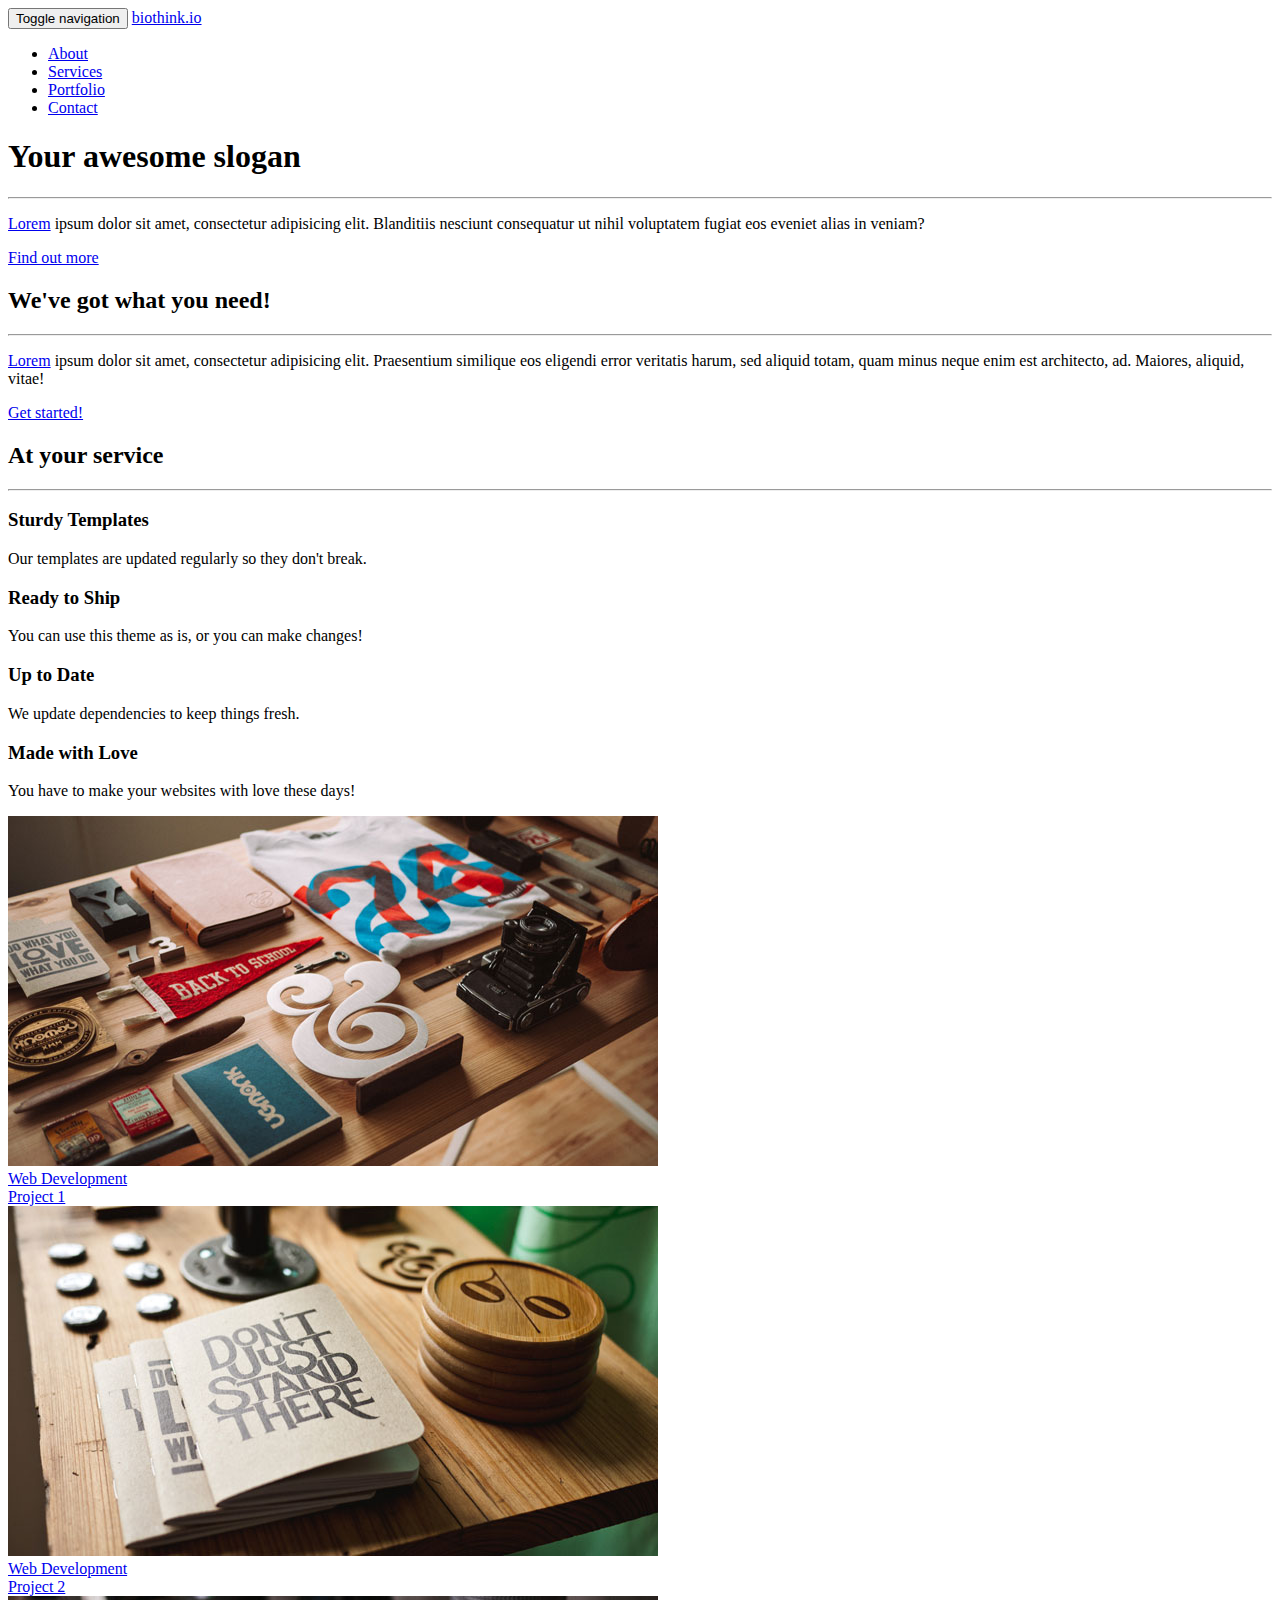
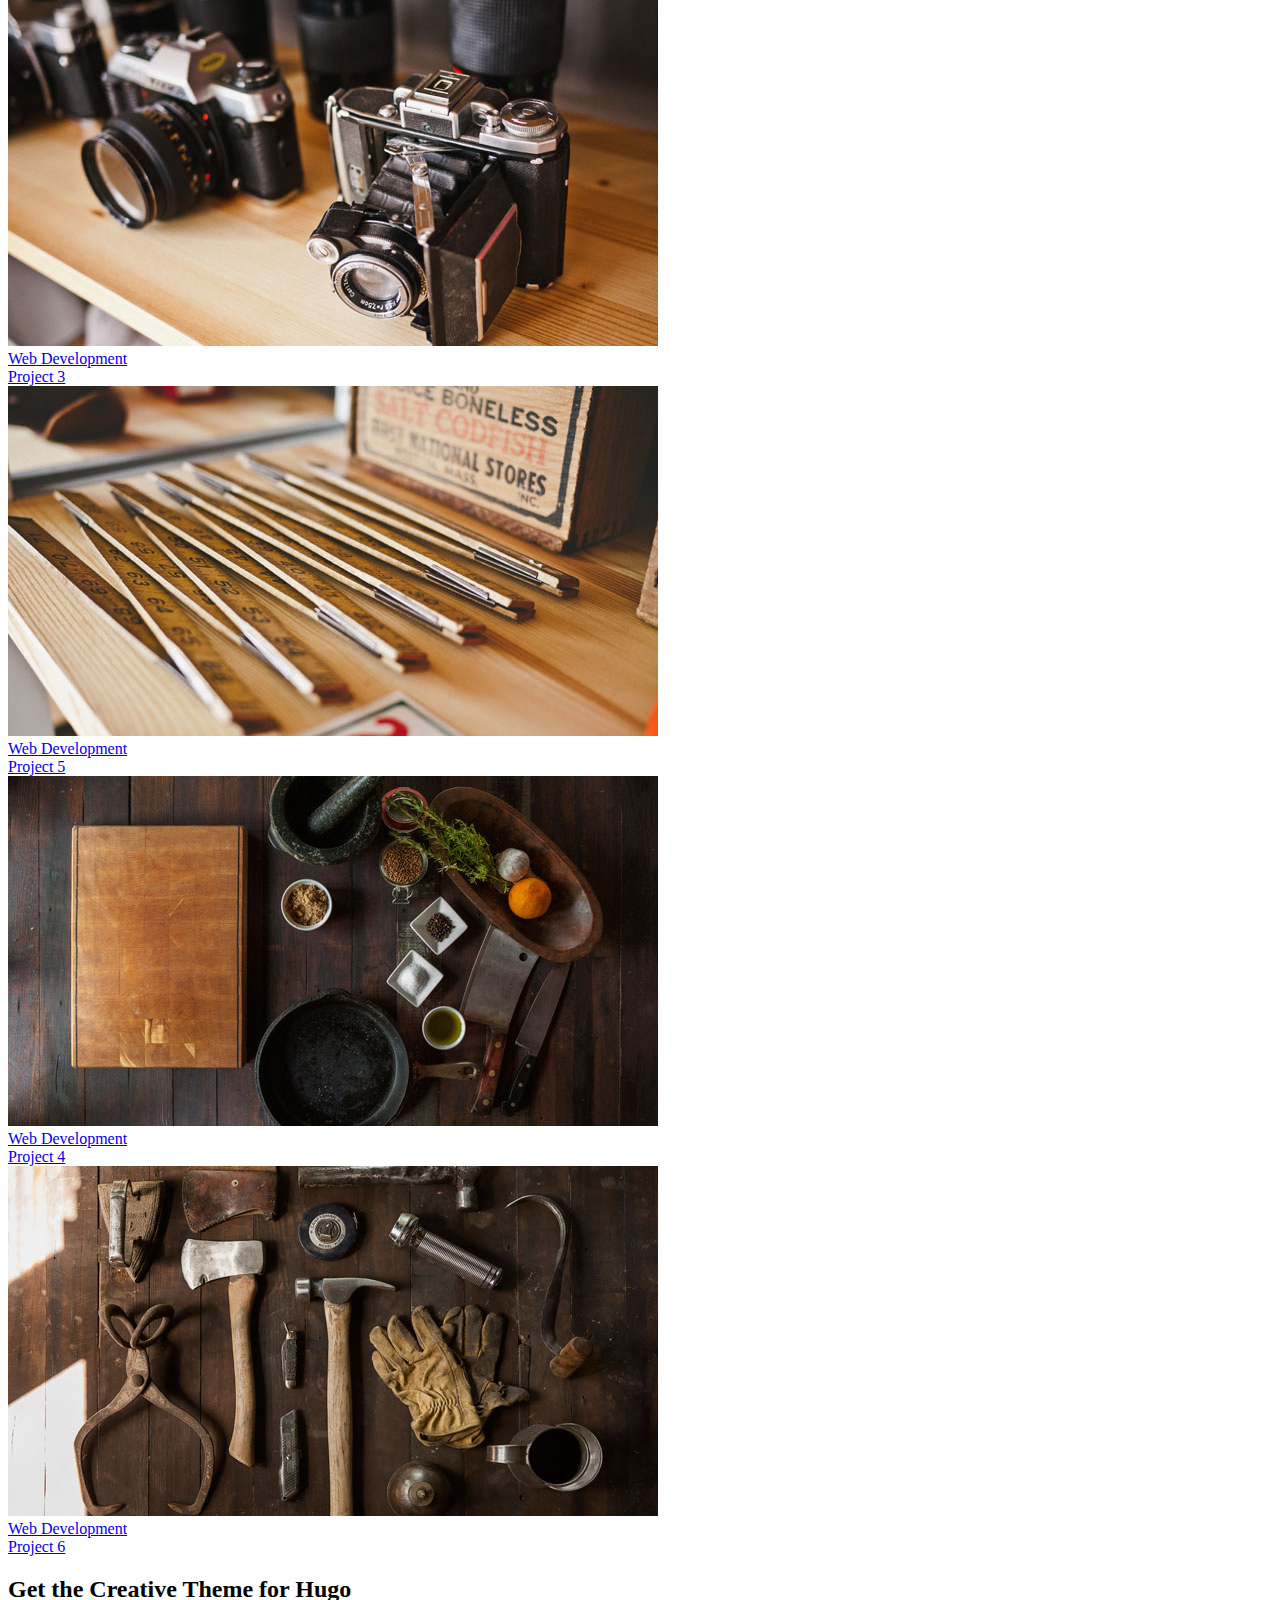
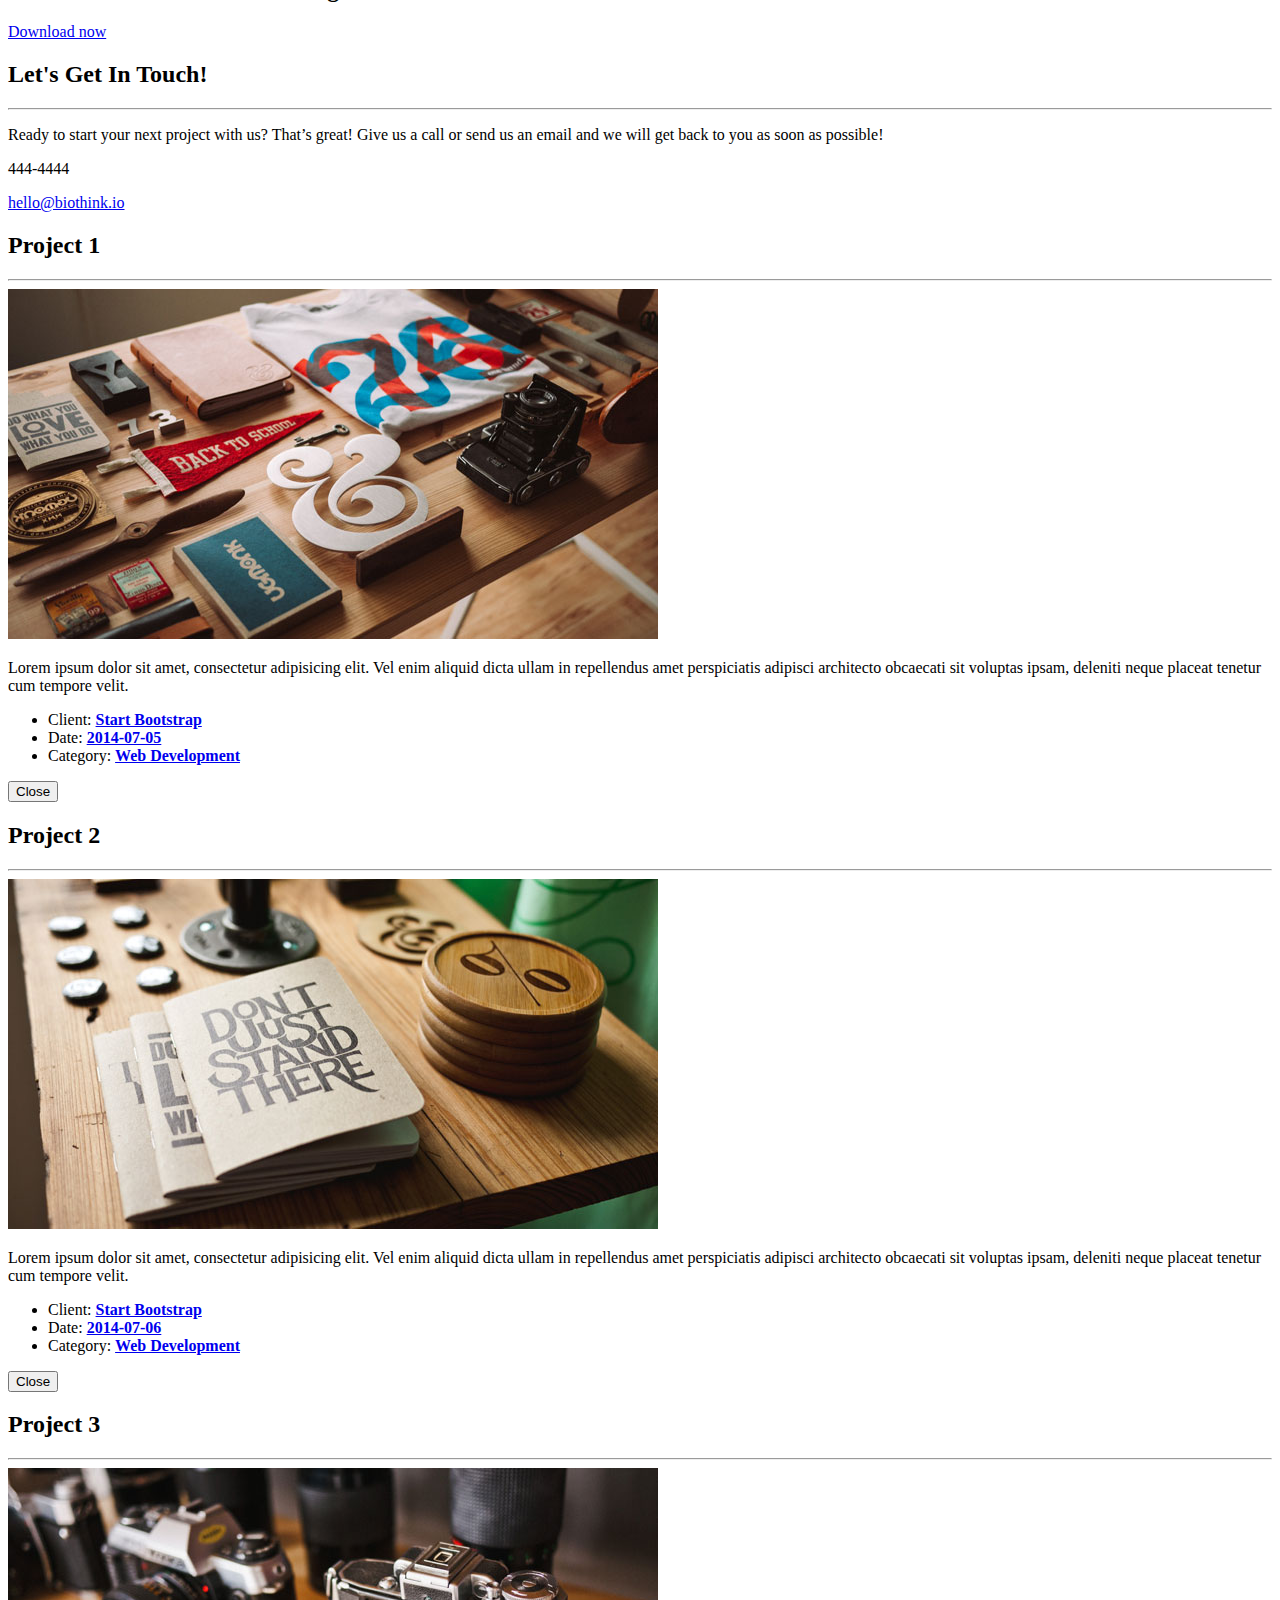
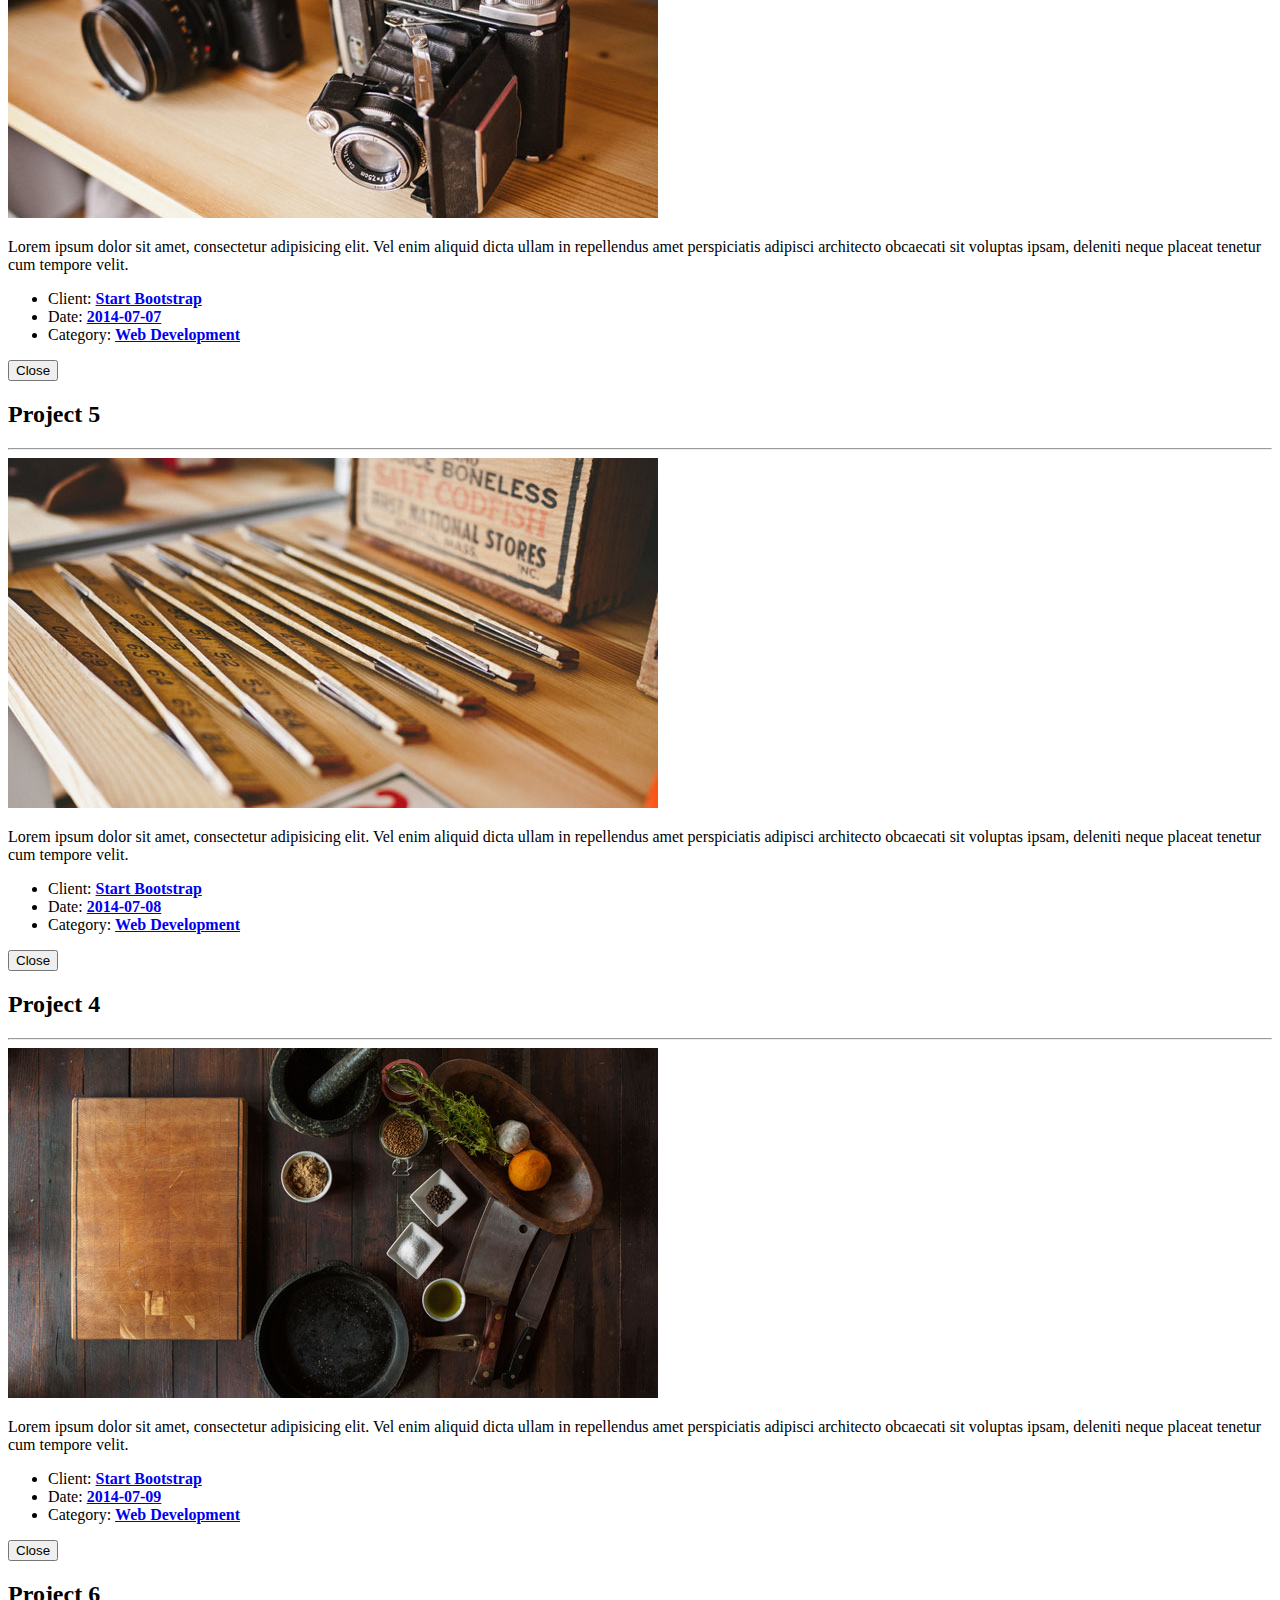
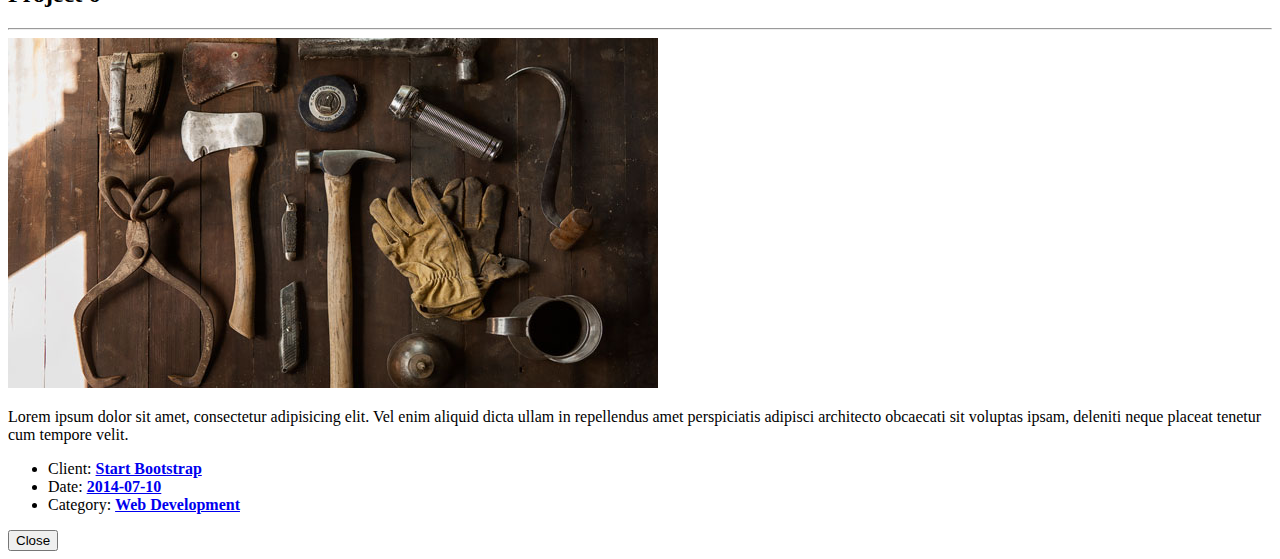
==== public/index.html @ d3d89e0a "first backbone" ====
<!DOCTYPE html>
<html lang="en-us">
    <head>
        <meta charset="utf-8">
<meta http-equiv="X-UA-Compatible" content="IE=edge">
<meta name="viewport" content="width=device-width, initial-scale=1">
<meta name="author" content="Your name">
<meta name="description" content="Your description">
<meta name="generator" content="Hugo 0.14" />
<title>biothink.io</title>
<!-- Favicon -->
<link rel="shortcut icon" href="http://localhost:1313/favicon.ico">
<!-- Bootstrap Core CSS -->
<link rel="stylesheet" href="http://localhost:1313/css/bootstrap.min.css" type="text/css">
<!-- Custom Fonts -->
<link href='https://fonts.googleapis.com/css?family=Open+Sans:300italic,400italic,600italic,700italic,800italic,400,300,600,700,800' rel='stylesheet' type='text/css'>
<link href='https://fonts.googleapis.com/css?family=Merriweather:400,300,300italic,400italic,700,700italic,900,900italic' rel='stylesheet' type='text/css'>
<link rel="stylesheet" href="http://localhost:1313/font-awesome/css/font-awesome.min.css" type="text/css">
<!-- Plugin CSS -->
<link rel="stylesheet" href="http://localhost:1313/css/animate.min.css" type="text/css">
<!-- Custom CSS -->
<link rel="stylesheet" href="http://localhost:1313/css/creative.css" type="text/css">
<link rel="stylesheet" href="http://localhost:1313/css/modals.css" type="text/css">
<!-- HTML5 Shim and Respond.js IE8 support of HTML5 elements and media queries -->
<!-- WARNING: Respond.js doesn't work if you view the page via file:// -->
<!--[if lt IE 9]>
        <script src="https://oss.maxcdn.com/libs/html5shiv/3.7.0/html5shiv.js"></script>
        <script src="https://oss.maxcdn.com/libs/respond.js/1.4.2/respond.min.js"></script>
<![endif]-->

    </head>
    <body id="page-top">

        <!-- NAVIGATION -->
<nav id="mainNav" class="navbar navbar-default navbar-fixed-top">
    <div class="container-fluid">
        <!-- Brand and toggle get grouped for better mobile display -->
        <div class="navbar-header">
            <button type="button" class="navbar-toggle collapsed" data-toggle="collapse" data-target="#bs-example-navbar-collapse-1">
                <span class="sr-only">Toggle navigation</span>
                <span class="icon-bar"></span>
                <span class="icon-bar"></span>
                <span class="icon-bar"></span>
            </button>
            <a class="navbar-brand page-scroll" href="#page-top">biothink.io</a>
        </div>
        <!-- Collect the nav links, forms, and other content for toggling -->
        <div class="collapse navbar-collapse" id="bs-example-navbar-collapse-1">
            <ul class="nav navbar-nav navbar-right">
                <li>
                    <a class="page-scroll" href="#about">About</a>
                </li>
                <li>
                    <a class="page-scroll" href="#services">Services</a>
                </li>
                <li>
                    <a class="page-scroll" href="#portfolio">Portfolio</a>
                </li>
                <li>
                    <a class="page-scroll" href="#contact">Contact</a>
                </li>
            </ul>
        </div>
        <!-- /.navbar-collapse -->
    </div>
    <!-- /.container-fluid -->
</nav>


        <!-- HEADER -->
<header>
    <div class="header-content">
        <div class="header-content-inner">
            <h1>Your awesome slogan</h1>
            <hr>
            <p><a href="//google.com">Lorem</a> ipsum dolor sit amet, consectetur adipisicing elit. Blanditiis nesciunt consequatur ut nihil voluptatem fugiat eos eveniet alias in veniam?</p>
            <a href="#about" class="btn btn-primary btn-xl page-scroll">Find out more</a>
        </div>
    </div>
</header>

        <!-- ABOUT -->
<section class="bg-primary" id="about">
    <div class="container">
        <div class="row">
            <div class="col-lg-8 col-lg-offset-2 text-center">
                <h2 class="section-heading">We&#39;ve got what you need!</h2>
                <hr class="light">
                <p class="text-faded"><a href="//google.com">Lorem</a> ipsum dolor sit amet, consectetur adipisicing elit. Praesentium similique eos eligendi error veritatis harum, sed aliquid totam, quam minus neque enim est architecto, ad. Maiores, aliquid, vitae!</p>
                <a href="#" class="btn btn-default btn-xl">Get started!</a>
            </div>
        </div>
    </div>
</section>

        <!-- SERVICES -->
<section id="services">
    <div class="container">
        <div class="row">
            <div class="col-lg-12 text-center">
                <h2 class="section-heading">At your service</h2>
                <hr class="primary">
            </div>
        </div>
    </div>
    <div class="container">
        <div class="row">
            
            <div class="col-lg-3 col-md-6 text-center">
                <div class="service-box">
                    <i class="fa fa-4x fa-diamond wow bounceIn text-primary"></i>
                    <h3>Sturdy Templates</h3>
                    <p class="text-muted">Our templates are updated regularly so they don&#39;t break.</p>
                </div>
            </div>
            
            <div class="col-lg-3 col-md-6 text-center">
                <div class="service-box">
                    <i class="fa fa-4x fa-paper-plane wow bounceIn text-primary"></i>
                    <h3>Ready to Ship</h3>
                    <p class="text-muted">You can use this theme as is, or you can make changes!</p>
                </div>
            </div>
            
            <div class="col-lg-3 col-md-6 text-center">
                <div class="service-box">
                    <i class="fa fa-4x fa-newspaper-o wow bounceIn text-primary"></i>
                    <h3>Up to Date</h3>
                    <p class="text-muted">We update dependencies to keep things fresh.</p>
                </div>
            </div>
            
            <div class="col-lg-3 col-md-6 text-center">
                <div class="service-box">
                    <i class="fa fa-4x fa-heart wow bounceIn text-primary"></i>
                    <h3>Made with Love</h3>
                    <p class="text-muted">You have to make your websites with love these days!</p>
                </div>
            </div>
            
        </div>
    </div>
</section>

        <section class="no-padding" id="portfolio">
    <div class="container-fluid">
        <div class="row no-gutter">
            
            <div class="col-lg-4 col-sm-6">
                <a href="#portfolioModal1" class="portfolio-box portfolio-link" data-toggle="modal">
                    <img src="img/portfolio/1.jpg" class="img-responsive" alt="">
                    <div class="portfolio-box-caption">
                        <div class="portfolio-box-caption-content">
                            <div class="project-category text-faded">
                                Web Development
                            </div>
                            <div class="project-name">
                                Project 1
                            </div>
                        </div>
                    </div>
                </a>
            </div>
            
            <div class="col-lg-4 col-sm-6">
                <a href="#portfolioModal2" class="portfolio-box portfolio-link" data-toggle="modal">
                    <img src="img/portfolio/2.jpg" class="img-responsive" alt="">
                    <div class="portfolio-box-caption">
                        <div class="portfolio-box-caption-content">
                            <div class="project-category text-faded">
                                Web Development
                            </div>
                            <div class="project-name">
                                Project 2
                            </div>
                        </div>
                    </div>
                </a>
            </div>
            
            <div class="col-lg-4 col-sm-6">
                <a href="#portfolioModal3" class="portfolio-box portfolio-link" data-toggle="modal">
                    <img src="img/portfolio/3.jpg" class="img-responsive" alt="">
                    <div class="portfolio-box-caption">
                        <div class="portfolio-box-caption-content">
                            <div class="project-category text-faded">
                                Web Development
                            </div>
                            <div class="project-name">
                                Project 3
                            </div>
                        </div>
                    </div>
                </a>
            </div>
            
            <div class="col-lg-4 col-sm-6">
                <a href="#portfolioModal5" class="portfolio-box portfolio-link" data-toggle="modal">
                    <img src="img/portfolio/5.jpg" class="img-responsive" alt="">
                    <div class="portfolio-box-caption">
                        <div class="portfolio-box-caption-content">
                            <div class="project-category text-faded">
                                Web Development
                            </div>
                            <div class="project-name">
                                Project 5
                            </div>
                        </div>
                    </div>
                </a>
            </div>
            
            <div class="col-lg-4 col-sm-6">
                <a href="#portfolioModal4" class="portfolio-box portfolio-link" data-toggle="modal">
                    <img src="img/portfolio/4.jpg" class="img-responsive" alt="">
                    <div class="portfolio-box-caption">
                        <div class="portfolio-box-caption-content">
                            <div class="project-category text-faded">
                                Web Development
                            </div>
                            <div class="project-name">
                                Project 4
                            </div>
                        </div>
                    </div>
                </a>
            </div>
            
            <div class="col-lg-4 col-sm-6">
                <a href="#portfolioModal6" class="portfolio-box portfolio-link" data-toggle="modal">
                    <img src="img/portfolio/6.jpg" class="img-responsive" alt="">
                    <div class="portfolio-box-caption">
                        <div class="portfolio-box-caption-content">
                            <div class="project-category text-faded">
                                Web Development
                            </div>
                            <div class="project-name">
                                Project 6
                            </div>
                        </div>
                    </div>
                </a>
            </div>
            
        </div>
    </div>
</section>

        <!-- ASIDE -->
<aside class="bg-dark">
    <div class="container text-center">
        <div class="call-to-action">
            <h2>Get the Creative Theme for Hugo</h2>
            <a href="//github.com/digitalcraftsman/hugo-creative-theme" class="btn btn-default btn-xl wow tada">Download now</a>
        </div>
    </div>
</aside>

        <!-- CONTACT -->
<section id="contact">
    <div class="container">
        <div class="row">
            <div class="col-lg-8 col-lg-offset-2 text-center">
                <h2 class="section-heading">Let&#39;s Get In Touch!</h2>
                <hr class="primary">
                <p>Ready to start your next project with us? That&rsquo;s great! Give us a call or send us an email and we will get back to you as soon as possible!</p>
            </div>
            <div class="col-lg-4 col-lg-offset-2 text-center">
                <i class="fa fa-phone fa-3x wow bounceIn"></i>
                <p>444-4444</p>
            </div>
            <div class="col-lg-4 text-center">
                <i class="fa fa-envelope-o fa-3x wow bounceIn" data-wow-delay=".1s"></i>
                <p><a href="mailto:hello@biothink.io">hello@biothink.io</a></p>
            </div>
        </div>
    </div>
</section>


        <!-- Portfolio Modals -->

<div class="portfolio-modal modal fade" id="portfolioModal1" tabindex="-1" role="dialog" aria-hidden="true">
    <div class="modal-content">
        <div class="close-modal" data-dismiss="modal">
            <div class="lr">
                <div class="rl">
                </div>
            </div>
        </div>
        <div class="container">
            <div class="row">
                <div class="col-lg-8 col-lg-offset-2">
                    <div class="modal-body">
                        <h2>Project 1</h2>
                        <hr class="star-primary">
                        <img src="img/portfolio/1.jpg" class="img-responsive img-centered" alt="">
                        <p>Lorem ipsum dolor sit amet, consectetur adipisicing elit. Vel enim aliquid dicta ullam in repellendus amet perspiciatis adipisci architecto obcaecati sit voluptas ipsam, deleniti neque placeat tenetur cum tempore velit.</p>
                        <ul class="list-inline item-details">
                            <li>Client:
                                <strong><a href="#">Start Bootstrap</a>
                                    </strong>
                            </li>
                            <li>Date:
                                <strong><a href="#">2014-07-05</a>
                                    </strong>
                            </li>
                            <li>Category:
                                <strong><a href="#">Web Development</a>
                                    </strong>
                            </li>
                        </ul>
                        <button type="button" class="btn btn-default" data-dismiss="modal"><i class="fa fa-times"></i> Close</button>
                    </div>
                </div>
            </div>
        </div>
    </div>
</div>

<div class="portfolio-modal modal fade" id="portfolioModal2" tabindex="-1" role="dialog" aria-hidden="true">
    <div class="modal-content">
        <div class="close-modal" data-dismiss="modal">
            <div class="lr">
                <div class="rl">
                </div>
            </div>
        </div>
        <div class="container">
            <div class="row">
                <div class="col-lg-8 col-lg-offset-2">
                    <div class="modal-body">
                        <h2>Project 2</h2>
                        <hr class="star-primary">
                        <img src="img/portfolio/2.jpg" class="img-responsive img-centered" alt="">
                        <p>Lorem ipsum dolor sit amet, consectetur adipisicing elit. Vel enim aliquid dicta ullam in repellendus amet perspiciatis adipisci architecto obcaecati sit voluptas ipsam, deleniti neque placeat tenetur cum tempore velit.</p>
                        <ul class="list-inline item-details">
                            <li>Client:
                                <strong><a href="#">Start Bootstrap</a>
                                    </strong>
                            </li>
                            <li>Date:
                                <strong><a href="#">2014-07-06</a>
                                    </strong>
                            </li>
                            <li>Category:
                                <strong><a href="#">Web Development</a>
                                    </strong>
                            </li>
                        </ul>
                        <button type="button" class="btn btn-default" data-dismiss="modal"><i class="fa fa-times"></i> Close</button>
                    </div>
                </div>
            </div>
        </div>
    </div>
</div>

<div class="portfolio-modal modal fade" id="portfolioModal3" tabindex="-1" role="dialog" aria-hidden="true">
    <div class="modal-content">
        <div class="close-modal" data-dismiss="modal">
            <div class="lr">
                <div class="rl">
                </div>
            </div>
        </div>
        <div class="container">
            <div class="row">
                <div class="col-lg-8 col-lg-offset-2">
                    <div class="modal-body">
                        <h2>Project 3</h2>
                        <hr class="star-primary">
                        <img src="img/portfolio/3.jpg" class="img-responsive img-centered" alt="">
                        <p>Lorem ipsum dolor sit amet, consectetur adipisicing elit. Vel enim aliquid dicta ullam in repellendus amet perspiciatis adipisci architecto obcaecati sit voluptas ipsam, deleniti neque placeat tenetur cum tempore velit.</p>
                        <ul class="list-inline item-details">
                            <li>Client:
                                <strong><a href="#">Start Bootstrap</a>
                                    </strong>
                            </li>
                            <li>Date:
                                <strong><a href="#">2014-07-07</a>
                                    </strong>
                            </li>
                            <li>Category:
                                <strong><a href="#">Web Development</a>
                                    </strong>
                            </li>
                        </ul>
                        <button type="button" class="btn btn-default" data-dismiss="modal"><i class="fa fa-times"></i> Close</button>
                    </div>
                </div>
            </div>
        </div>
    </div>
</div>

<div class="portfolio-modal modal fade" id="portfolioModal5" tabindex="-1" role="dialog" aria-hidden="true">
    <div class="modal-content">
        <div class="close-modal" data-dismiss="modal">
            <div class="lr">
                <div class="rl">
                </div>
            </div>
        </div>
        <div class="container">
            <div class="row">
                <div class="col-lg-8 col-lg-offset-2">
                    <div class="modal-body">
                        <h2>Project 5</h2>
                        <hr class="star-primary">
                        <img src="img/portfolio/5.jpg" class="img-responsive img-centered" alt="">
                        <p>Lorem ipsum dolor sit amet, consectetur adipisicing elit. Vel enim aliquid dicta ullam in repellendus amet perspiciatis adipisci architecto obcaecati sit voluptas ipsam, deleniti neque placeat tenetur cum tempore velit.</p>
                        <ul class="list-inline item-details">
                            <li>Client:
                                <strong><a href="#">Start Bootstrap</a>
                                    </strong>
                            </li>
                            <li>Date:
                                <strong><a href="#">2014-07-08</a>
                                    </strong>
                            </li>
                            <li>Category:
                                <strong><a href="#">Web Development</a>
                                    </strong>
                            </li>
                        </ul>
                        <button type="button" class="btn btn-default" data-dismiss="modal"><i class="fa fa-times"></i> Close</button>
                    </div>
                </div>
            </div>
        </div>
    </div>
</div>

<div class="portfolio-modal modal fade" id="portfolioModal4" tabindex="-1" role="dialog" aria-hidden="true">
    <div class="modal-content">
        <div class="close-modal" data-dismiss="modal">
            <div class="lr">
                <div class="rl">
                </div>
            </div>
        </div>
        <div class="container">
            <div class="row">
                <div class="col-lg-8 col-lg-offset-2">
                    <div class="modal-body">
                        <h2>Project 4</h2>
                        <hr class="star-primary">
                        <img src="img/portfolio/4.jpg" class="img-responsive img-centered" alt="">
                        <p>Lorem ipsum dolor sit amet, consectetur adipisicing elit. Vel enim aliquid dicta ullam in repellendus amet perspiciatis adipisci architecto obcaecati sit voluptas ipsam, deleniti neque placeat tenetur cum tempore velit.</p>
                        <ul class="list-inline item-details">
                            <li>Client:
                                <strong><a href="#">Start Bootstrap</a>
                                    </strong>
                            </li>
                            <li>Date:
                                <strong><a href="#">2014-07-09</a>
                                    </strong>
                            </li>
                            <li>Category:
                                <strong><a href="#">Web Development</a>
                                    </strong>
                            </li>
                        </ul>
                        <button type="button" class="btn btn-default" data-dismiss="modal"><i class="fa fa-times"></i> Close</button>
                    </div>
                </div>
            </div>
        </div>
    </div>
</div>

<div class="portfolio-modal modal fade" id="portfolioModal6" tabindex="-1" role="dialog" aria-hidden="true">
    <div class="modal-content">
        <div class="close-modal" data-dismiss="modal">
            <div class="lr">
                <div class="rl">
                </div>
            </div>
        </div>
        <div class="container">
            <div class="row">
                <div class="col-lg-8 col-lg-offset-2">
                    <div class="modal-body">
                        <h2>Project 6</h2>
                        <hr class="star-primary">
                        <img src="img/portfolio/6.jpg" class="img-responsive img-centered" alt="">
                        <p>Lorem ipsum dolor sit amet, consectetur adipisicing elit. Vel enim aliquid dicta ullam in repellendus amet perspiciatis adipisci architecto obcaecati sit voluptas ipsam, deleniti neque placeat tenetur cum tempore velit.</p>
                        <ul class="list-inline item-details">
                            <li>Client:
                                <strong><a href="#">Start Bootstrap</a>
                                    </strong>
                            </li>
                            <li>Date:
                                <strong><a href="#">2014-07-10</a>
                                    </strong>
                            </li>
                            <li>Category:
                                <strong><a href="#">Web Development</a>
                                    </strong>
                            </li>
                        </ul>
                        <button type="button" class="btn btn-default" data-dismiss="modal"><i class="fa fa-times"></i> Close</button>
                    </div>
                </div>
            </div>
        </div>
    </div>
</div>


        <!-- jQuery -->
<script src="http://localhost:1313/js/jquery.js"></script>
<!-- Bootstrap Core JavaScript -->
<script src="http://localhost:1313/js/bootstrap.min.js"></script>
<!-- Plugin JavaScript -->
<script src="http://localhost:1313/js/jquery.easing.min.js"></script>
<script src="http://localhost:1313/js/jquery.fittext.js"></script>
<script src="http://localhost:1313/js/wow.min.js"></script>
<!-- Custom Theme JavaScript -->
<script src="http://localhost:1313/js/creative.js"></script>

    <script data-no-instant>document.write('<script src="http://'
        + (location.host || 'localhost').split(':')[0]
		+ ':1313/livereload.js?mindelay=10"></'
        + 'script>')</script></body>
</html>
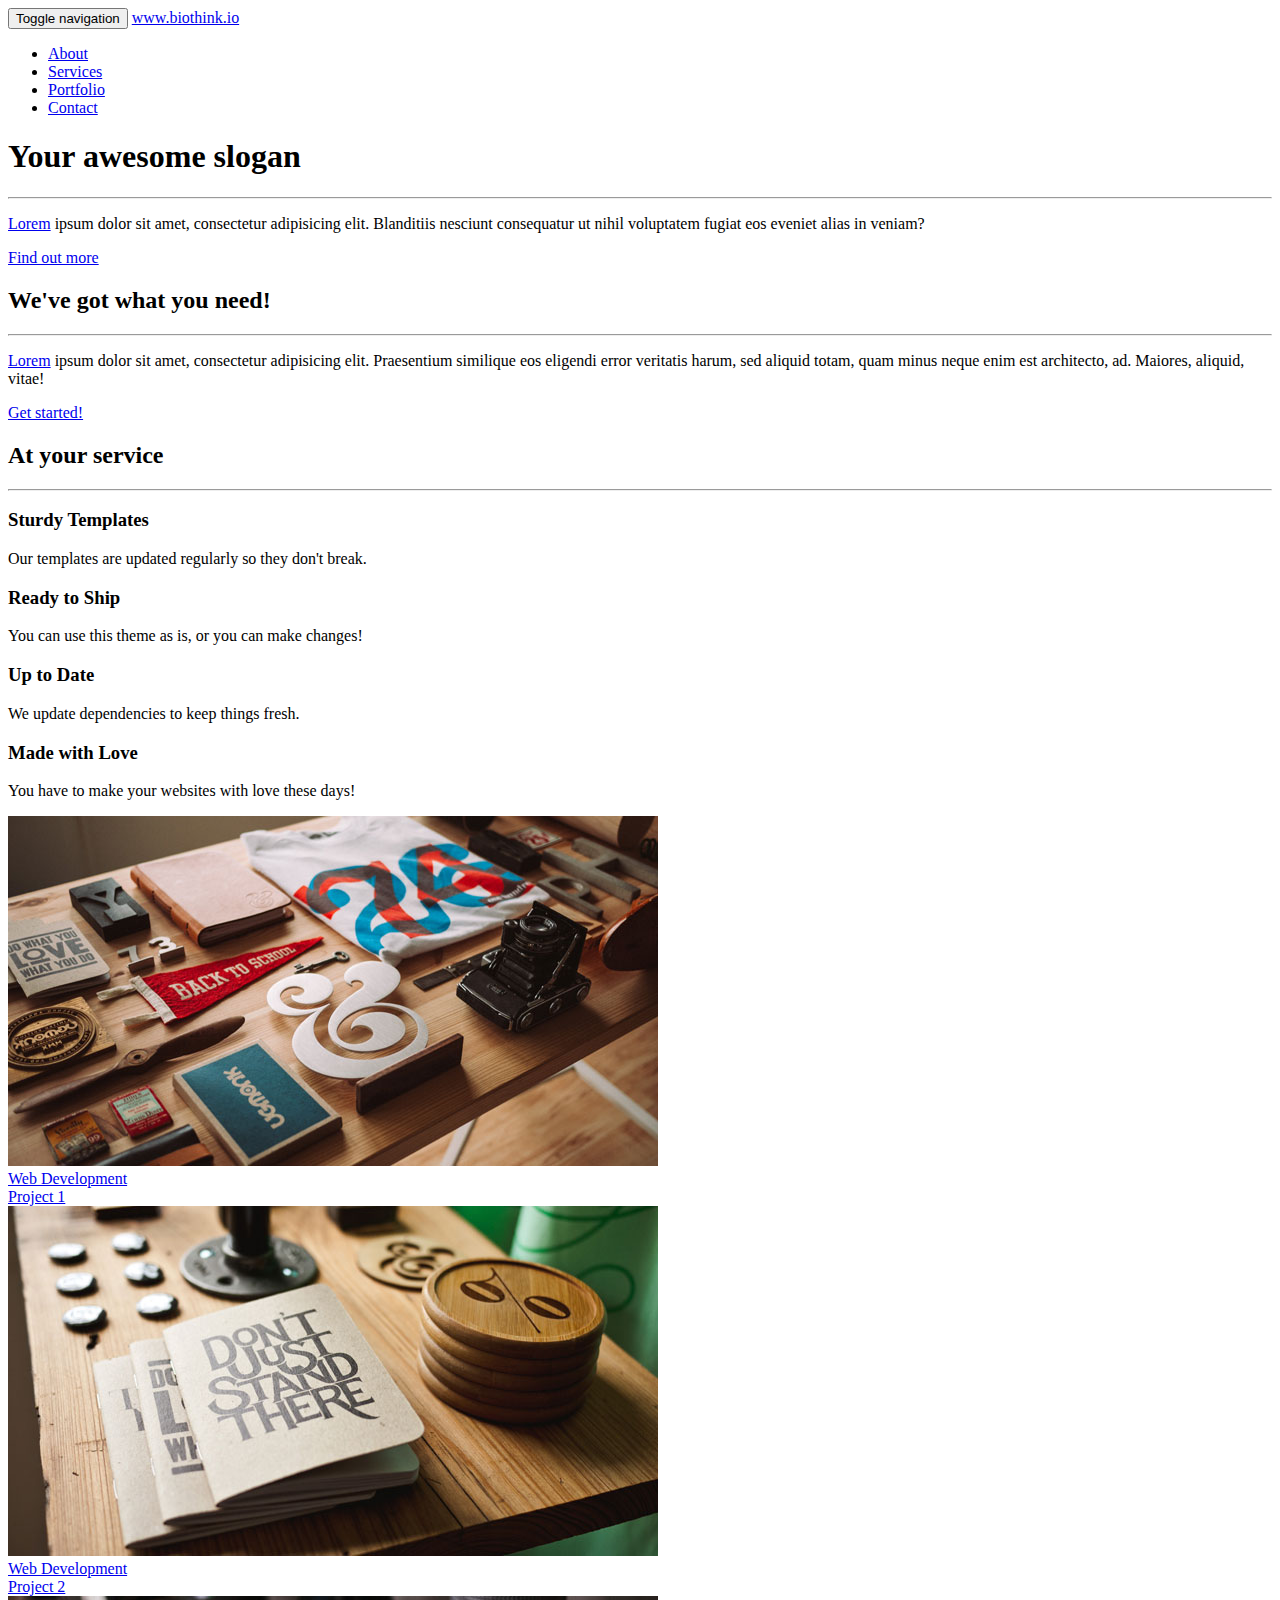
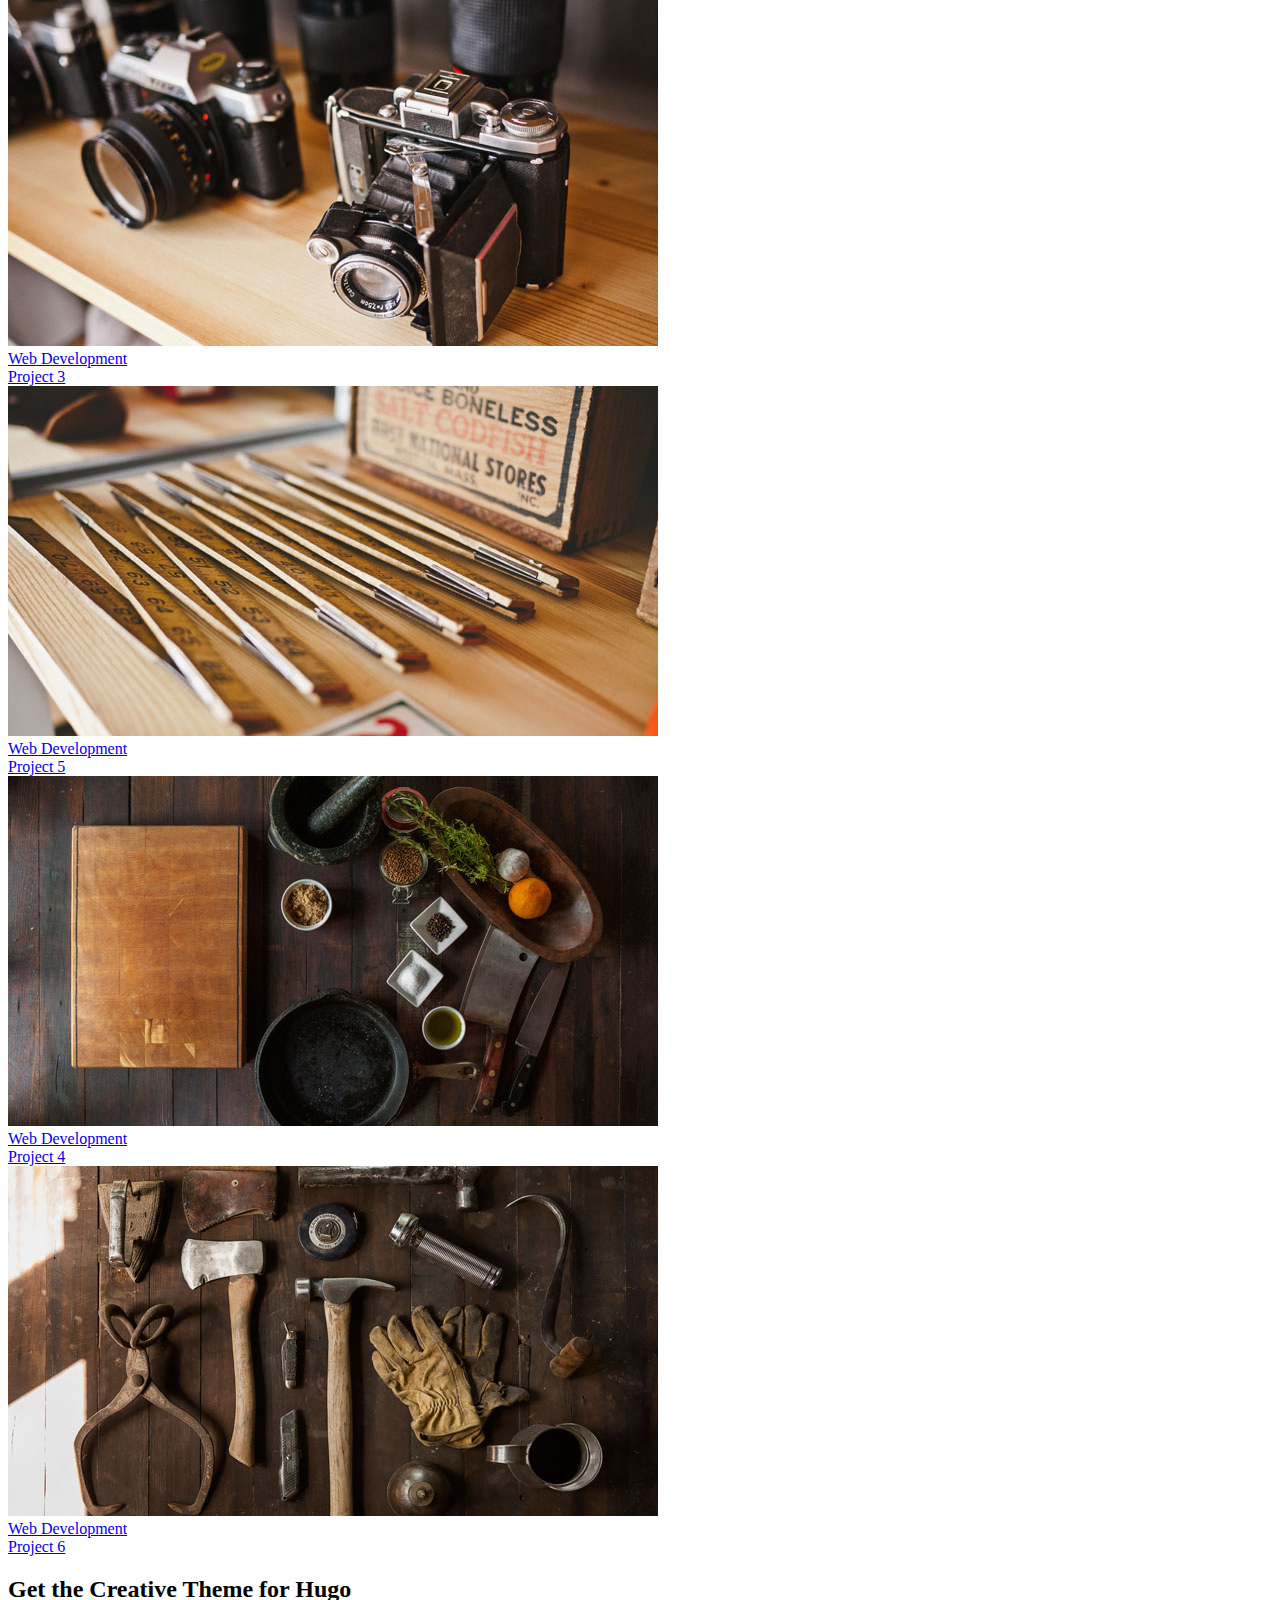
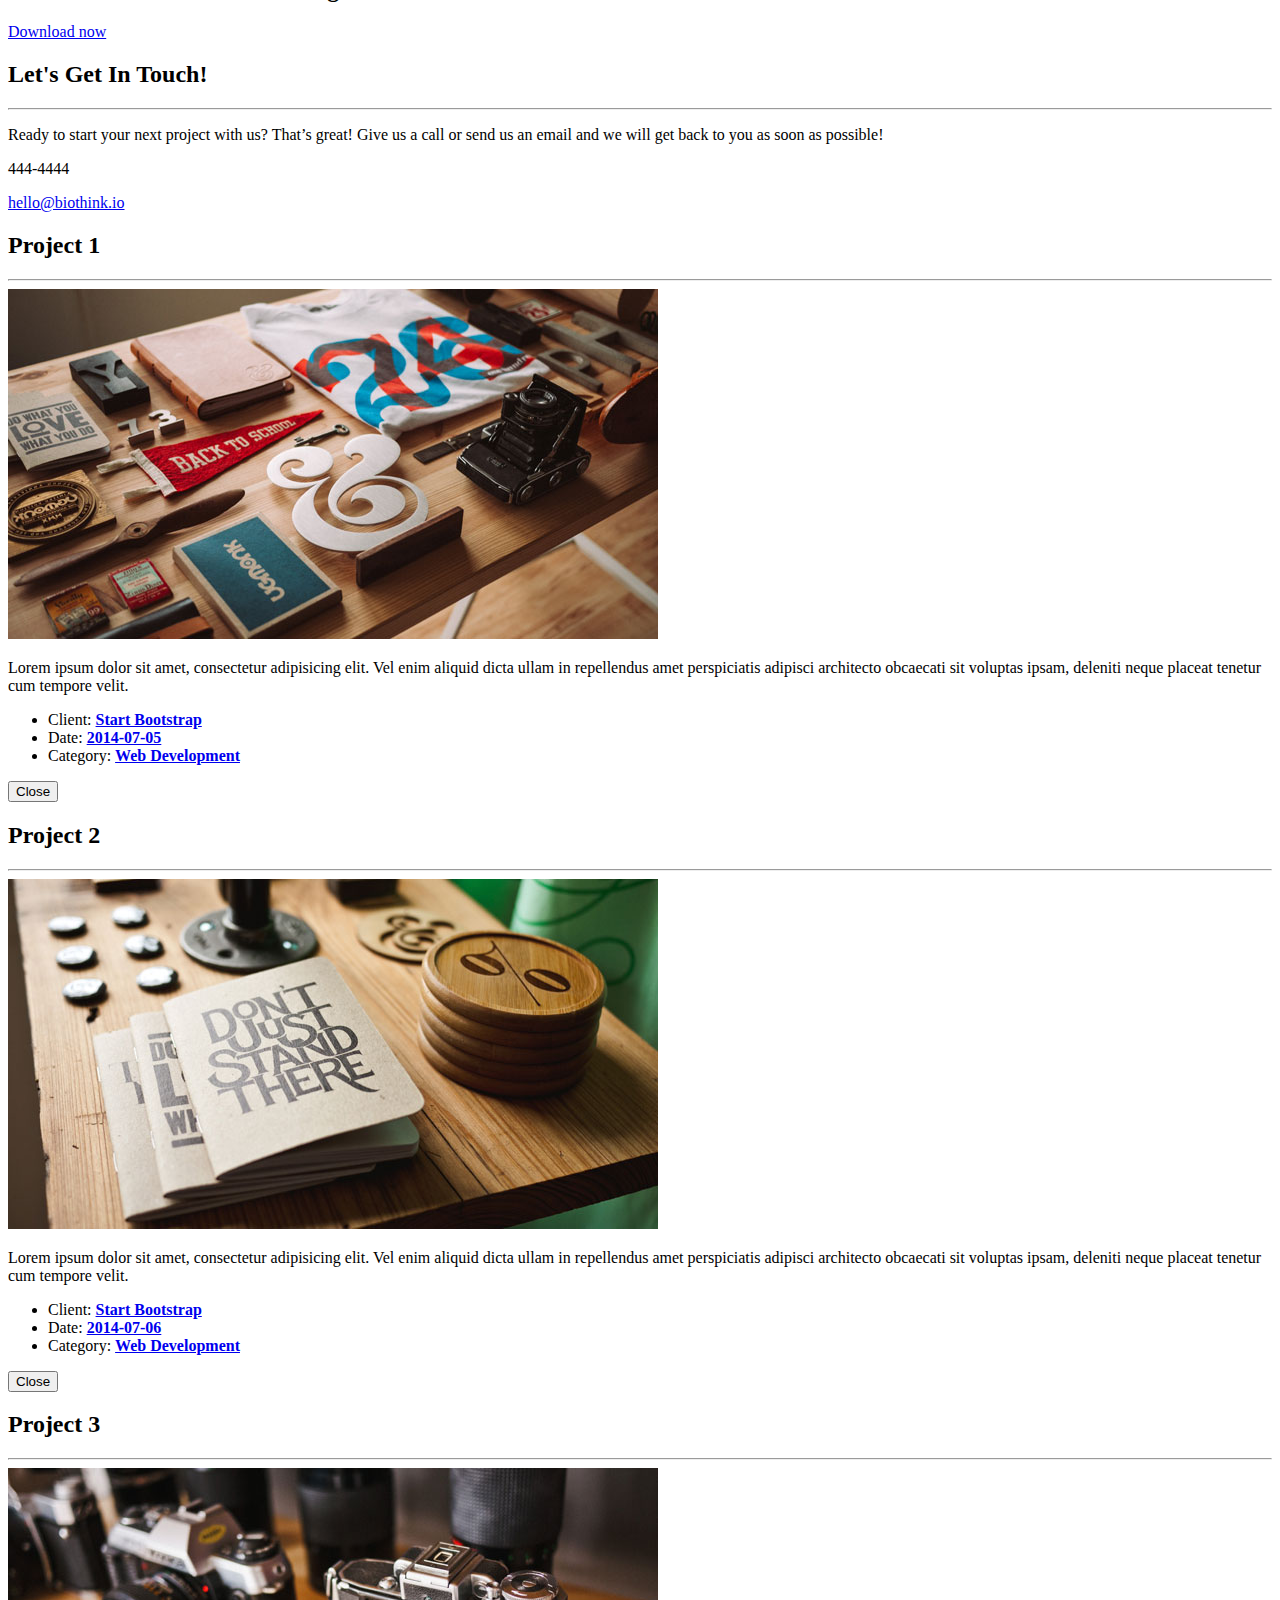
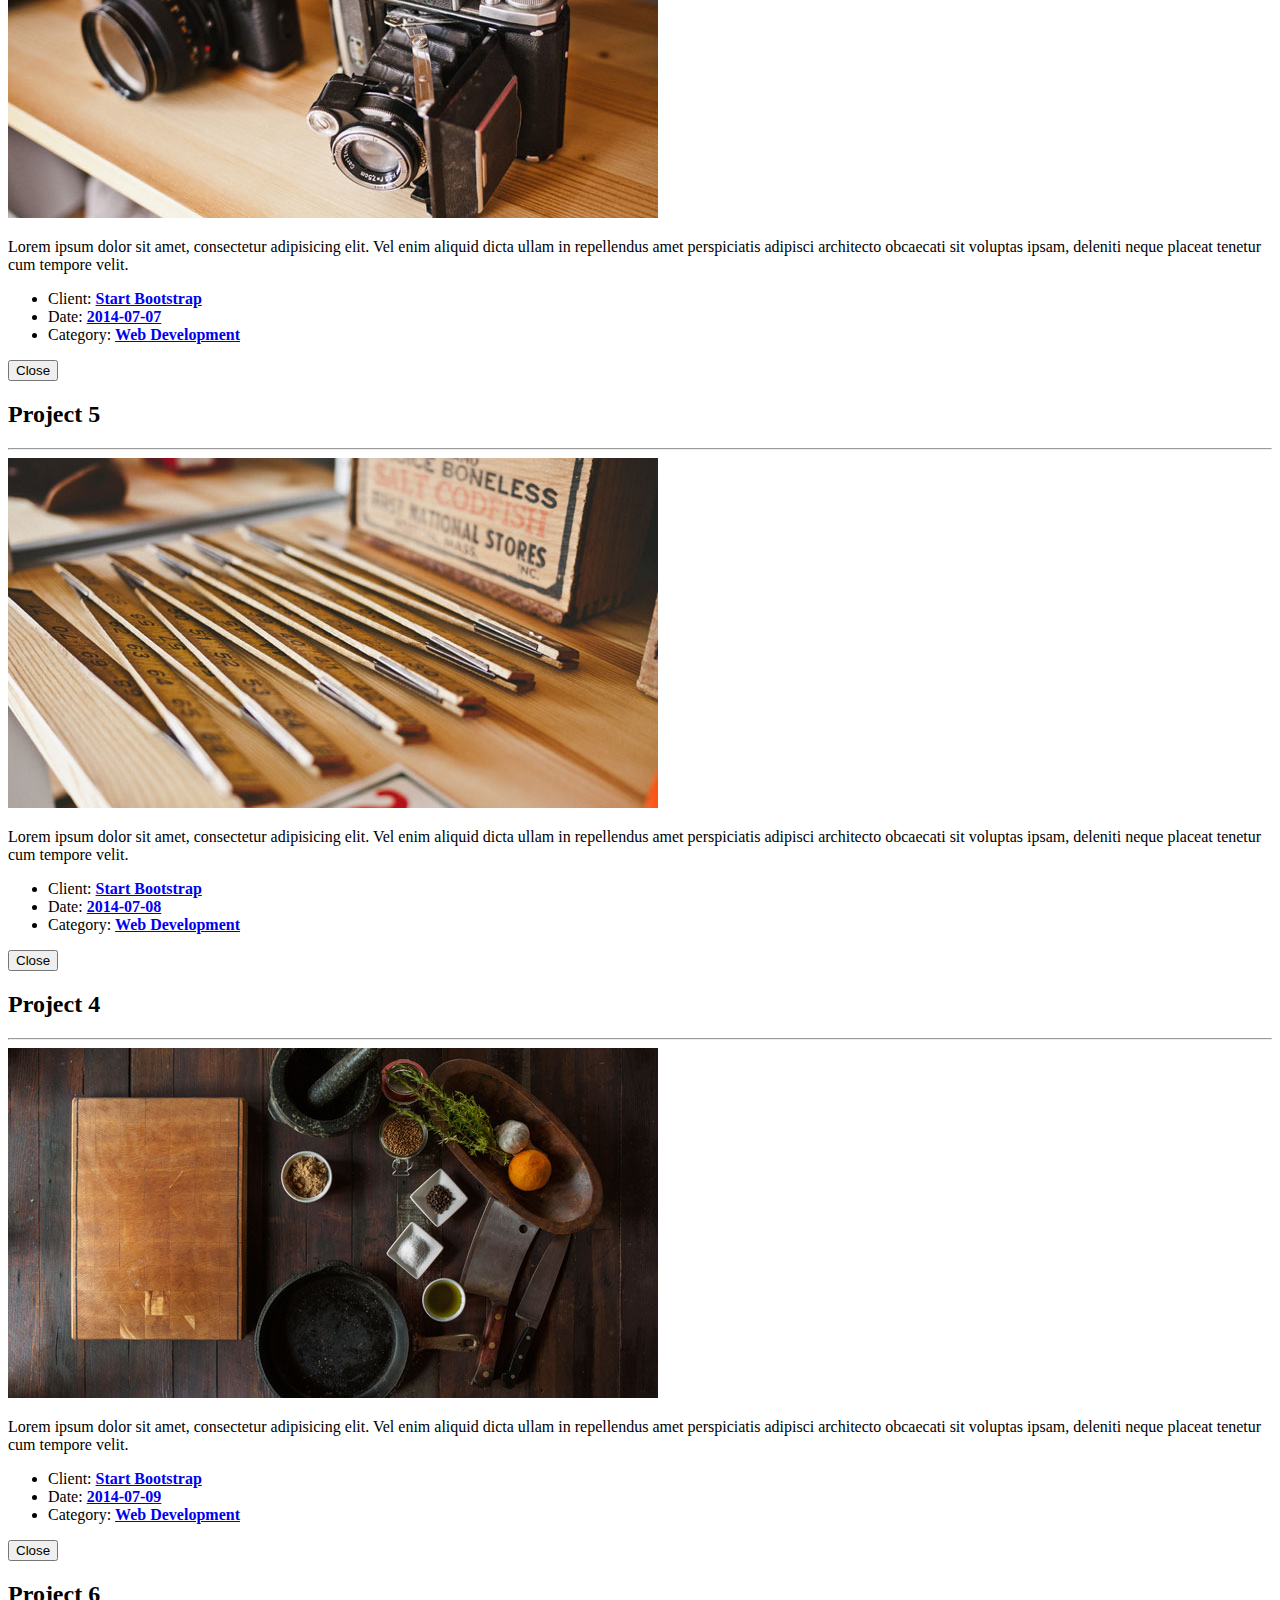
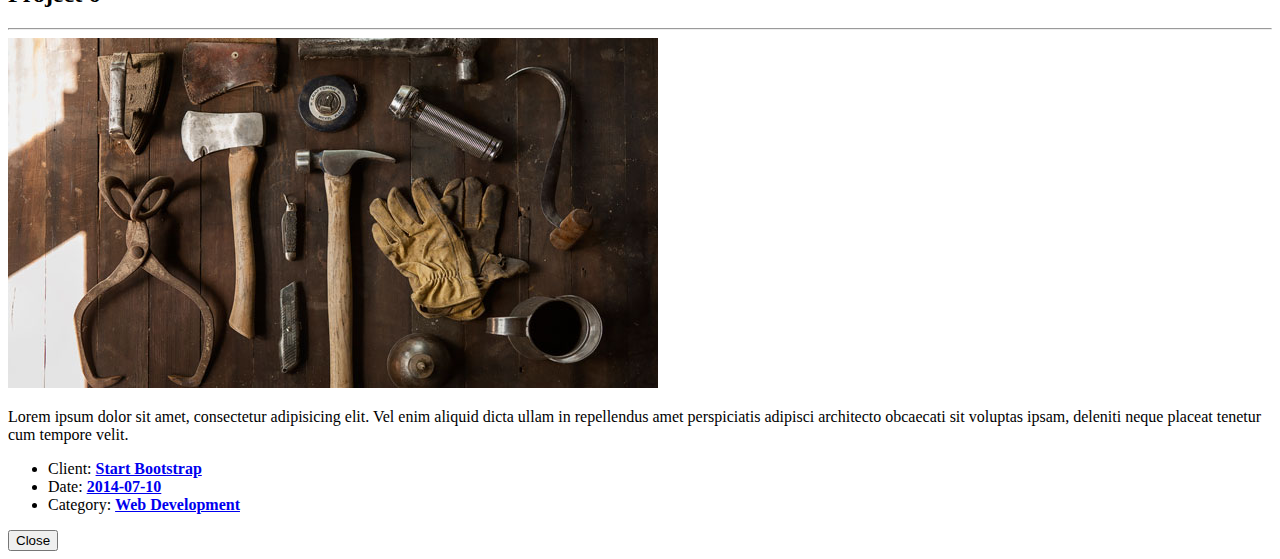
==== commit 79750c28: "moved to www" ====
--- a/public/index.html
+++ b/public/index.html
@@ -9,18 +9,18 @@
 <meta name="generator" content="Hugo 0.14" />
 <title>biothink.io</title>
 <!-- Favicon -->
-<link rel="shortcut icon" href="http://localhost:1313/favicon.ico">
+<link rel="shortcut icon" href="http://www.biothink.io/favicon.ico">
 <!-- Bootstrap Core CSS -->
-<link rel="stylesheet" href="http://localhost:1313/css/bootstrap.min.css" type="text/css">
+<link rel="stylesheet" href="http://www.biothink.io/css/bootstrap.min.css" type="text/css">
 <!-- Custom Fonts -->
 <link href='https://fonts.googleapis.com/css?family=Open+Sans:300italic,400italic,600italic,700italic,800italic,400,300,600,700,800' rel='stylesheet' type='text/css'>
 <link href='https://fonts.googleapis.com/css?family=Merriweather:400,300,300italic,400italic,700,700italic,900,900italic' rel='stylesheet' type='text/css'>
-<link rel="stylesheet" href="http://localhost:1313/font-awesome/css/font-awesome.min.css" type="text/css">
+<link rel="stylesheet" href="http://www.biothink.io/font-awesome/css/font-awesome.min.css" type="text/css">
 <!-- Plugin CSS -->
-<link rel="stylesheet" href="http://localhost:1313/css/animate.min.css" type="text/css">
+<link rel="stylesheet" href="http://www.biothink.io/css/animate.min.css" type="text/css">
 <!-- Custom CSS -->
-<link rel="stylesheet" href="http://localhost:1313/css/creative.css" type="text/css">
-<link rel="stylesheet" href="http://localhost:1313/css/modals.css" type="text/css">
+<link rel="stylesheet" href="http://www.biothink.io/css/creative.css" type="text/css">
+<link rel="stylesheet" href="http://www.biothink.io/css/modals.css" type="text/css">
 <!-- HTML5 Shim and Respond.js IE8 support of HTML5 elements and media queries -->
 <!-- WARNING: Respond.js doesn't work if you view the page via file:// -->
 <!--[if lt IE 9]>
@@ -42,7 +42,7 @@
                 <span class="icon-bar"></span>
                 <span class="icon-bar"></span>
             </button>
-            <a class="navbar-brand page-scroll" href="#page-top">biothink.io</a>
+            <a class="navbar-brand page-scroll" href="#page-top">www.biothink.io</a>
         </div>
         <!-- Collect the nav links, forms, and other content for toggling -->
         <div class="collapse navbar-collapse" id="bs-example-navbar-collapse-1">
@@ -510,18 +510,15 @@
 
 
         <!-- jQuery -->
-<script src="http://localhost:1313/js/jquery.js"></script>
+<script src="http://www.biothink.io/js/jquery.js"></script>
 <!-- Bootstrap Core JavaScript -->
-<script src="http://localhost:1313/js/bootstrap.min.js"></script>
+<script src="http://www.biothink.io/js/bootstrap.min.js"></script>
 <!-- Plugin JavaScript -->
-<script src="http://localhost:1313/js/jquery.easing.min.js"></script>
-<script src="http://localhost:1313/js/jquery.fittext.js"></script>
-<script src="http://localhost:1313/js/wow.min.js"></script>
+<script src="http://www.biothink.io/js/jquery.easing.min.js"></script>
+<script src="http://www.biothink.io/js/jquery.fittext.js"></script>
+<script src="http://www.biothink.io/js/wow.min.js"></script>
 <!-- Custom Theme JavaScript -->
-<script src="http://localhost:1313/js/creative.js"></script>
-
-    <script data-no-instant>document.write('<script src="http://'
-        + (location.host || 'localhost').split(':')[0]
-		+ ':1313/livereload.js?mindelay=10"></'
-        + 'script>')</script></body>
+<script src="http://www.biothink.io/js/creative.js"></script>
+
+    </body>
 </html>
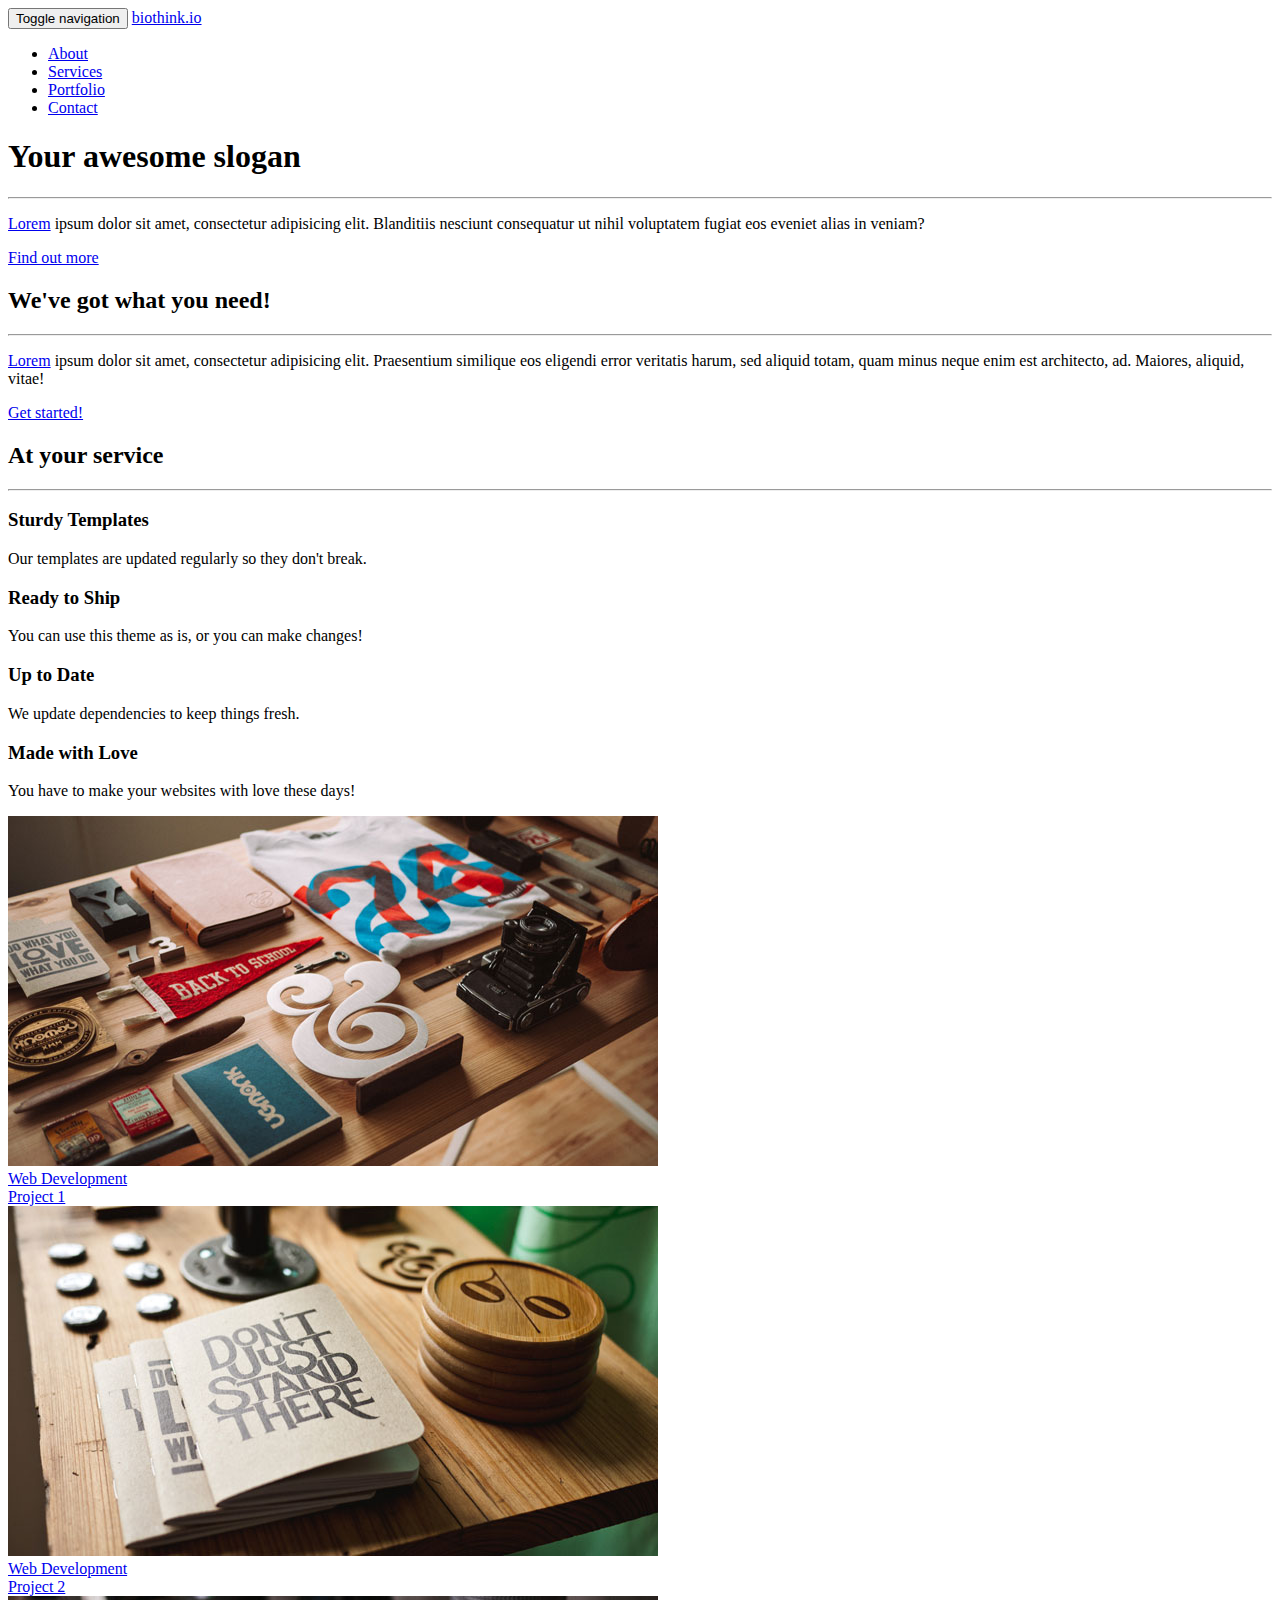
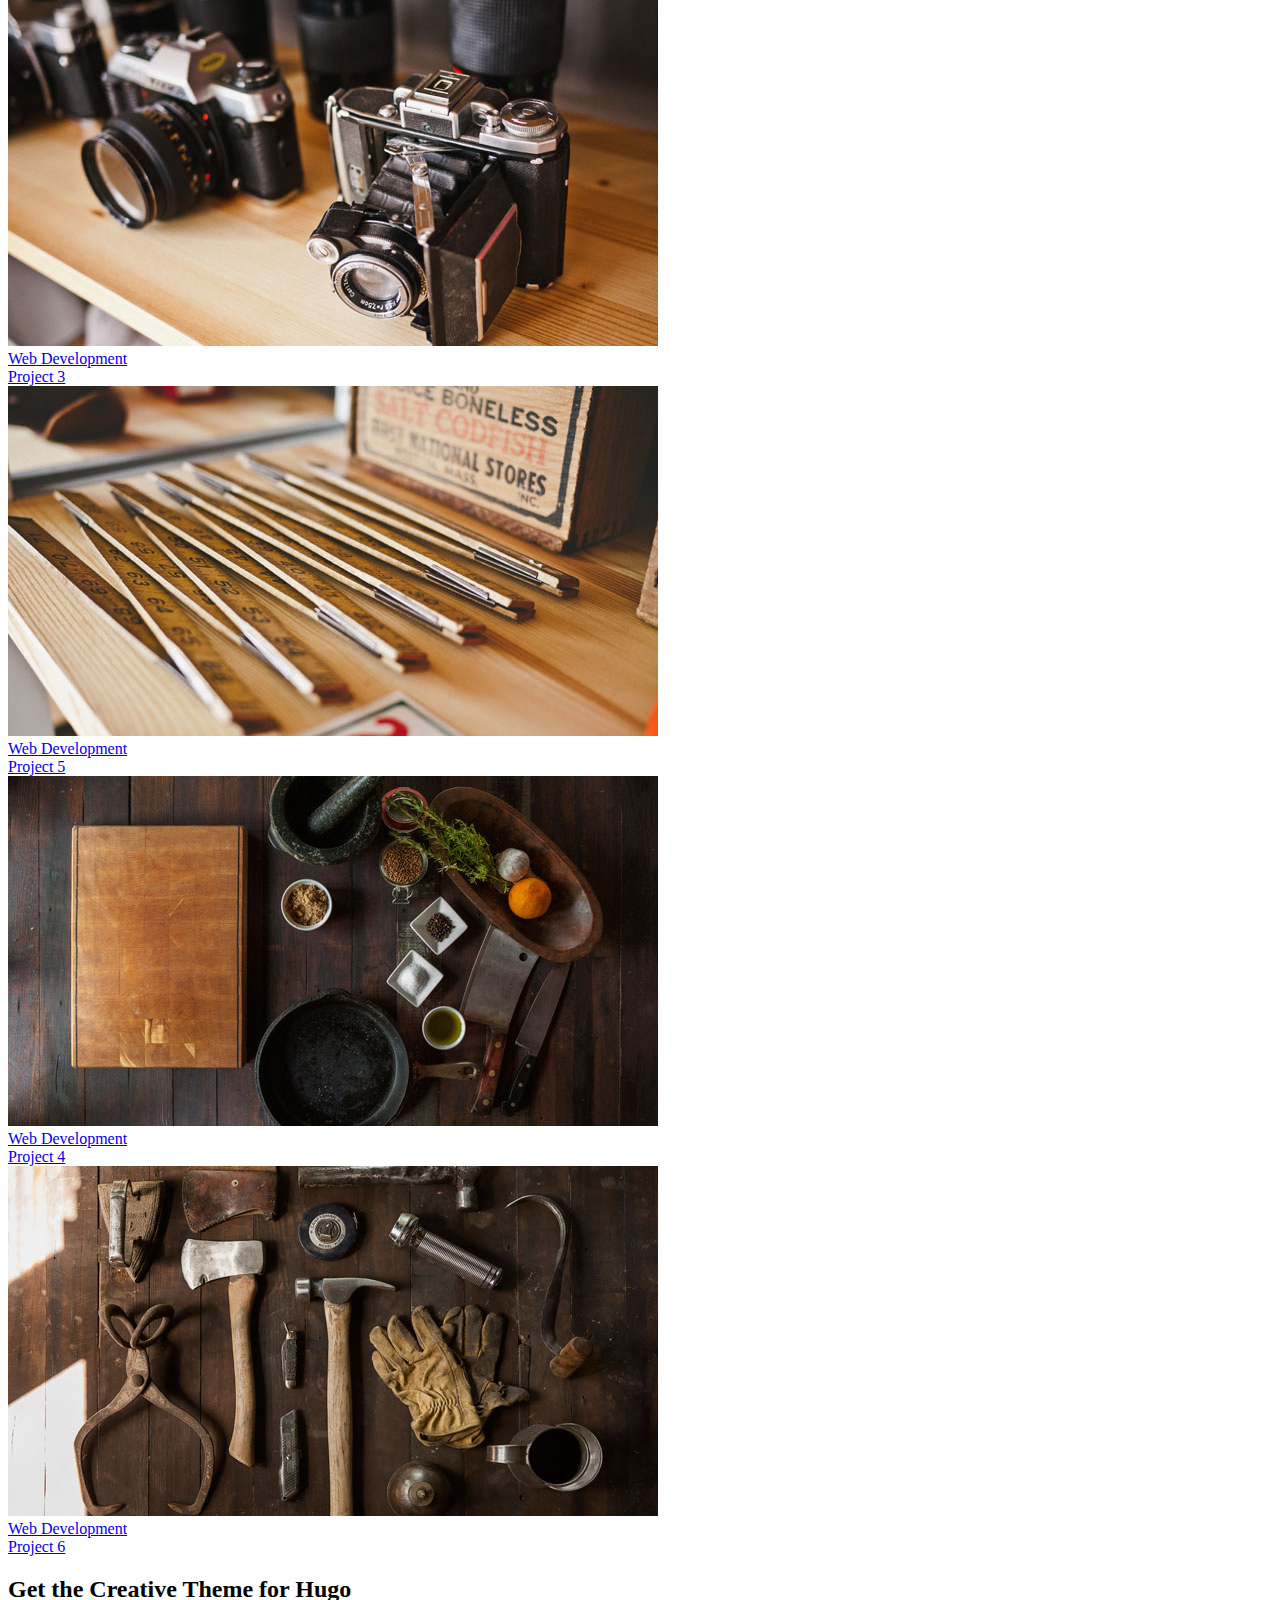
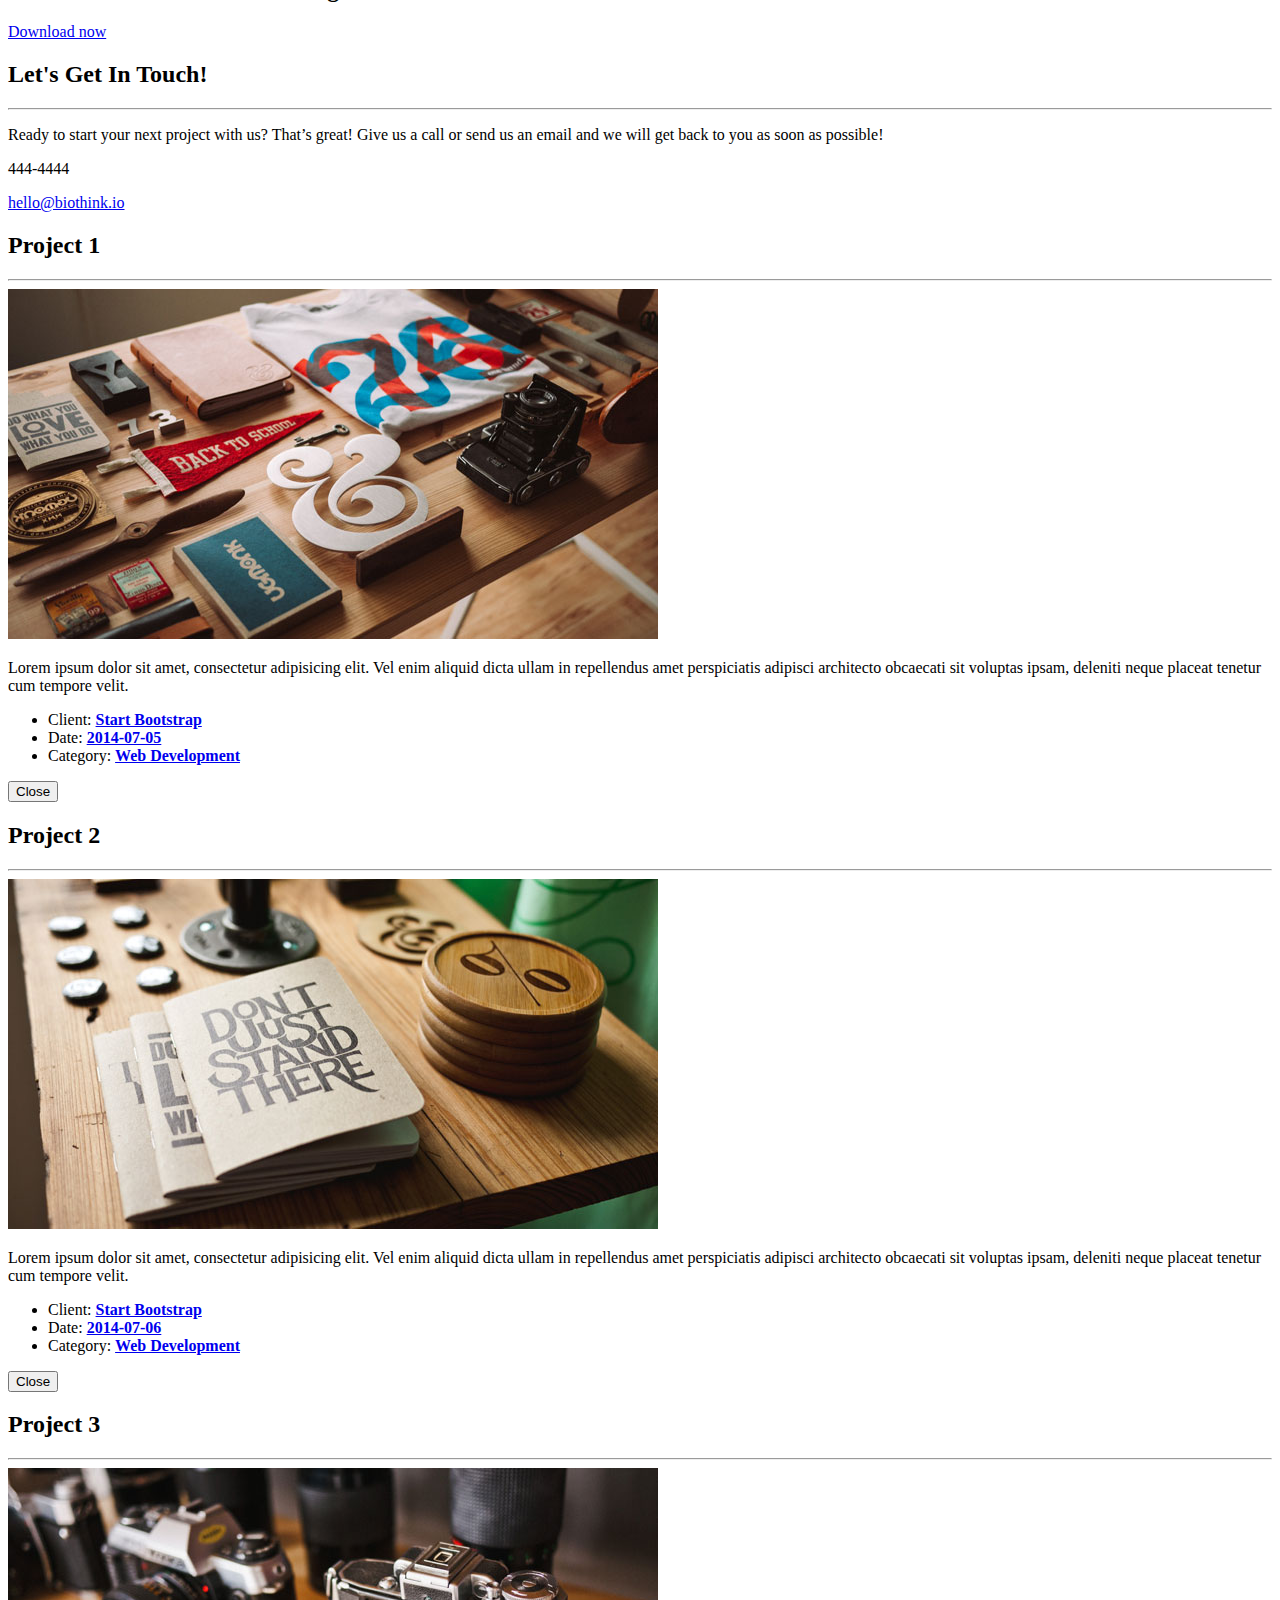
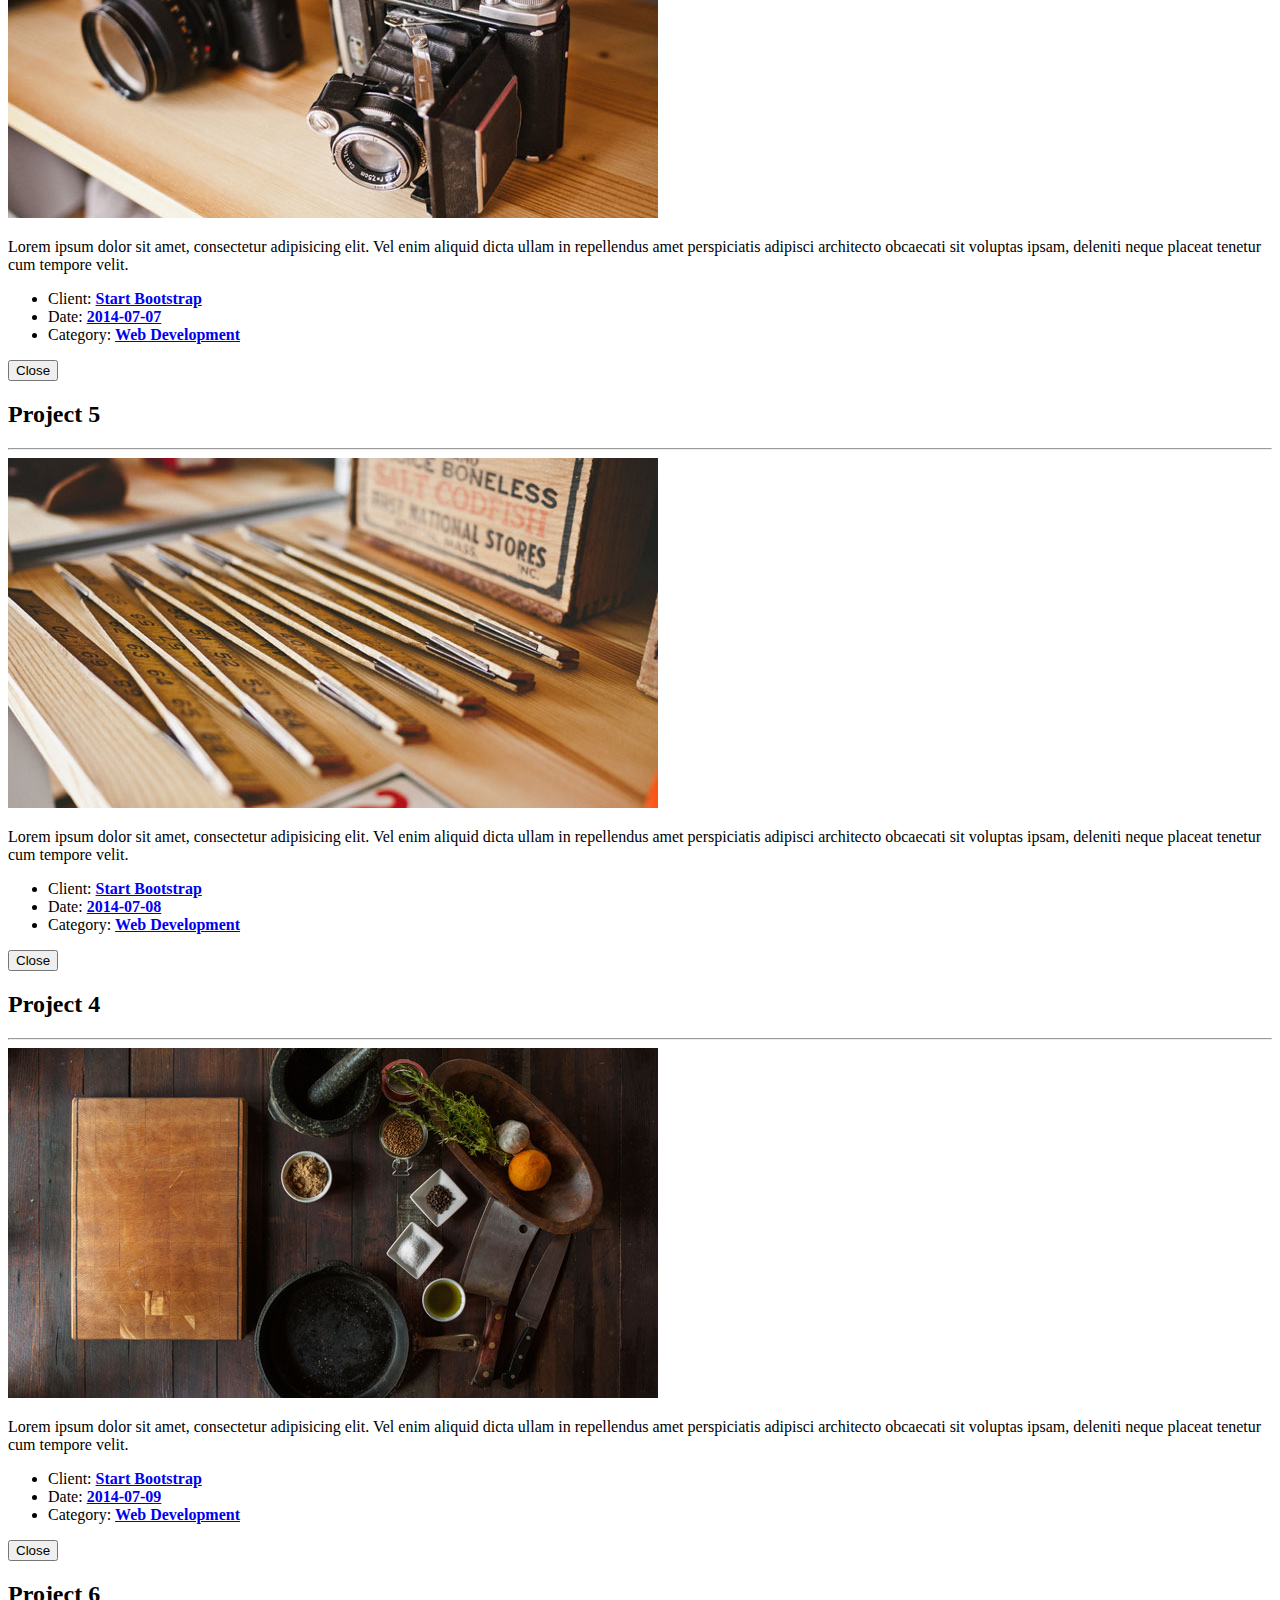
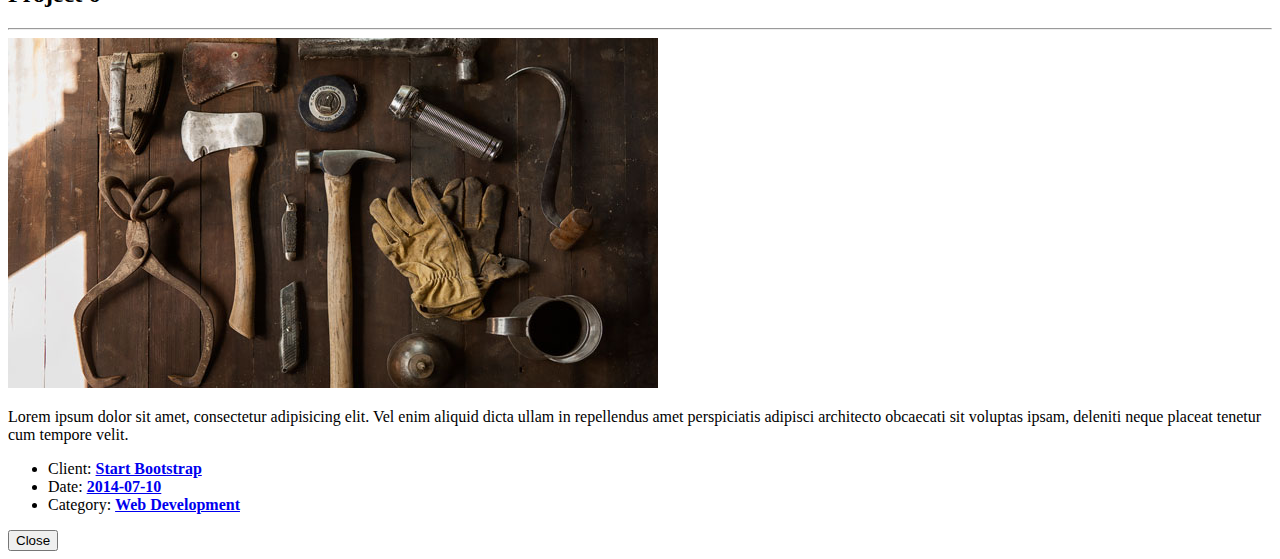
==== commit e1f8289f: "back to io" ====
--- a/public/index.html
+++ b/public/index.html
@@ -9,18 +9,18 @@
 <meta name="generator" content="Hugo 0.14" />
 <title>biothink.io</title>
 <!-- Favicon -->
-<link rel="shortcut icon" href="http://www.biothink.io/favicon.ico">
+<link rel="shortcut icon" href="http://biothink.io/favicon.ico">
 <!-- Bootstrap Core CSS -->
-<link rel="stylesheet" href="http://www.biothink.io/css/bootstrap.min.css" type="text/css">
+<link rel="stylesheet" href="http://biothink.io/css/bootstrap.min.css" type="text/css">
 <!-- Custom Fonts -->
 <link href='https://fonts.googleapis.com/css?family=Open+Sans:300italic,400italic,600italic,700italic,800italic,400,300,600,700,800' rel='stylesheet' type='text/css'>
 <link href='https://fonts.googleapis.com/css?family=Merriweather:400,300,300italic,400italic,700,700italic,900,900italic' rel='stylesheet' type='text/css'>
-<link rel="stylesheet" href="http://www.biothink.io/font-awesome/css/font-awesome.min.css" type="text/css">
+<link rel="stylesheet" href="http://biothink.io/font-awesome/css/font-awesome.min.css" type="text/css">
 <!-- Plugin CSS -->
-<link rel="stylesheet" href="http://www.biothink.io/css/animate.min.css" type="text/css">
+<link rel="stylesheet" href="http://biothink.io/css/animate.min.css" type="text/css">
 <!-- Custom CSS -->
-<link rel="stylesheet" href="http://www.biothink.io/css/creative.css" type="text/css">
-<link rel="stylesheet" href="http://www.biothink.io/css/modals.css" type="text/css">
+<link rel="stylesheet" href="http://biothink.io/css/creative.css" type="text/css">
+<link rel="stylesheet" href="http://biothink.io/css/modals.css" type="text/css">
 <!-- HTML5 Shim and Respond.js IE8 support of HTML5 elements and media queries -->
 <!-- WARNING: Respond.js doesn't work if you view the page via file:// -->
 <!--[if lt IE 9]>
@@ -42,7 +42,7 @@
                 <span class="icon-bar"></span>
                 <span class="icon-bar"></span>
             </button>
-            <a class="navbar-brand page-scroll" href="#page-top">www.biothink.io</a>
+            <a class="navbar-brand page-scroll" href="#page-top">biothink.io</a>
         </div>
         <!-- Collect the nav links, forms, and other content for toggling -->
         <div class="collapse navbar-collapse" id="bs-example-navbar-collapse-1">
@@ -510,15 +510,15 @@
 
 
         <!-- jQuery -->
-<script src="http://www.biothink.io/js/jquery.js"></script>
+<script src="http://biothink.io/js/jquery.js"></script>
 <!-- Bootstrap Core JavaScript -->
-<script src="http://www.biothink.io/js/bootstrap.min.js"></script>
+<script src="http://biothink.io/js/bootstrap.min.js"></script>
 <!-- Plugin JavaScript -->
-<script src="http://www.biothink.io/js/jquery.easing.min.js"></script>
-<script src="http://www.biothink.io/js/jquery.fittext.js"></script>
-<script src="http://www.biothink.io/js/wow.min.js"></script>
+<script src="http://biothink.io/js/jquery.easing.min.js"></script>
+<script src="http://biothink.io/js/jquery.fittext.js"></script>
+<script src="http://biothink.io/js/wow.min.js"></script>
 <!-- Custom Theme JavaScript -->
-<script src="http://www.biothink.io/js/creative.js"></script>
+<script src="http://biothink.io/js/creative.js"></script>
 
     </body>
 </html>
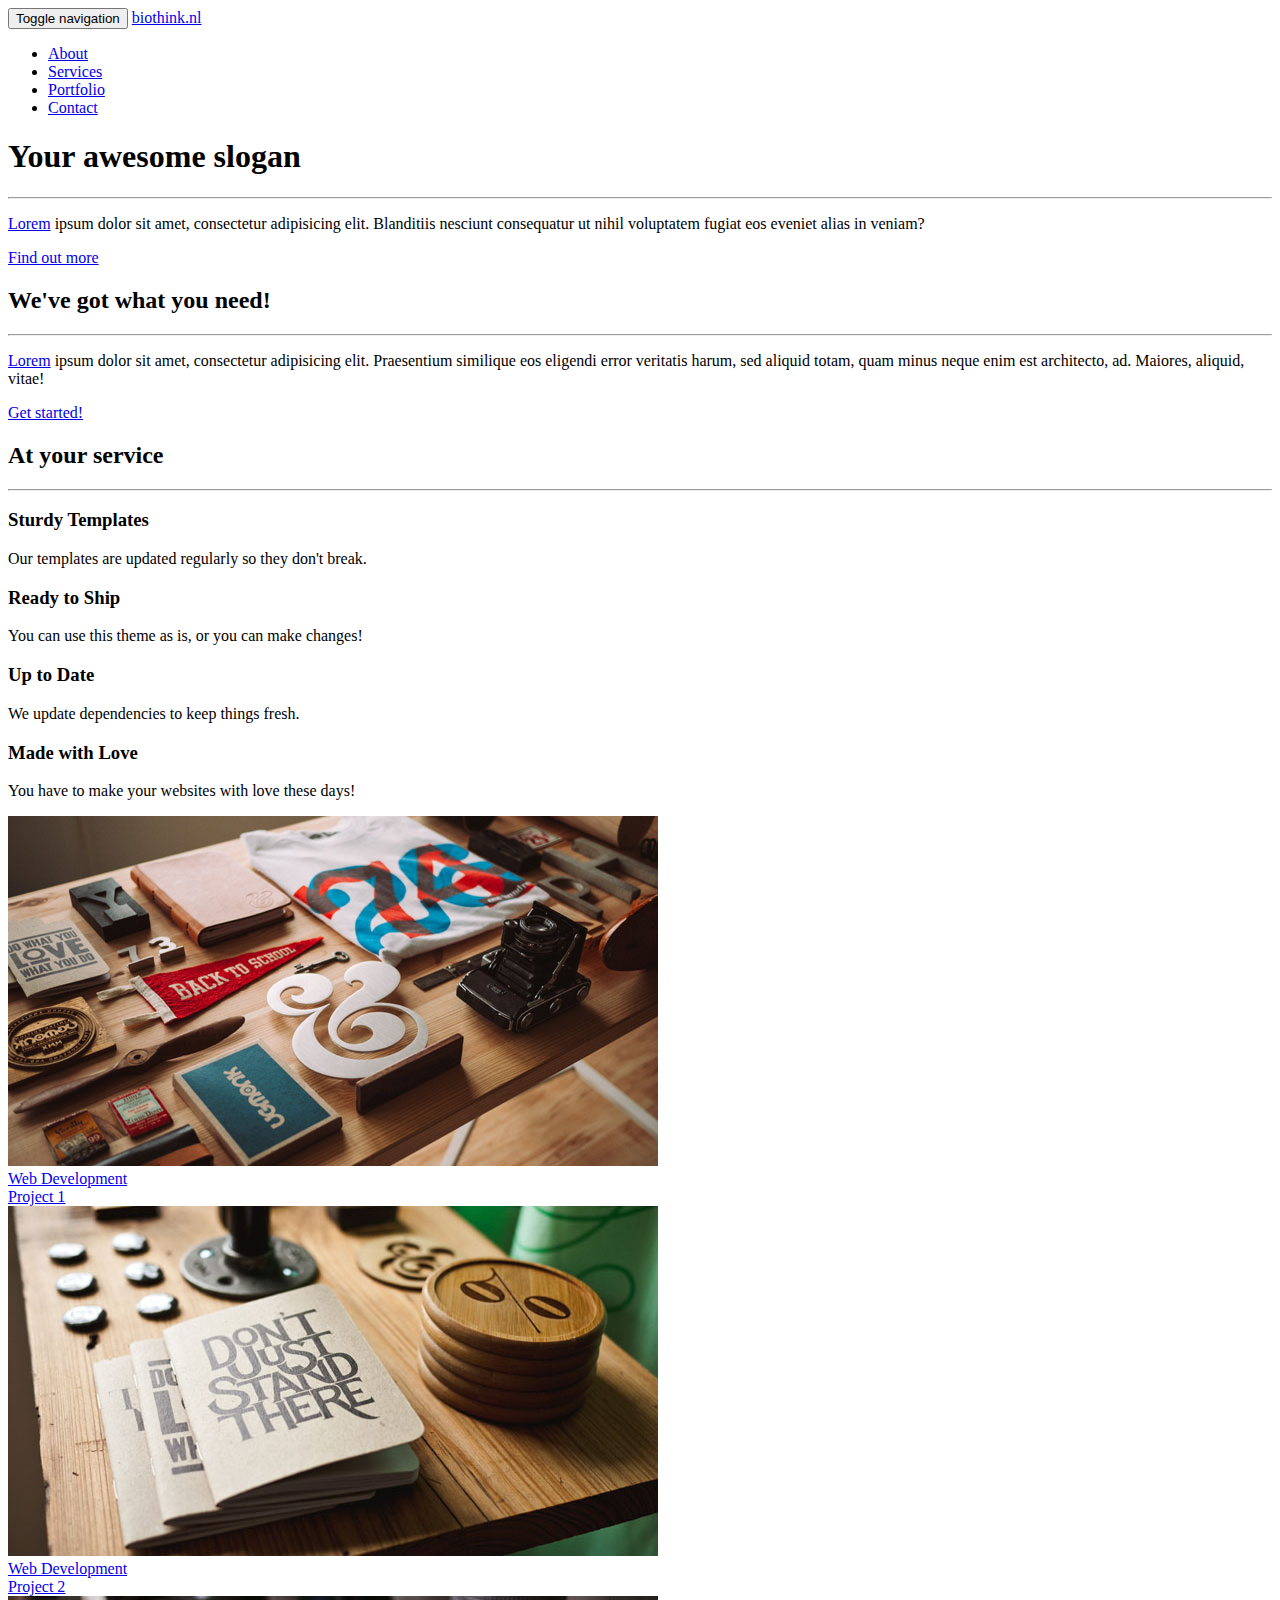
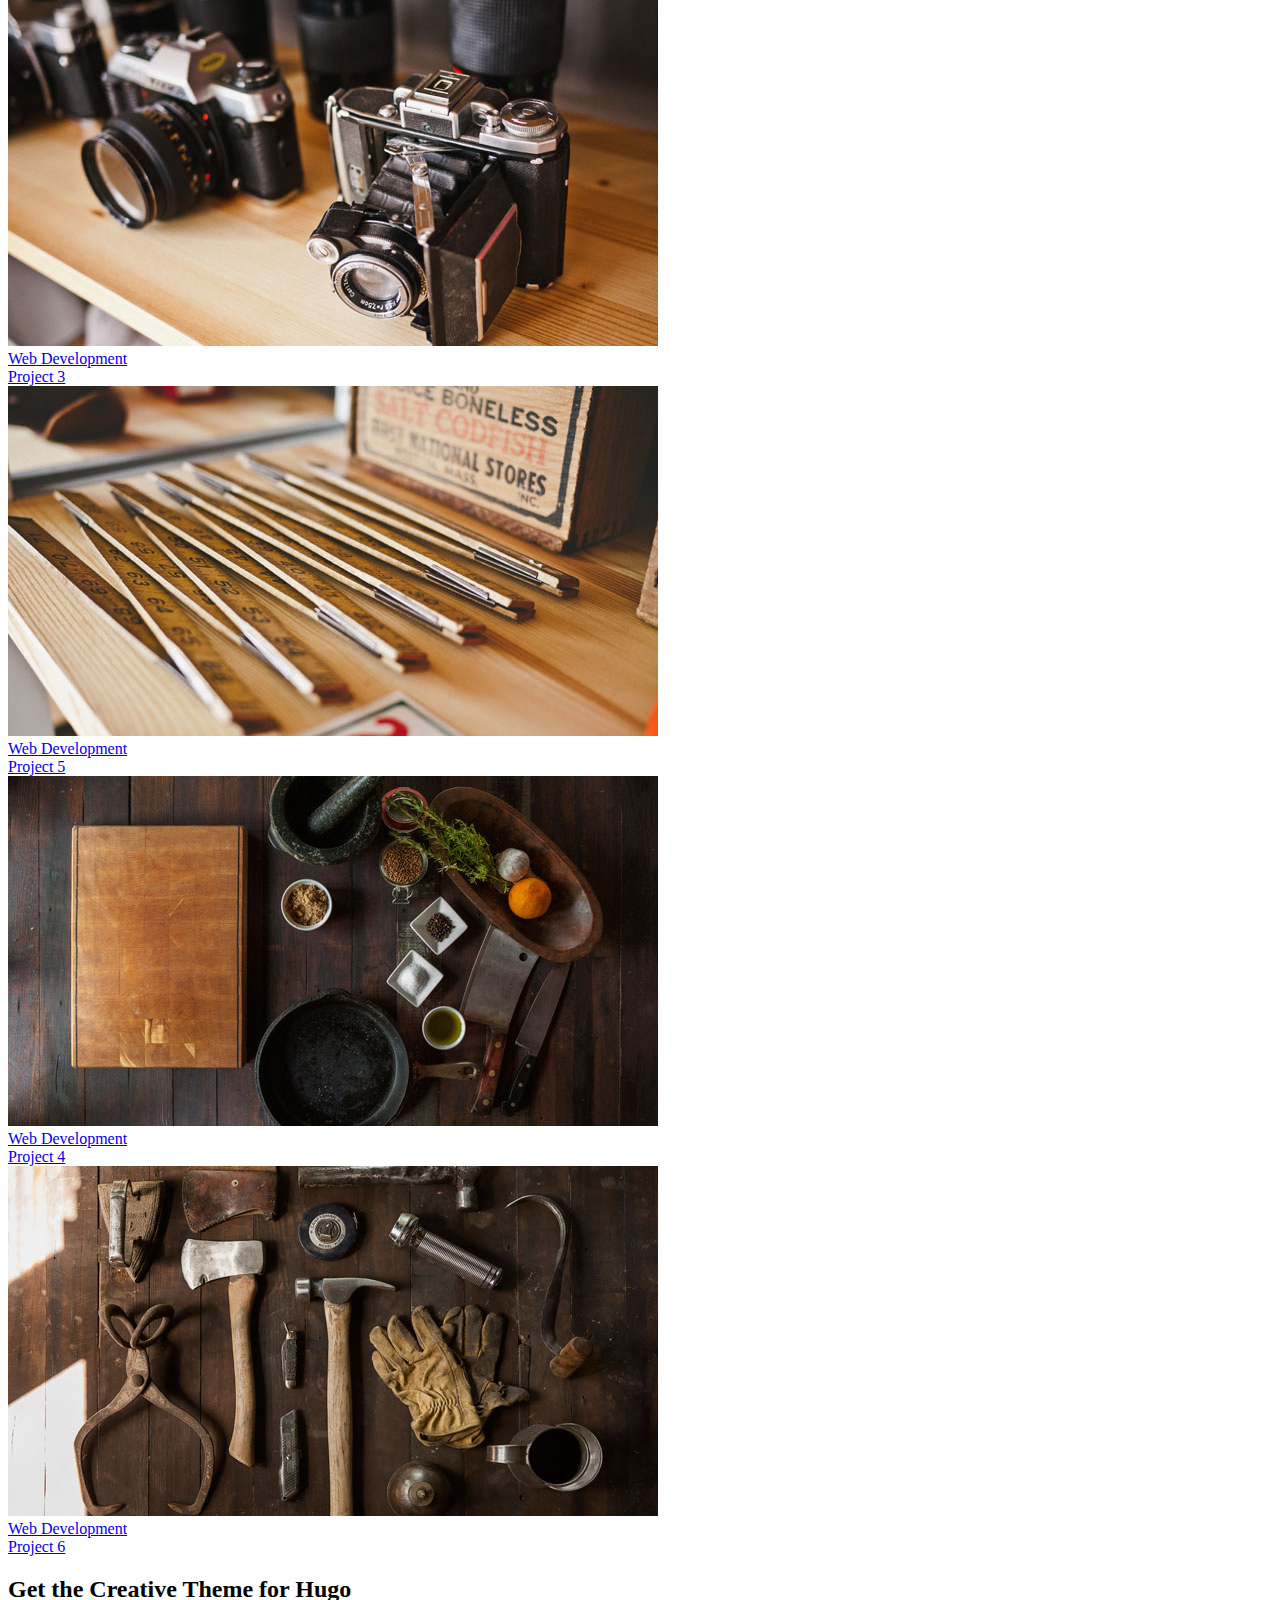
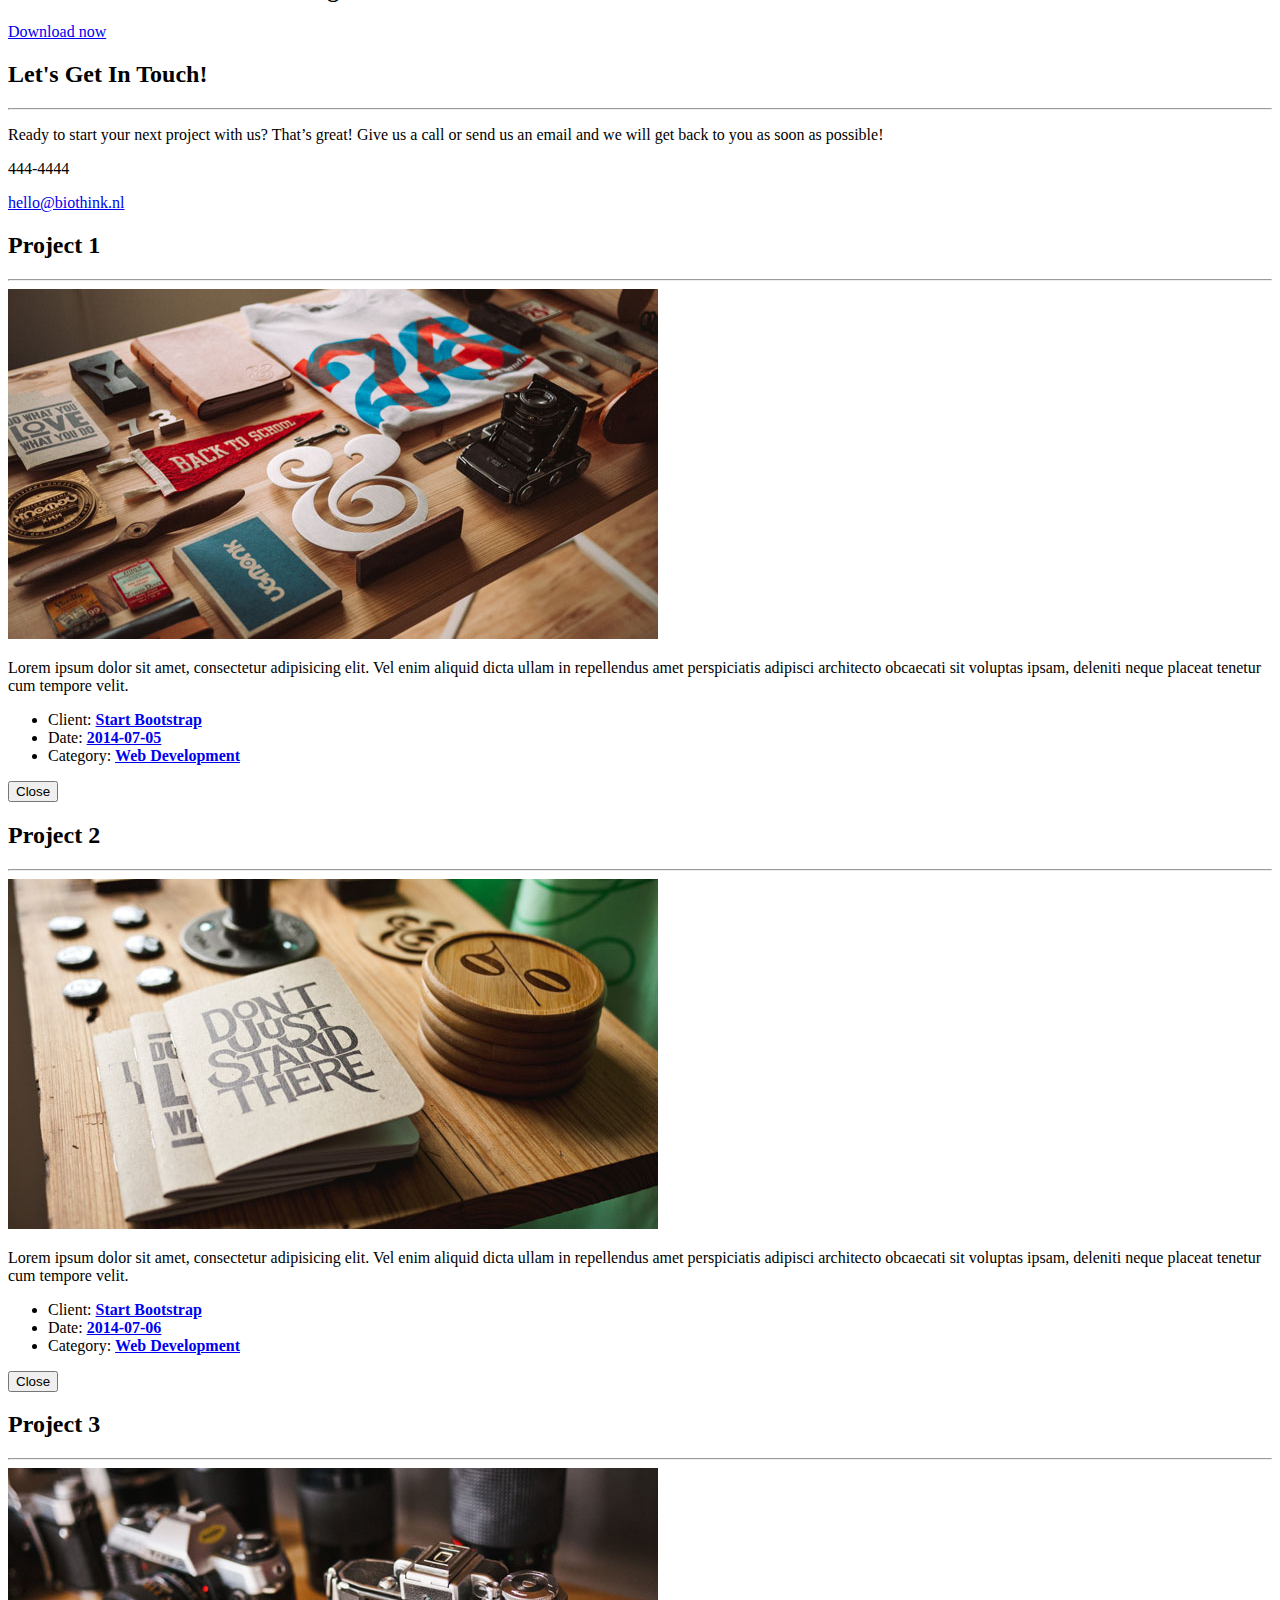
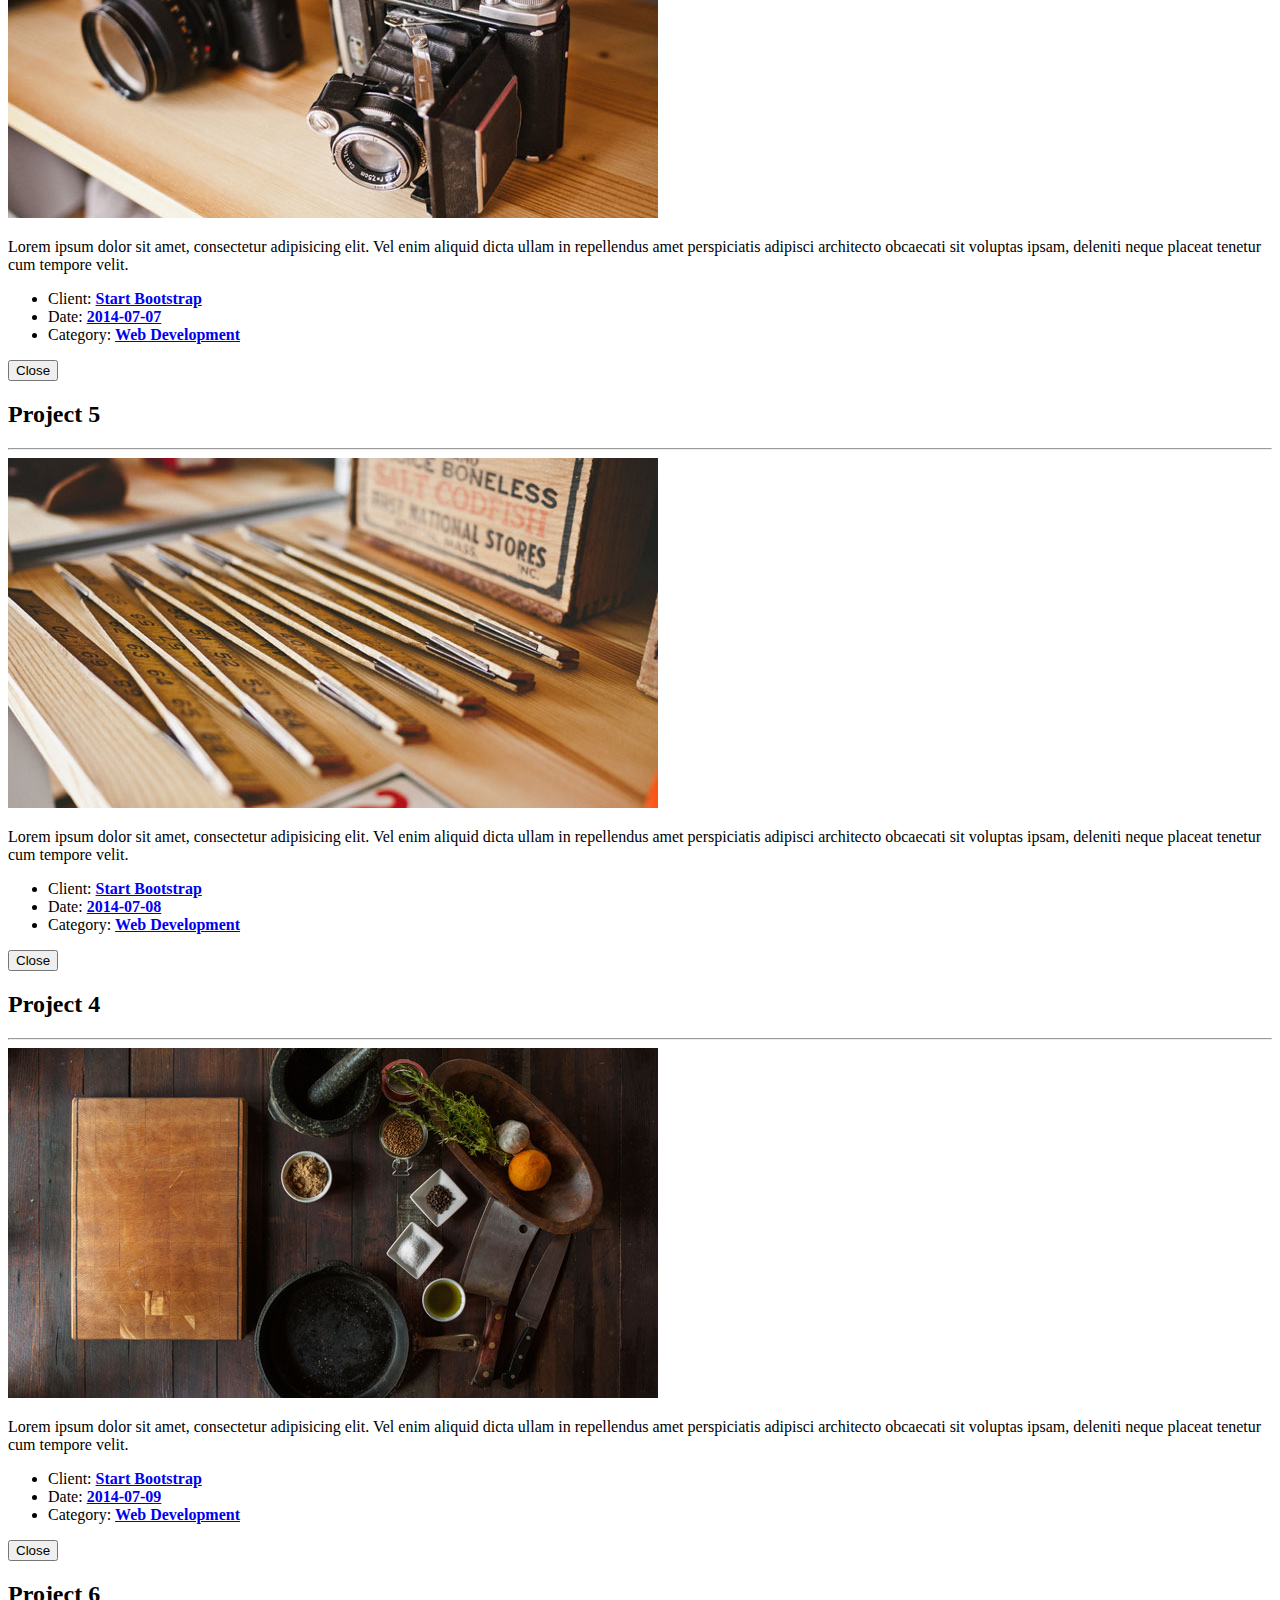
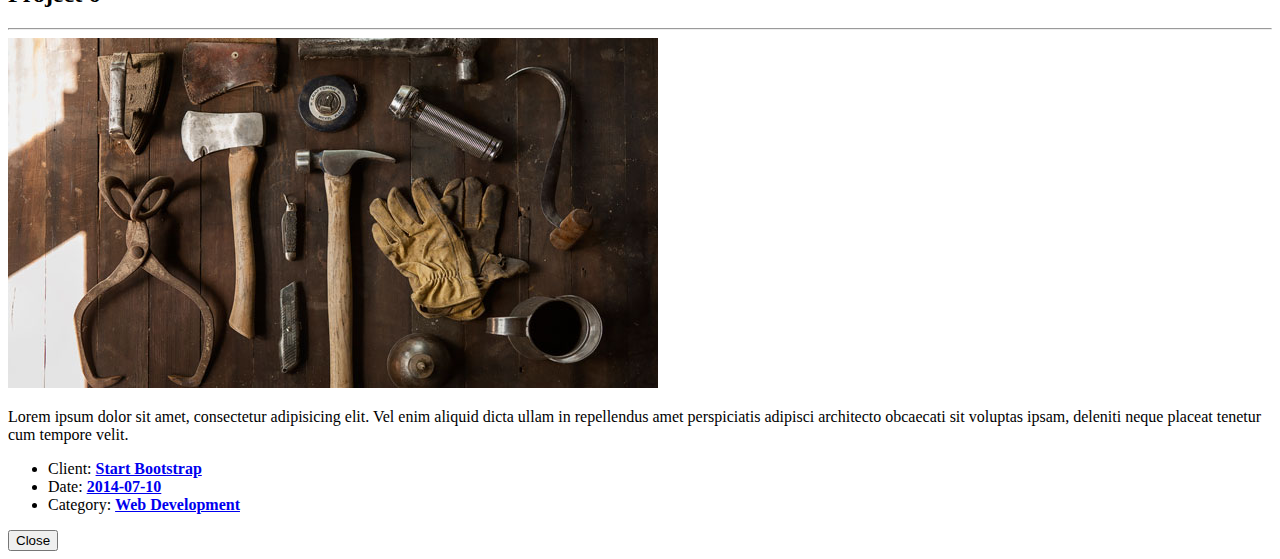
==== commit bfc8c88a: "changed to NL" ====
--- a/public/index.html
+++ b/public/index.html
@@ -7,20 +7,20 @@
 <meta name="author" content="Your name">
 <meta name="description" content="Your description">
 <meta name="generator" content="Hugo 0.14" />
-<title>biothink.io</title>
+<title>biothink.nl</title>
 <!-- Favicon -->
-<link rel="shortcut icon" href="http://biothink.io/favicon.ico">
+<link rel="shortcut icon" href="http://biothink.nl/favicon.ico">
 <!-- Bootstrap Core CSS -->
-<link rel="stylesheet" href="http://biothink.io/css/bootstrap.min.css" type="text/css">
+<link rel="stylesheet" href="http://biothink.nl/css/bootstrap.min.css" type="text/css">
 <!-- Custom Fonts -->
 <link href='https://fonts.googleapis.com/css?family=Open+Sans:300italic,400italic,600italic,700italic,800italic,400,300,600,700,800' rel='stylesheet' type='text/css'>
 <link href='https://fonts.googleapis.com/css?family=Merriweather:400,300,300italic,400italic,700,700italic,900,900italic' rel='stylesheet' type='text/css'>
-<link rel="stylesheet" href="http://biothink.io/font-awesome/css/font-awesome.min.css" type="text/css">
+<link rel="stylesheet" href="http://biothink.nl/font-awesome/css/font-awesome.min.css" type="text/css">
 <!-- Plugin CSS -->
-<link rel="stylesheet" href="http://biothink.io/css/animate.min.css" type="text/css">
+<link rel="stylesheet" href="http://biothink.nl/css/animate.min.css" type="text/css">
 <!-- Custom CSS -->
-<link rel="stylesheet" href="http://biothink.io/css/creative.css" type="text/css">
-<link rel="stylesheet" href="http://biothink.io/css/modals.css" type="text/css">
+<link rel="stylesheet" href="http://biothink.nl/css/creative.css" type="text/css">
+<link rel="stylesheet" href="http://biothink.nl/css/modals.css" type="text/css">
 <!-- HTML5 Shim and Respond.js IE8 support of HTML5 elements and media queries -->
 <!-- WARNING: Respond.js doesn't work if you view the page via file:// -->
 <!--[if lt IE 9]>
@@ -42,7 +42,7 @@
                 <span class="icon-bar"></span>
                 <span class="icon-bar"></span>
             </button>
-            <a class="navbar-brand page-scroll" href="#page-top">biothink.io</a>
+            <a class="navbar-brand page-scroll" href="#page-top">biothink.nl</a>
         </div>
         <!-- Collect the nav links, forms, and other content for toggling -->
         <div class="collapse navbar-collapse" id="bs-example-navbar-collapse-1">
@@ -271,7 +271,7 @@
             </div>
             <div class="col-lg-4 text-center">
                 <i class="fa fa-envelope-o fa-3x wow bounceIn" data-wow-delay=".1s"></i>
-                <p><a href="mailto:hello@biothink.io">hello@biothink.io</a></p>
+                <p><a href="mailto:hello@biothink.nl">hello@biothink.nl</a></p>
             </div>
         </div>
     </div>
@@ -510,15 +510,15 @@
 
 
         <!-- jQuery -->
-<script src="http://biothink.io/js/jquery.js"></script>
+<script src="http://biothink.nl/js/jquery.js"></script>
 <!-- Bootstrap Core JavaScript -->
-<script src="http://biothink.io/js/bootstrap.min.js"></script>
+<script src="http://biothink.nl/js/bootstrap.min.js"></script>
 <!-- Plugin JavaScript -->
-<script src="http://biothink.io/js/jquery.easing.min.js"></script>
-<script src="http://biothink.io/js/jquery.fittext.js"></script>
-<script src="http://biothink.io/js/wow.min.js"></script>
+<script src="http://biothink.nl/js/jquery.easing.min.js"></script>
+<script src="http://biothink.nl/js/jquery.fittext.js"></script>
+<script src="http://biothink.nl/js/wow.min.js"></script>
 <!-- Custom Theme JavaScript -->
-<script src="http://biothink.io/js/creative.js"></script>
+<script src="http://biothink.nl/js/creative.js"></script>
 
     </body>
 </html>
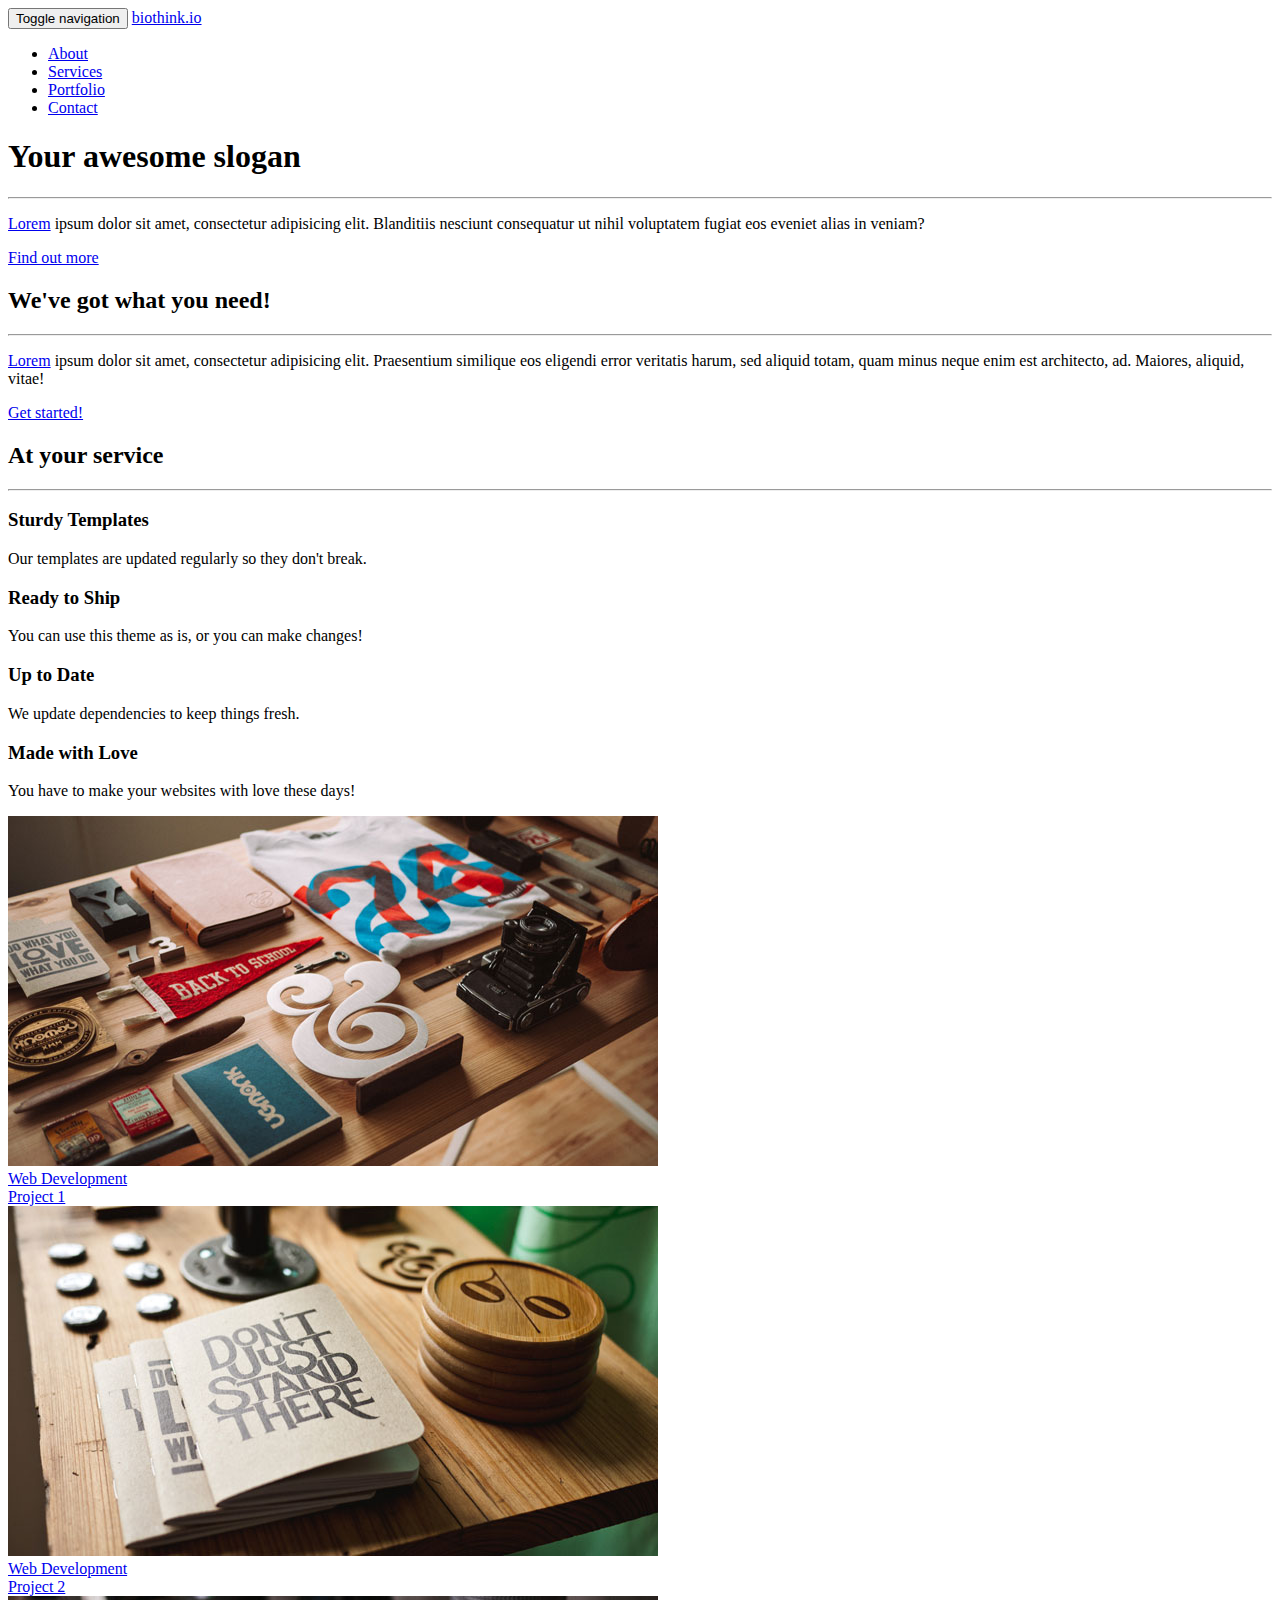
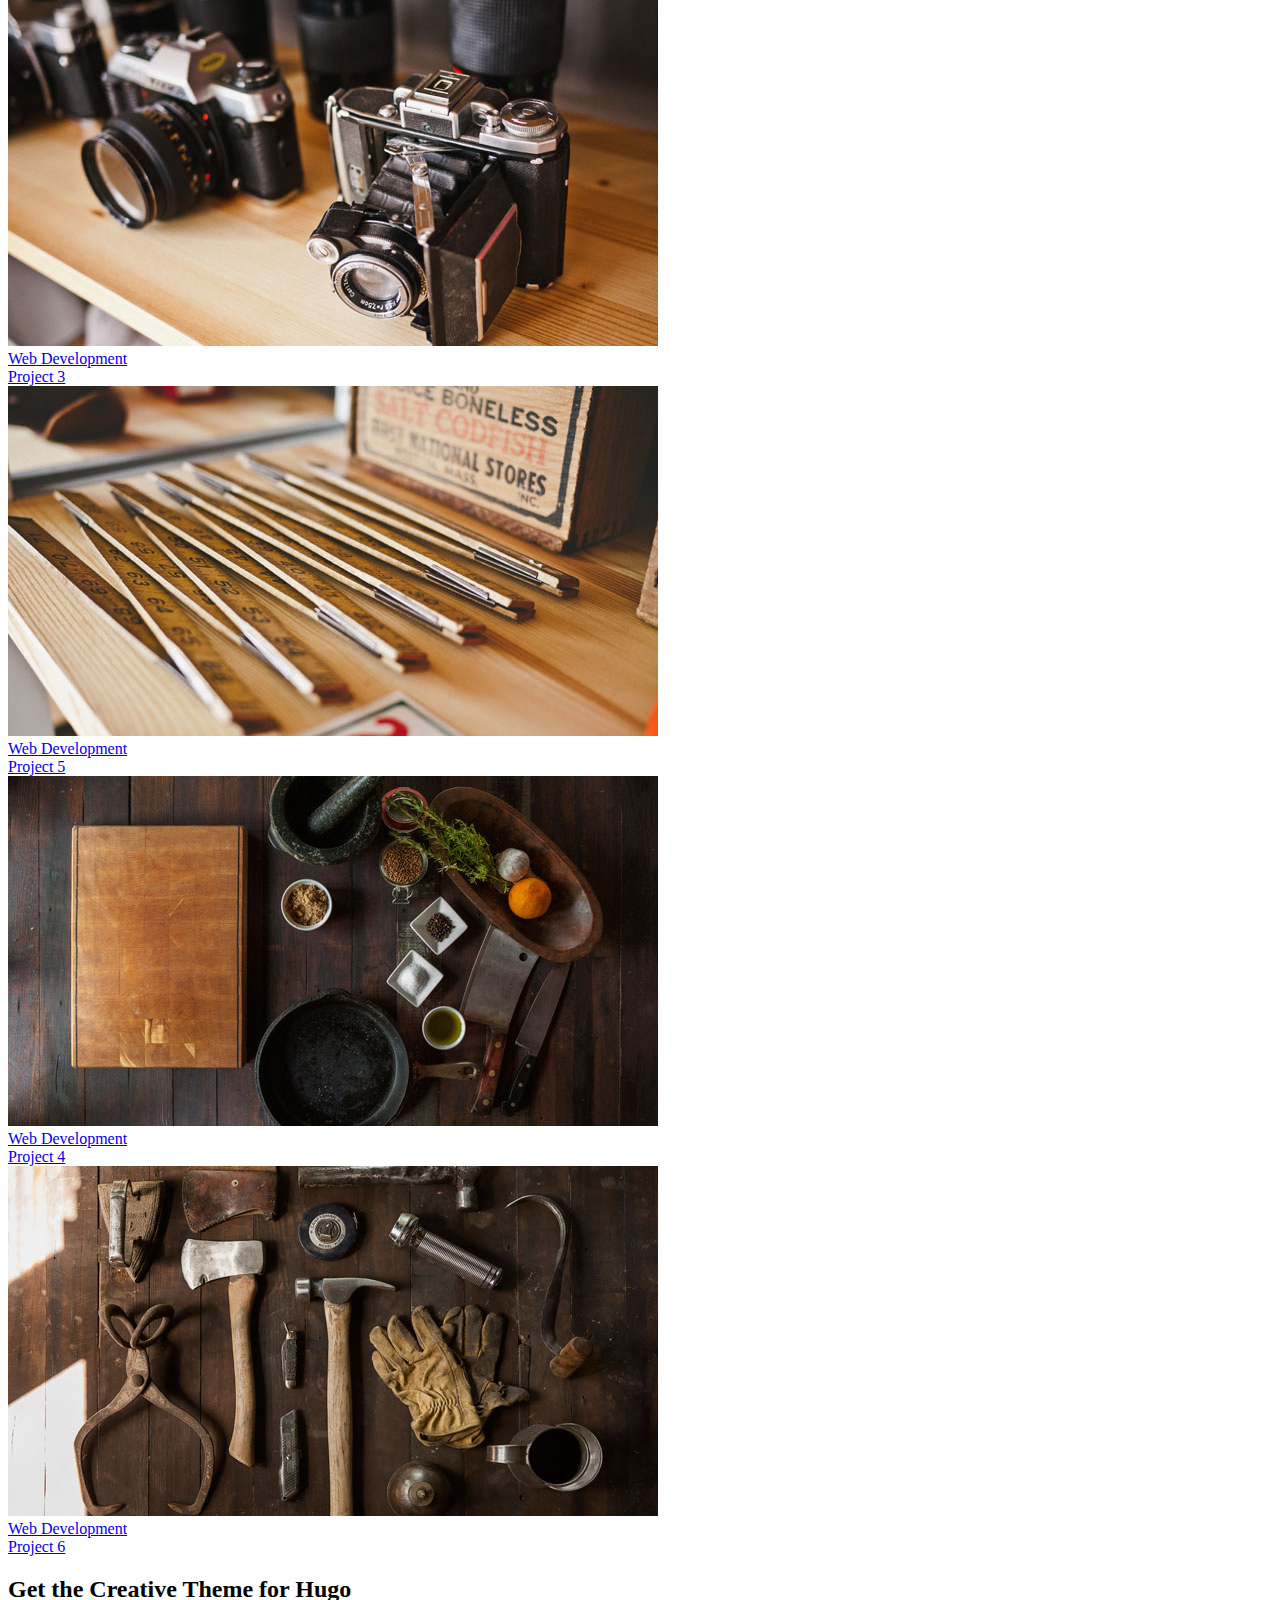
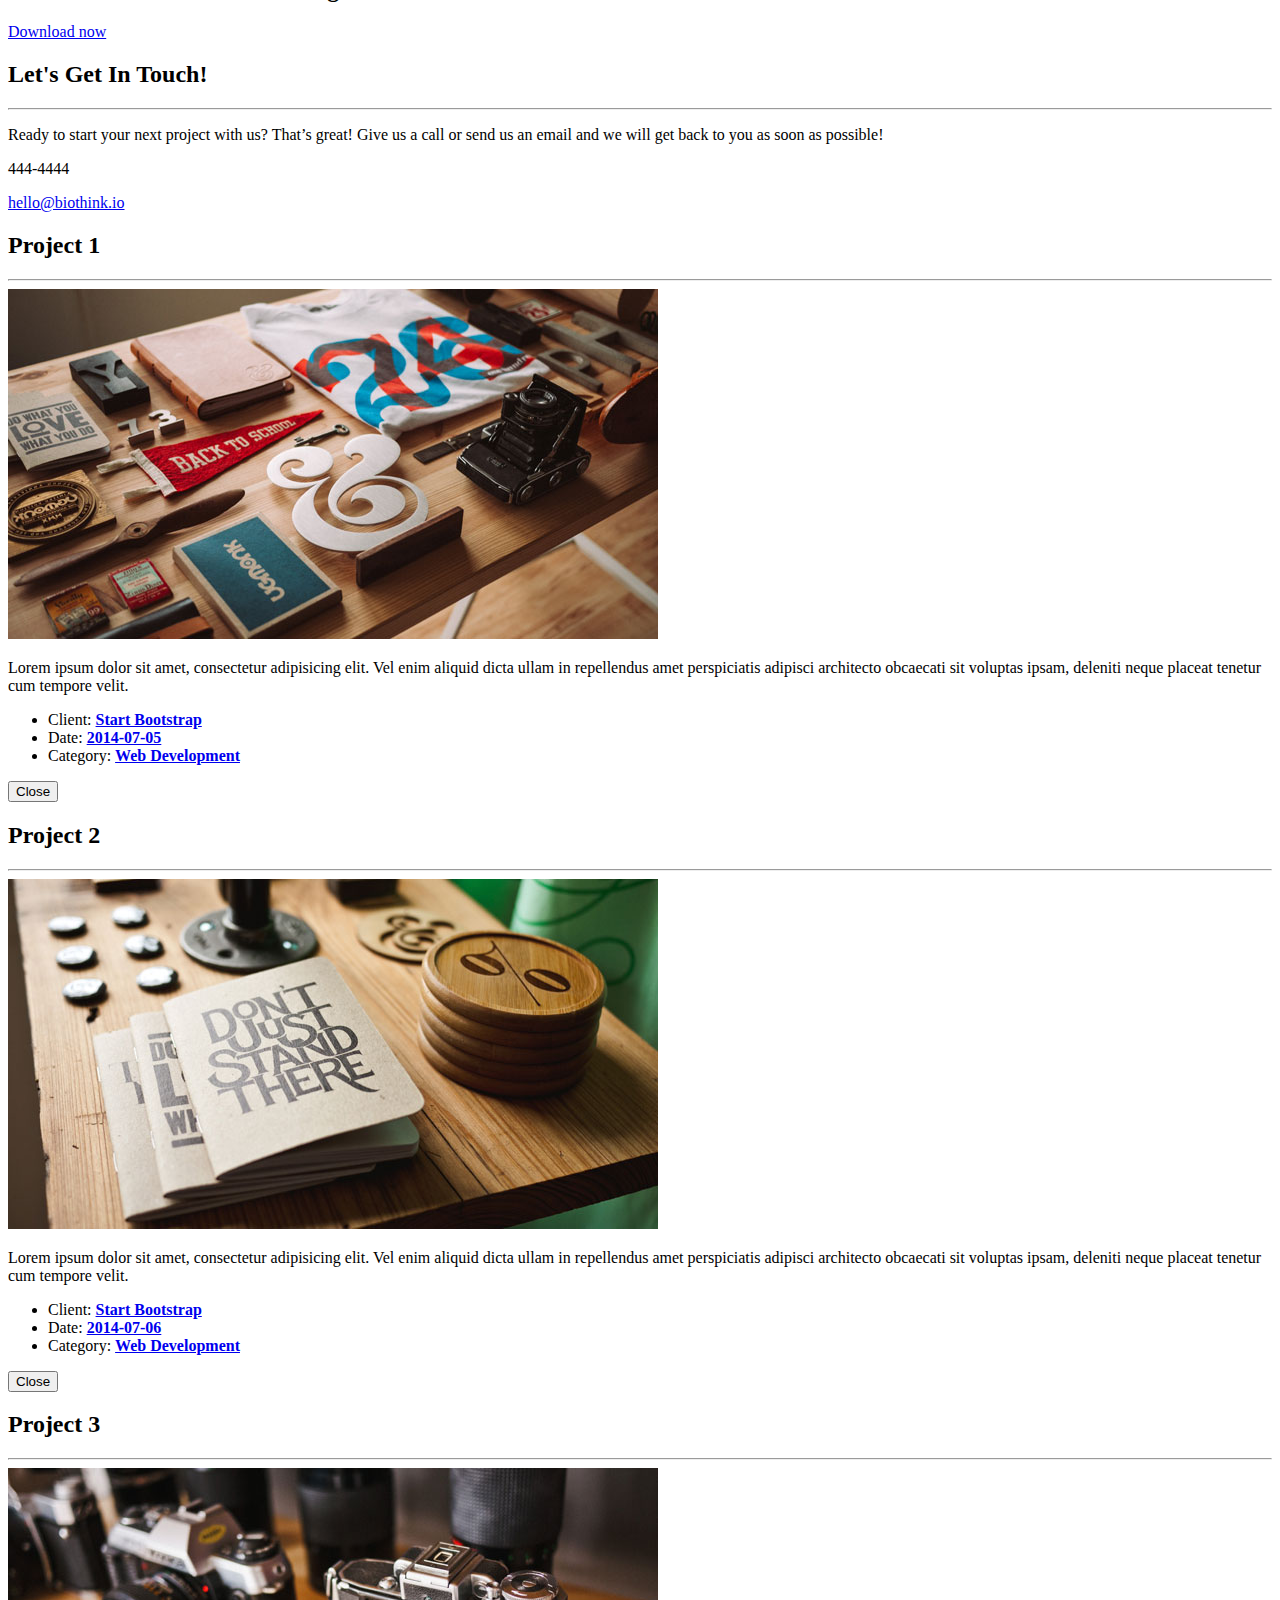
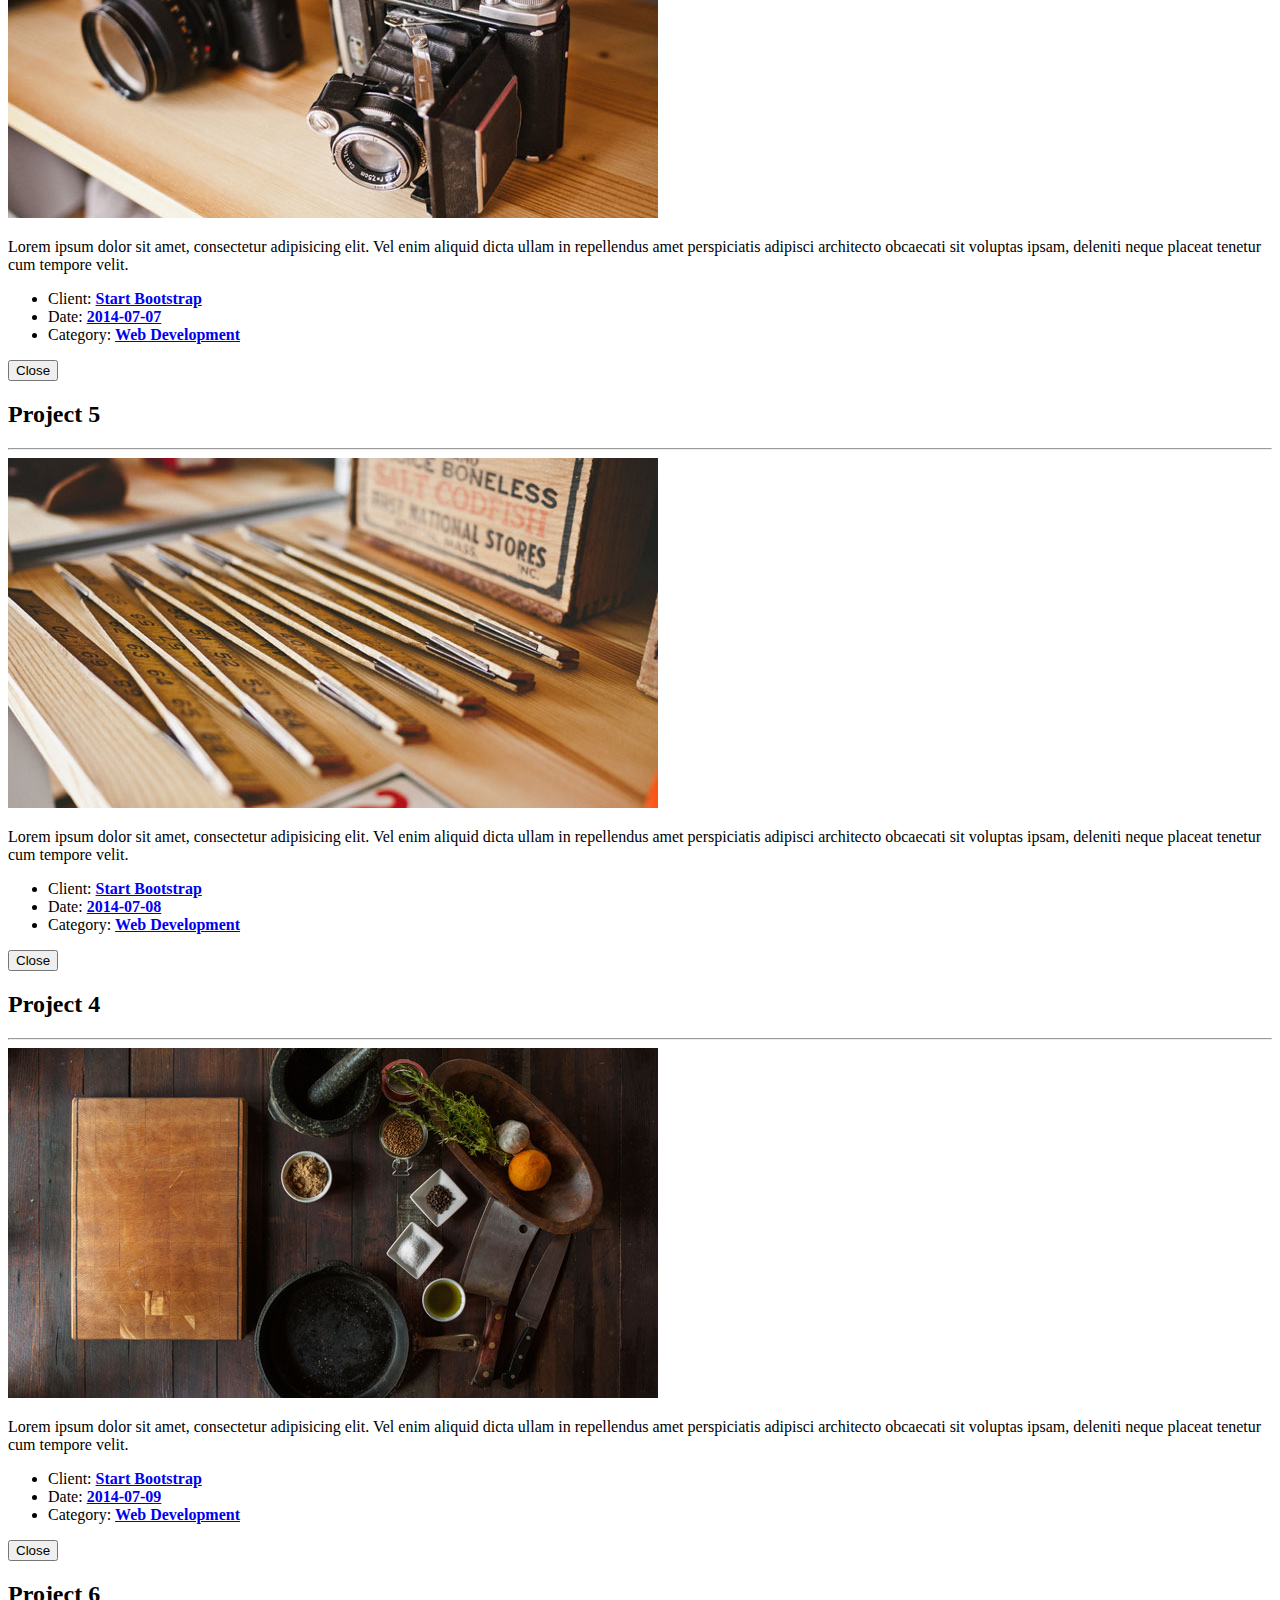
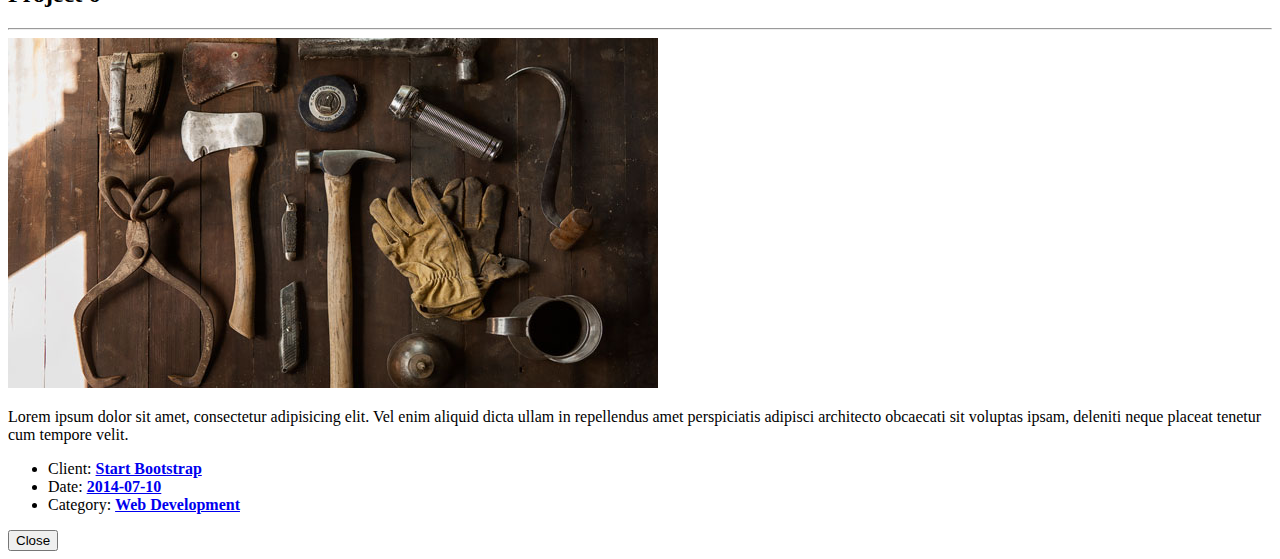
==== commit b9a8a766: "redirecting all to .io" ====
--- a/public/index.html
+++ b/public/index.html
@@ -7,20 +7,20 @@
 <meta name="author" content="Your name">
 <meta name="description" content="Your description">
 <meta name="generator" content="Hugo 0.14" />
-<title>biothink.nl</title>
+<title>biothink.io</title>
 <!-- Favicon -->
-<link rel="shortcut icon" href="http://biothink.nl/favicon.ico">
+<link rel="shortcut icon" href="http://biothink.io/favicon.ico">
 <!-- Bootstrap Core CSS -->
-<link rel="stylesheet" href="http://biothink.nl/css/bootstrap.min.css" type="text/css">
+<link rel="stylesheet" href="http://biothink.io/css/bootstrap.min.css" type="text/css">
 <!-- Custom Fonts -->
 <link href='https://fonts.googleapis.com/css?family=Open+Sans:300italic,400italic,600italic,700italic,800italic,400,300,600,700,800' rel='stylesheet' type='text/css'>
 <link href='https://fonts.googleapis.com/css?family=Merriweather:400,300,300italic,400italic,700,700italic,900,900italic' rel='stylesheet' type='text/css'>
-<link rel="stylesheet" href="http://biothink.nl/font-awesome/css/font-awesome.min.css" type="text/css">
+<link rel="stylesheet" href="http://biothink.io/font-awesome/css/font-awesome.min.css" type="text/css">
 <!-- Plugin CSS -->
-<link rel="stylesheet" href="http://biothink.nl/css/animate.min.css" type="text/css">
+<link rel="stylesheet" href="http://biothink.io/css/animate.min.css" type="text/css">
 <!-- Custom CSS -->
-<link rel="stylesheet" href="http://biothink.nl/css/creative.css" type="text/css">
-<link rel="stylesheet" href="http://biothink.nl/css/modals.css" type="text/css">
+<link rel="stylesheet" href="http://biothink.io/css/creative.css" type="text/css">
+<link rel="stylesheet" href="http://biothink.io/css/modals.css" type="text/css">
 <!-- HTML5 Shim and Respond.js IE8 support of HTML5 elements and media queries -->
 <!-- WARNING: Respond.js doesn't work if you view the page via file:// -->
 <!--[if lt IE 9]>
@@ -42,7 +42,7 @@
                 <span class="icon-bar"></span>
                 <span class="icon-bar"></span>
             </button>
-            <a class="navbar-brand page-scroll" href="#page-top">biothink.nl</a>
+            <a class="navbar-brand page-scroll" href="#page-top">biothink.io</a>
         </div>
         <!-- Collect the nav links, forms, and other content for toggling -->
         <div class="collapse navbar-collapse" id="bs-example-navbar-collapse-1">
@@ -271,7 +271,7 @@
             </div>
             <div class="col-lg-4 text-center">
                 <i class="fa fa-envelope-o fa-3x wow bounceIn" data-wow-delay=".1s"></i>
-                <p><a href="mailto:hello@biothink.nl">hello@biothink.nl</a></p>
+                <p><a href="mailto:hello@biothink.io">hello@biothink.io</a></p>
             </div>
         </div>
     </div>
@@ -510,15 +510,15 @@
 
 
         <!-- jQuery -->
-<script src="http://biothink.nl/js/jquery.js"></script>
+<script src="http://biothink.io/js/jquery.js"></script>
 <!-- Bootstrap Core JavaScript -->
-<script src="http://biothink.nl/js/bootstrap.min.js"></script>
+<script src="http://biothink.io/js/bootstrap.min.js"></script>
 <!-- Plugin JavaScript -->
-<script src="http://biothink.nl/js/jquery.easing.min.js"></script>
-<script src="http://biothink.nl/js/jquery.fittext.js"></script>
-<script src="http://biothink.nl/js/wow.min.js"></script>
+<script src="http://biothink.io/js/jquery.easing.min.js"></script>
+<script src="http://biothink.io/js/jquery.fittext.js"></script>
+<script src="http://biothink.io/js/wow.min.js"></script>
 <!-- Custom Theme JavaScript -->
-<script src="http://biothink.nl/js/creative.js"></script>
+<script src="http://biothink.io/js/creative.js"></script>
 
     </body>
 </html>
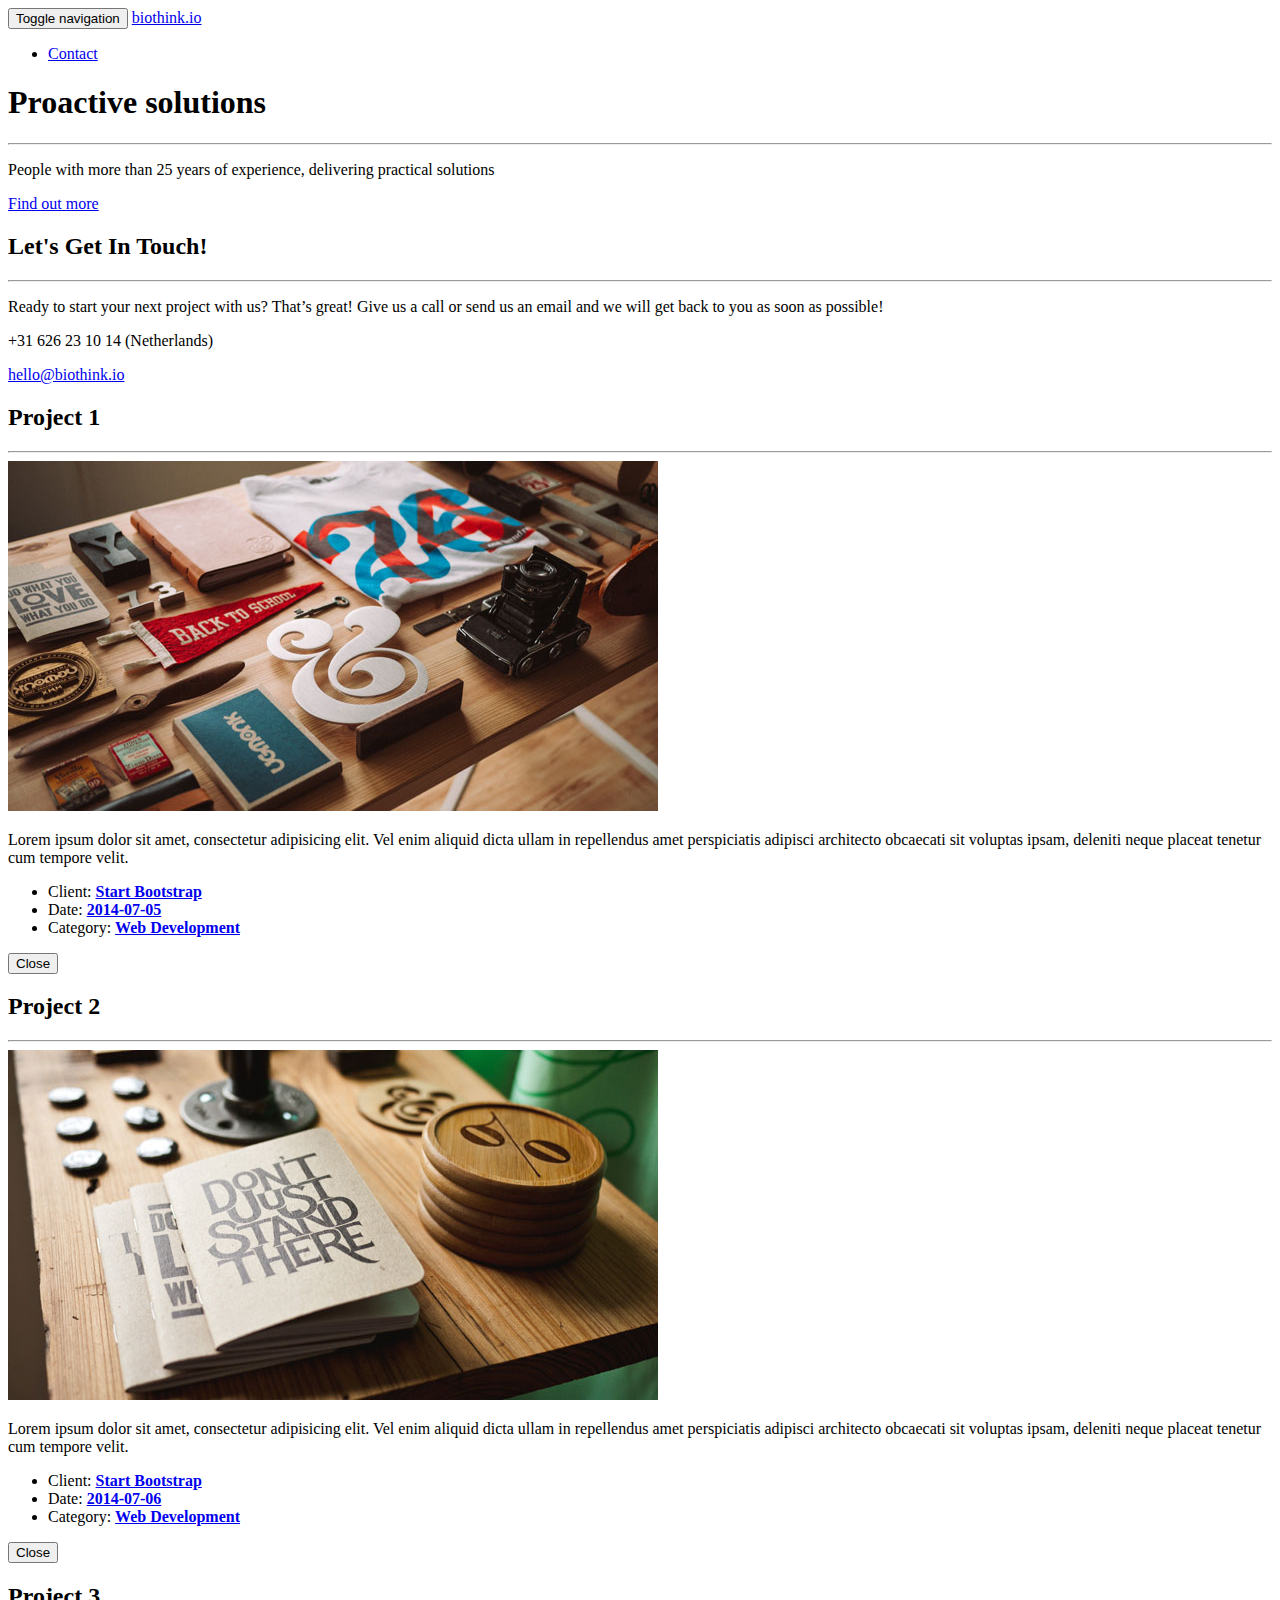
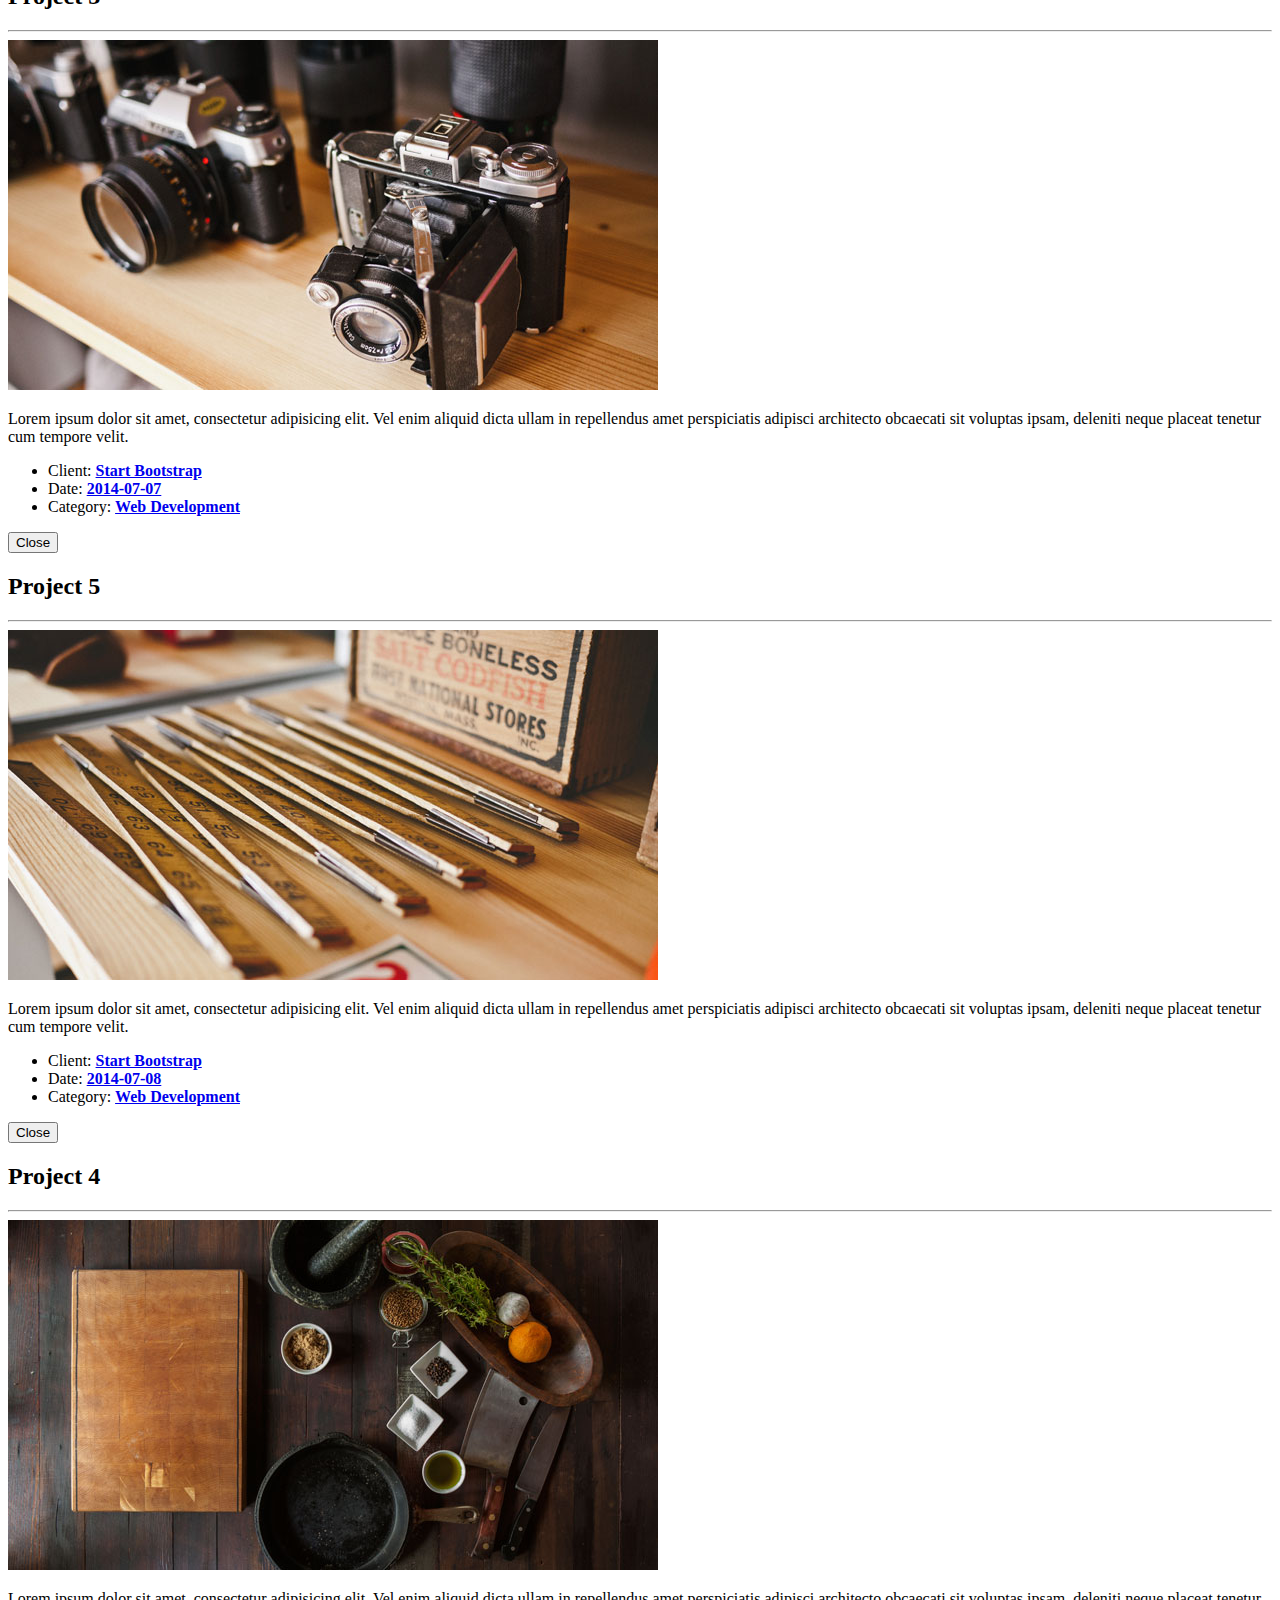
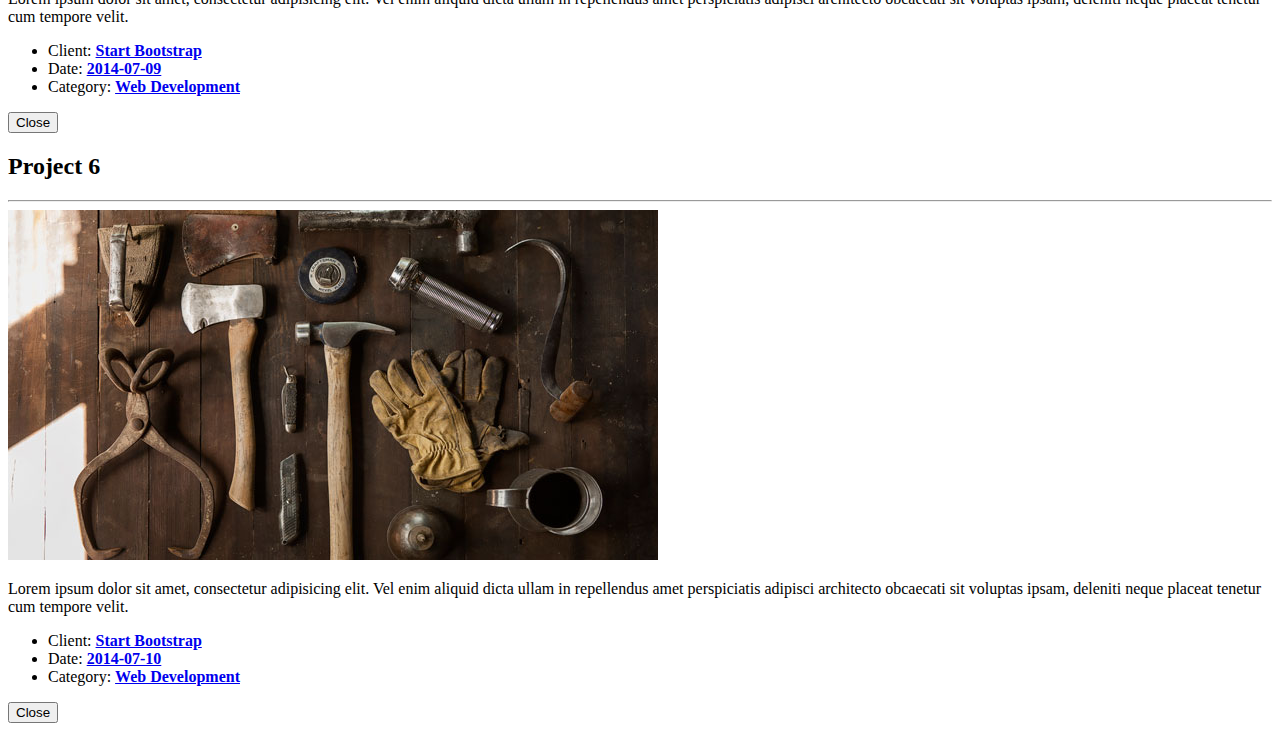
==== commit 77e40948: "updated to work" ====
--- a/public/index.html
+++ b/public/index.html
@@ -4,23 +4,23 @@
         <meta charset="utf-8">
 <meta http-equiv="X-UA-Compatible" content="IE=edge">
 <meta name="viewport" content="width=device-width, initial-scale=1">
-<meta name="author" content="Your name">
-<meta name="description" content="Your description">
+<meta name="author" content="biothink.io">
+<meta name="description" content="internet of things,IoT,big data,software">
 <meta name="generator" content="Hugo 0.14" />
 <title>biothink.io</title>
 <!-- Favicon -->
-<link rel="shortcut icon" href="http://biothink.io/favicon.ico">
+<link rel="shortcut icon" href="http://localhost:1313/favicon.ico">
 <!-- Bootstrap Core CSS -->
-<link rel="stylesheet" href="http://biothink.io/css/bootstrap.min.css" type="text/css">
+<link rel="stylesheet" href="http://localhost:1313/css/bootstrap.min.css" type="text/css">
 <!-- Custom Fonts -->
 <link href='https://fonts.googleapis.com/css?family=Open+Sans:300italic,400italic,600italic,700italic,800italic,400,300,600,700,800' rel='stylesheet' type='text/css'>
 <link href='https://fonts.googleapis.com/css?family=Merriweather:400,300,300italic,400italic,700,700italic,900,900italic' rel='stylesheet' type='text/css'>
-<link rel="stylesheet" href="http://biothink.io/font-awesome/css/font-awesome.min.css" type="text/css">
+<link rel="stylesheet" href="http://localhost:1313/font-awesome/css/font-awesome.min.css" type="text/css">
 <!-- Plugin CSS -->
-<link rel="stylesheet" href="http://biothink.io/css/animate.min.css" type="text/css">
+<link rel="stylesheet" href="http://localhost:1313/css/animate.min.css" type="text/css">
 <!-- Custom CSS -->
-<link rel="stylesheet" href="http://biothink.io/css/creative.css" type="text/css">
-<link rel="stylesheet" href="http://biothink.io/css/modals.css" type="text/css">
+<link rel="stylesheet" href="http://localhost:1313/css/creative.css" type="text/css">
+<link rel="stylesheet" href="http://localhost:1313/css/modals.css" type="text/css">
 <!-- HTML5 Shim and Respond.js IE8 support of HTML5 elements and media queries -->
 <!-- WARNING: Respond.js doesn't work if you view the page via file:// -->
 <!--[if lt IE 9]>
@@ -47,15 +47,8 @@
         <!-- Collect the nav links, forms, and other content for toggling -->
         <div class="collapse navbar-collapse" id="bs-example-navbar-collapse-1">
             <ul class="nav navbar-nav navbar-right">
-                <li>
-                    <a class="page-scroll" href="#about">About</a>
-                </li>
-                <li>
-                    <a class="page-scroll" href="#services">Services</a>
-                </li>
-                <li>
-                    <a class="page-scroll" href="#portfolio">Portfolio</a>
-                </li>
+                
+                
                 <li>
                     <a class="page-scroll" href="#contact">Contact</a>
                 </li>
@@ -71,190 +64,15 @@
 <header>
     <div class="header-content">
         <div class="header-content-inner">
-            <h1>Your awesome slogan</h1>
+            <h1>Proactive solutions</h1>
             <hr>
-            <p><a href="//google.com">Lorem</a> ipsum dolor sit amet, consectetur adipisicing elit. Blanditiis nesciunt consequatur ut nihil voluptatem fugiat eos eveniet alias in veniam?</p>
-            <a href="#about" class="btn btn-primary btn-xl page-scroll">Find out more</a>
+            <p>People with more than 25 years of experience, delivering practical solutions</p>
+            <a href="#contact" class="btn btn-primary btn-xl page-scroll">Find out more</a>
         </div>
     </div>
 </header>
 
-        <!-- ABOUT -->
-<section class="bg-primary" id="about">
-    <div class="container">
-        <div class="row">
-            <div class="col-lg-8 col-lg-offset-2 text-center">
-                <h2 class="section-heading">We&#39;ve got what you need!</h2>
-                <hr class="light">
-                <p class="text-faded"><a href="//google.com">Lorem</a> ipsum dolor sit amet, consectetur adipisicing elit. Praesentium similique eos eligendi error veritatis harum, sed aliquid totam, quam minus neque enim est architecto, ad. Maiores, aliquid, vitae!</p>
-                <a href="#" class="btn btn-default btn-xl">Get started!</a>
-            </div>
-        </div>
-    </div>
-</section>
-
-        <!-- SERVICES -->
-<section id="services">
-    <div class="container">
-        <div class="row">
-            <div class="col-lg-12 text-center">
-                <h2 class="section-heading">At your service</h2>
-                <hr class="primary">
-            </div>
-        </div>
-    </div>
-    <div class="container">
-        <div class="row">
-            
-            <div class="col-lg-3 col-md-6 text-center">
-                <div class="service-box">
-                    <i class="fa fa-4x fa-diamond wow bounceIn text-primary"></i>
-                    <h3>Sturdy Templates</h3>
-                    <p class="text-muted">Our templates are updated regularly so they don&#39;t break.</p>
-                </div>
-            </div>
-            
-            <div class="col-lg-3 col-md-6 text-center">
-                <div class="service-box">
-                    <i class="fa fa-4x fa-paper-plane wow bounceIn text-primary"></i>
-                    <h3>Ready to Ship</h3>
-                    <p class="text-muted">You can use this theme as is, or you can make changes!</p>
-                </div>
-            </div>
-            
-            <div class="col-lg-3 col-md-6 text-center">
-                <div class="service-box">
-                    <i class="fa fa-4x fa-newspaper-o wow bounceIn text-primary"></i>
-                    <h3>Up to Date</h3>
-                    <p class="text-muted">We update dependencies to keep things fresh.</p>
-                </div>
-            </div>
-            
-            <div class="col-lg-3 col-md-6 text-center">
-                <div class="service-box">
-                    <i class="fa fa-4x fa-heart wow bounceIn text-primary"></i>
-                    <h3>Made with Love</h3>
-                    <p class="text-muted">You have to make your websites with love these days!</p>
-                </div>
-            </div>
-            
-        </div>
-    </div>
-</section>
-
-        <section class="no-padding" id="portfolio">
-    <div class="container-fluid">
-        <div class="row no-gutter">
-            
-            <div class="col-lg-4 col-sm-6">
-                <a href="#portfolioModal1" class="portfolio-box portfolio-link" data-toggle="modal">
-                    <img src="img/portfolio/1.jpg" class="img-responsive" alt="">
-                    <div class="portfolio-box-caption">
-                        <div class="portfolio-box-caption-content">
-                            <div class="project-category text-faded">
-                                Web Development
-                            </div>
-                            <div class="project-name">
-                                Project 1
-                            </div>
-                        </div>
-                    </div>
-                </a>
-            </div>
-            
-            <div class="col-lg-4 col-sm-6">
-                <a href="#portfolioModal2" class="portfolio-box portfolio-link" data-toggle="modal">
-                    <img src="img/portfolio/2.jpg" class="img-responsive" alt="">
-                    <div class="portfolio-box-caption">
-                        <div class="portfolio-box-caption-content">
-                            <div class="project-category text-faded">
-                                Web Development
-                            </div>
-                            <div class="project-name">
-                                Project 2
-                            </div>
-                        </div>
-                    </div>
-                </a>
-            </div>
-            
-            <div class="col-lg-4 col-sm-6">
-                <a href="#portfolioModal3" class="portfolio-box portfolio-link" data-toggle="modal">
-                    <img src="img/portfolio/3.jpg" class="img-responsive" alt="">
-                    <div class="portfolio-box-caption">
-                        <div class="portfolio-box-caption-content">
-                            <div class="project-category text-faded">
-                                Web Development
-                            </div>
-                            <div class="project-name">
-                                Project 3
-                            </div>
-                        </div>
-                    </div>
-                </a>
-            </div>
-            
-            <div class="col-lg-4 col-sm-6">
-                <a href="#portfolioModal5" class="portfolio-box portfolio-link" data-toggle="modal">
-                    <img src="img/portfolio/5.jpg" class="img-responsive" alt="">
-                    <div class="portfolio-box-caption">
-                        <div class="portfolio-box-caption-content">
-                            <div class="project-category text-faded">
-                                Web Development
-                            </div>
-                            <div class="project-name">
-                                Project 5
-                            </div>
-                        </div>
-                    </div>
-                </a>
-            </div>
-            
-            <div class="col-lg-4 col-sm-6">
-                <a href="#portfolioModal4" class="portfolio-box portfolio-link" data-toggle="modal">
-                    <img src="img/portfolio/4.jpg" class="img-responsive" alt="">
-                    <div class="portfolio-box-caption">
-                        <div class="portfolio-box-caption-content">
-                            <div class="project-category text-faded">
-                                Web Development
-                            </div>
-                            <div class="project-name">
-                                Project 4
-                            </div>
-                        </div>
-                    </div>
-                </a>
-            </div>
-            
-            <div class="col-lg-4 col-sm-6">
-                <a href="#portfolioModal6" class="portfolio-box portfolio-link" data-toggle="modal">
-                    <img src="img/portfolio/6.jpg" class="img-responsive" alt="">
-                    <div class="portfolio-box-caption">
-                        <div class="portfolio-box-caption-content">
-                            <div class="project-category text-faded">
-                                Web Development
-                            </div>
-                            <div class="project-name">
-                                Project 6
-                            </div>
-                        </div>
-                    </div>
-                </a>
-            </div>
-            
-        </div>
-    </div>
-</section>
-
-        <!-- ASIDE -->
-<aside class="bg-dark">
-    <div class="container text-center">
-        <div class="call-to-action">
-            <h2>Get the Creative Theme for Hugo</h2>
-            <a href="//github.com/digitalcraftsman/hugo-creative-theme" class="btn btn-default btn-xl wow tada">Download now</a>
-        </div>
-    </div>
-</aside>
+
 
         <!-- CONTACT -->
 <section id="contact">
@@ -267,7 +85,7 @@
             </div>
             <div class="col-lg-4 col-lg-offset-2 text-center">
                 <i class="fa fa-phone fa-3x wow bounceIn"></i>
-                <p>444-4444</p>
+                <p>&#43;31 626 23 10 14 (Netherlands)</p>
             </div>
             <div class="col-lg-4 text-center">
                 <i class="fa fa-envelope-o fa-3x wow bounceIn" data-wow-delay=".1s"></i>
@@ -278,6 +96,7 @@
 </section>
 
 
+
         <!-- Portfolio Modals -->
 
 <div class="portfolio-modal modal fade" id="portfolioModal1" tabindex="-1" role="dialog" aria-hidden="true">
@@ -510,15 +329,18 @@
 
 
         <!-- jQuery -->
-<script src="http://biothink.io/js/jquery.js"></script>
+<script src="http://localhost:1313/js/jquery.js"></script>
 <!-- Bootstrap Core JavaScript -->
-<script src="http://biothink.io/js/bootstrap.min.js"></script>
+<script src="http://localhost:1313/js/bootstrap.min.js"></script>
 <!-- Plugin JavaScript -->
-<script src="http://biothink.io/js/jquery.easing.min.js"></script>
-<script src="http://biothink.io/js/jquery.fittext.js"></script>
-<script src="http://biothink.io/js/wow.min.js"></script>
+<script src="http://localhost:1313/js/jquery.easing.min.js"></script>
+<script src="http://localhost:1313/js/jquery.fittext.js"></script>
+<script src="http://localhost:1313/js/wow.min.js"></script>
 <!-- Custom Theme JavaScript -->
-<script src="http://biothink.io/js/creative.js"></script>
-
-    </body>
+<script src="http://localhost:1313/js/creative.js"></script>
+
+    <script data-no-instant>document.write('<script src="http://'
+        + (location.host || 'localhost').split(':')[0]
+		+ ':1313/livereload.js?mindelay=10"></'
+        + 'script>')</script></body>
 </html>
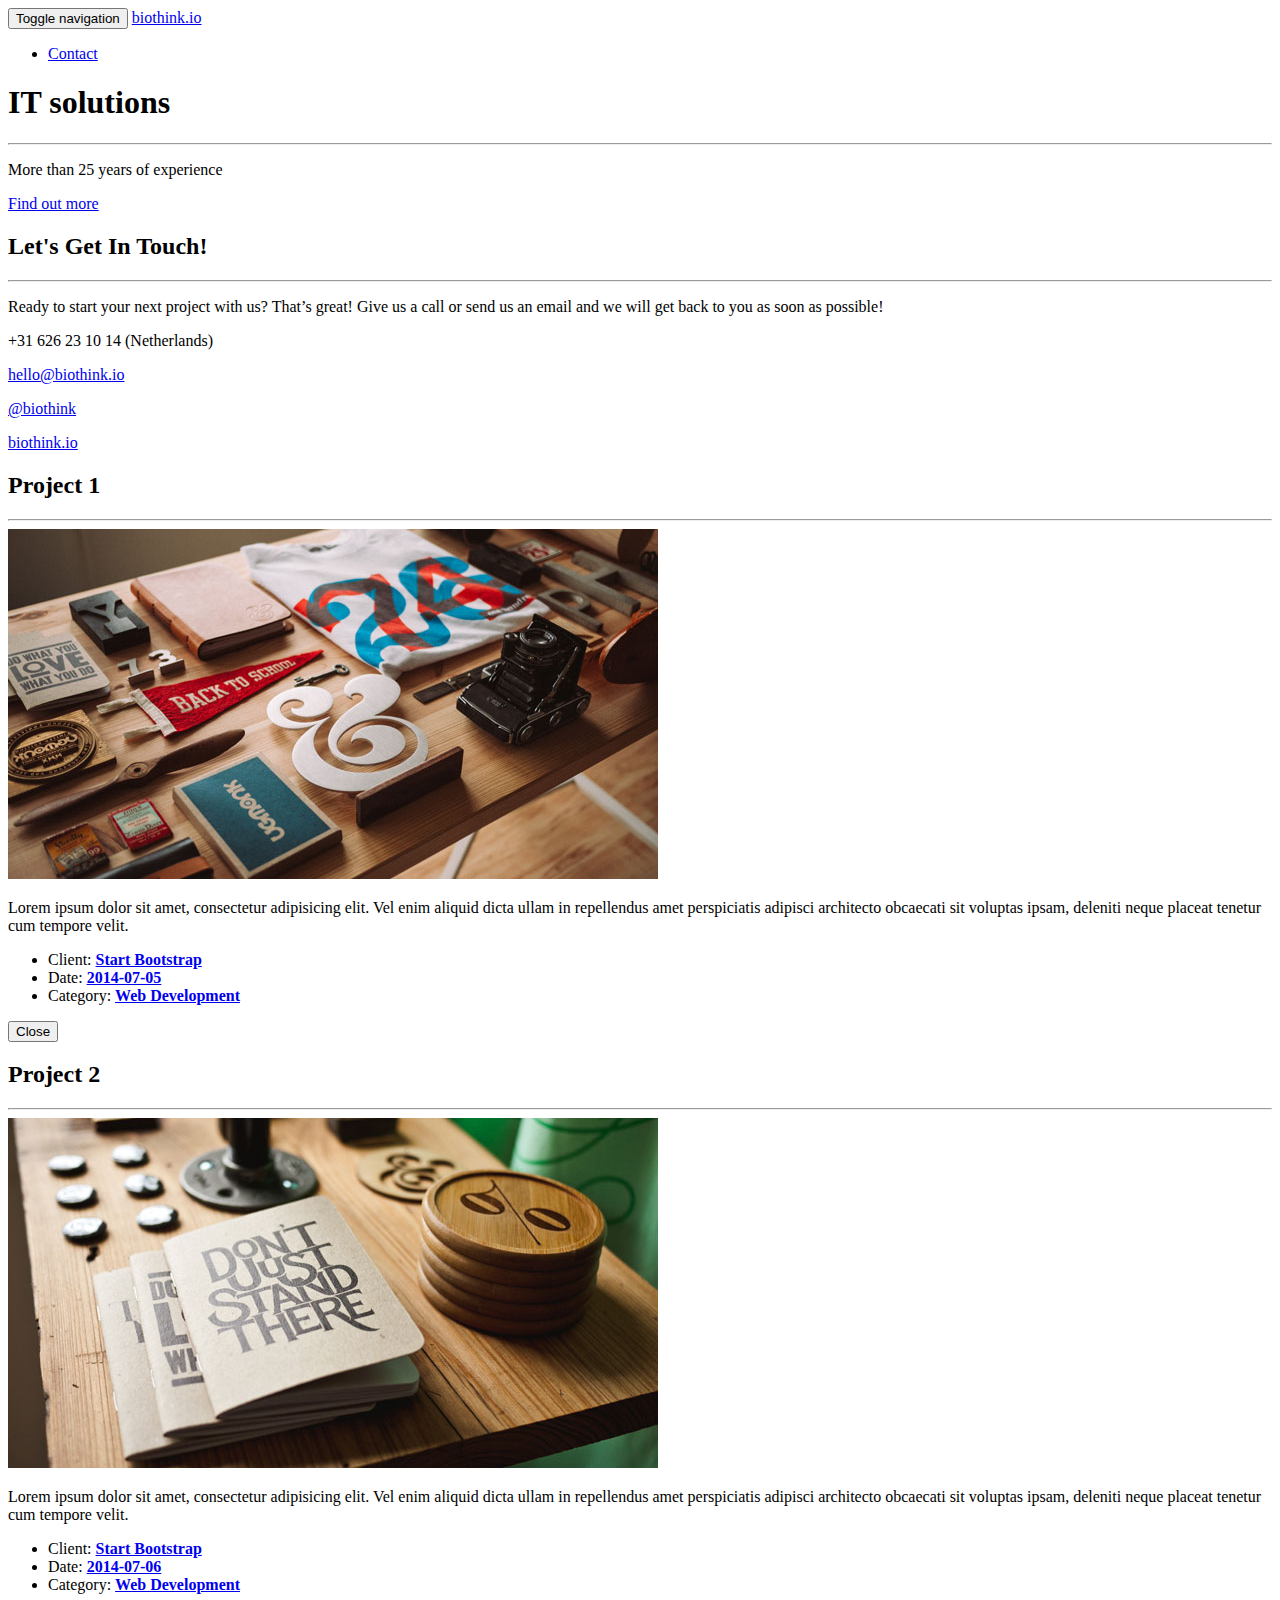
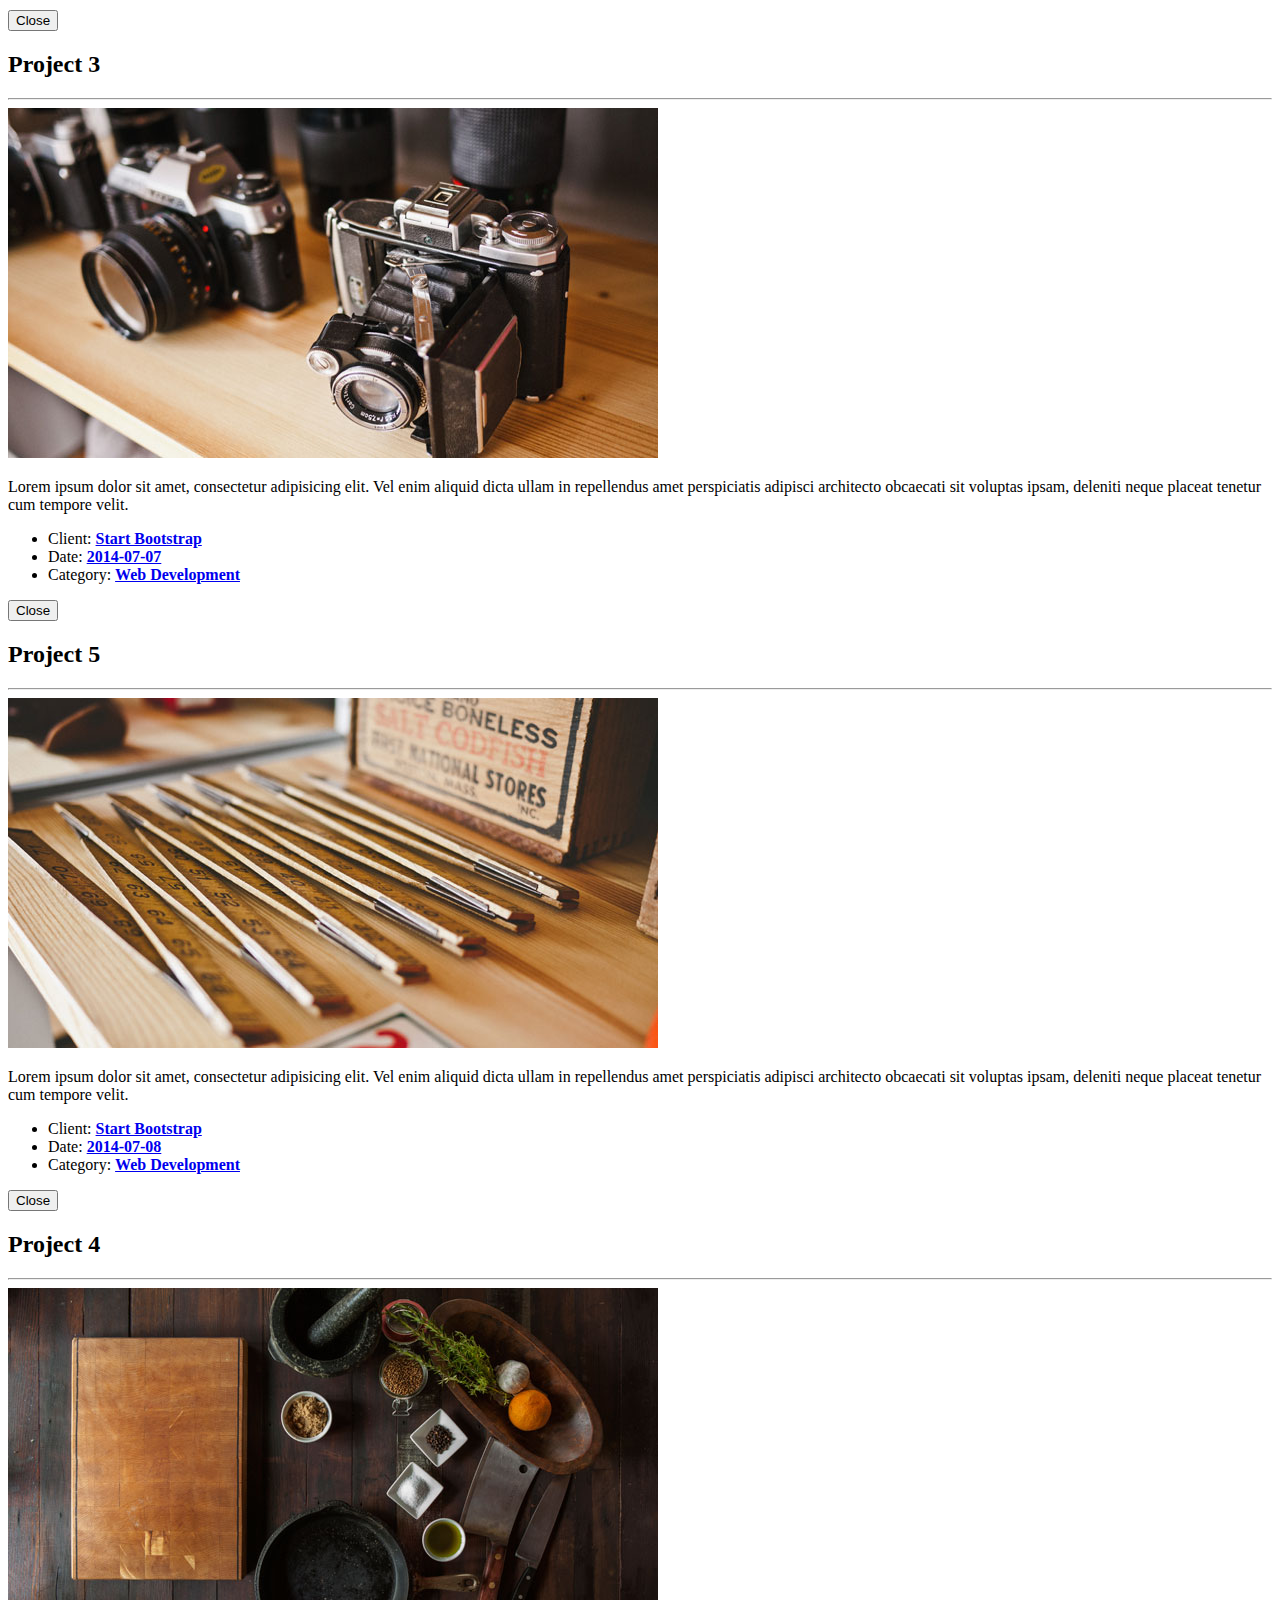
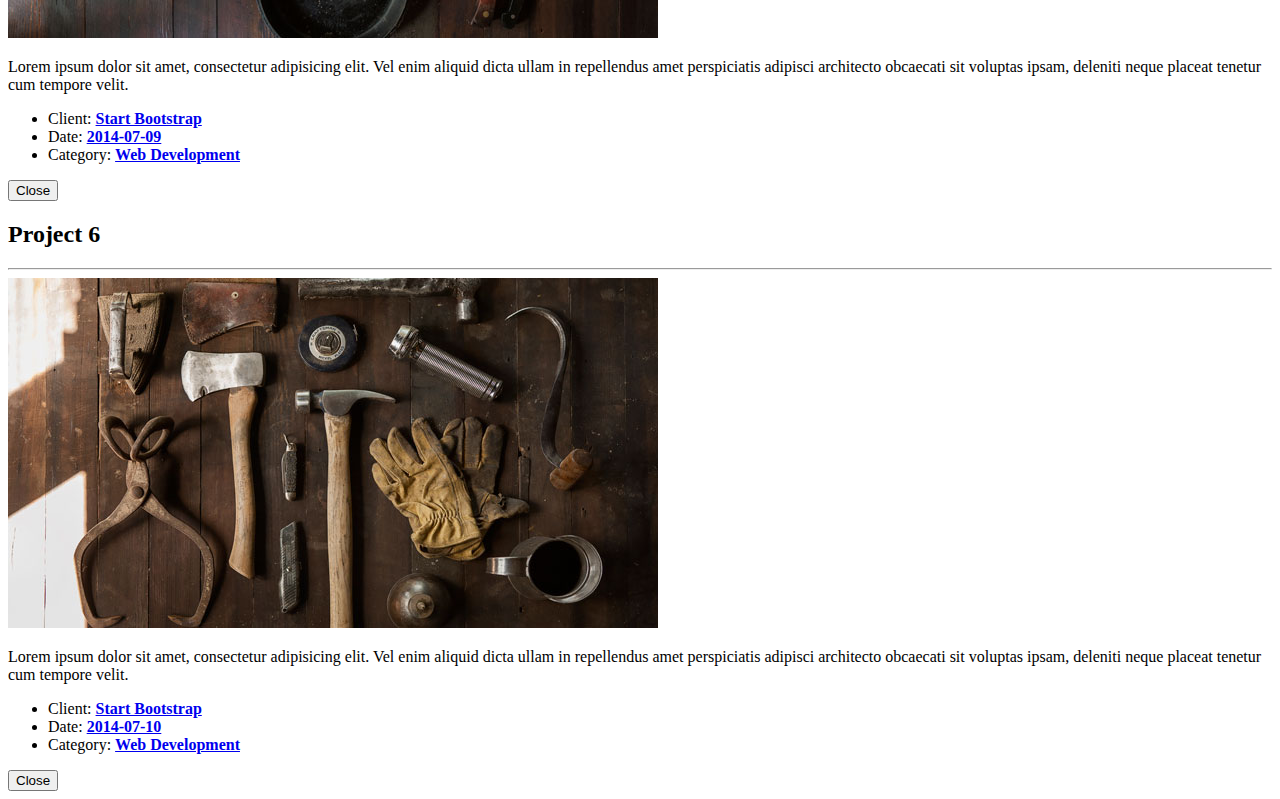
==== commit 10b684ee: "added twitter and facebook" ====
--- a/public/index.html
+++ b/public/index.html
@@ -64,9 +64,9 @@
 <header>
     <div class="header-content">
         <div class="header-content-inner">
-            <h1>Proactive solutions</h1>
+            <h1>IT solutions</h1>
             <hr>
-            <p>People with more than 25 years of experience, delivering practical solutions</p>
+            <p>More than 25 years of experience</p>
             <a href="#contact" class="btn btn-primary btn-xl page-scroll">Find out more</a>
         </div>
     </div>
@@ -83,14 +83,25 @@
                 <hr class="primary">
                 <p>Ready to start your next project with us? That&rsquo;s great! Give us a call or send us an email and we will get back to you as soon as possible!</p>
             </div>
-            <div class="col-lg-4 col-lg-offset-2 text-center">
+            
+            <div class="col-lg-2 col-lg-offset-2 text-center">
                 <i class="fa fa-phone fa-3x wow bounceIn"></i>
                 <p>&#43;31 626 23 10 14 (Netherlands)</p>
             </div>
-            <div class="col-lg-4 text-center">
+            <div class="col-lg-2 text-center">
                 <i class="fa fa-envelope-o fa-3x wow bounceIn" data-wow-delay=".1s"></i>
                 <p><a href="mailto:hello@biothink.io">hello@biothink.io</a></p>
             </div>
+            <div class="col-lg-2 text-center">
+                <i class="fa fa-twitter fa-3x wow bounceIn" data-wow-delay=".1s"></i>
+                <p><a href="https://twitter.com/biothink">@biothink</a></p>
+            </div>
+            <div class="col-lg-2 text-center">
+                <i class="fa fa-facebook fa-3x wow bounceIn" data-wow-delay=".1s"></i>
+                <p><a href="https://facebook.com/biothink.io">biothink.io</a></p>
+            </div>
+            
+            
         </div>
     </div>
 </section>
